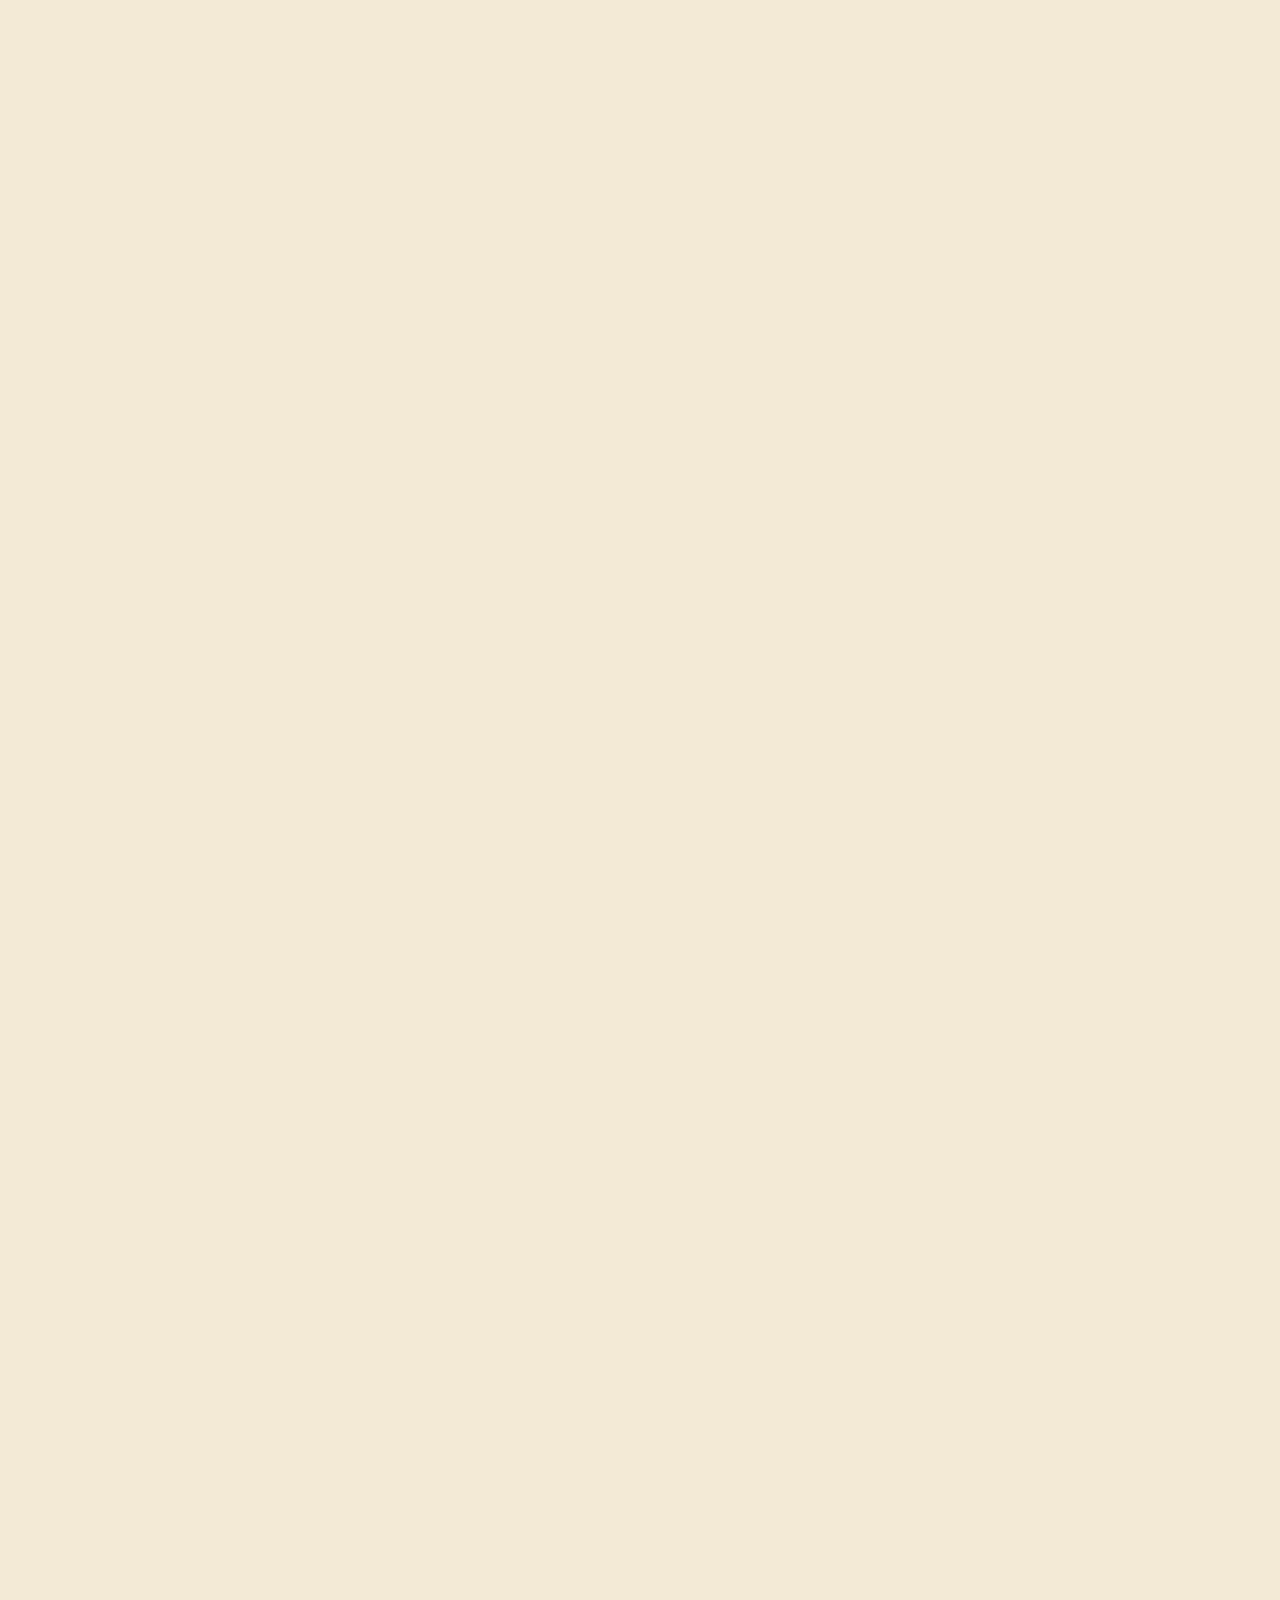
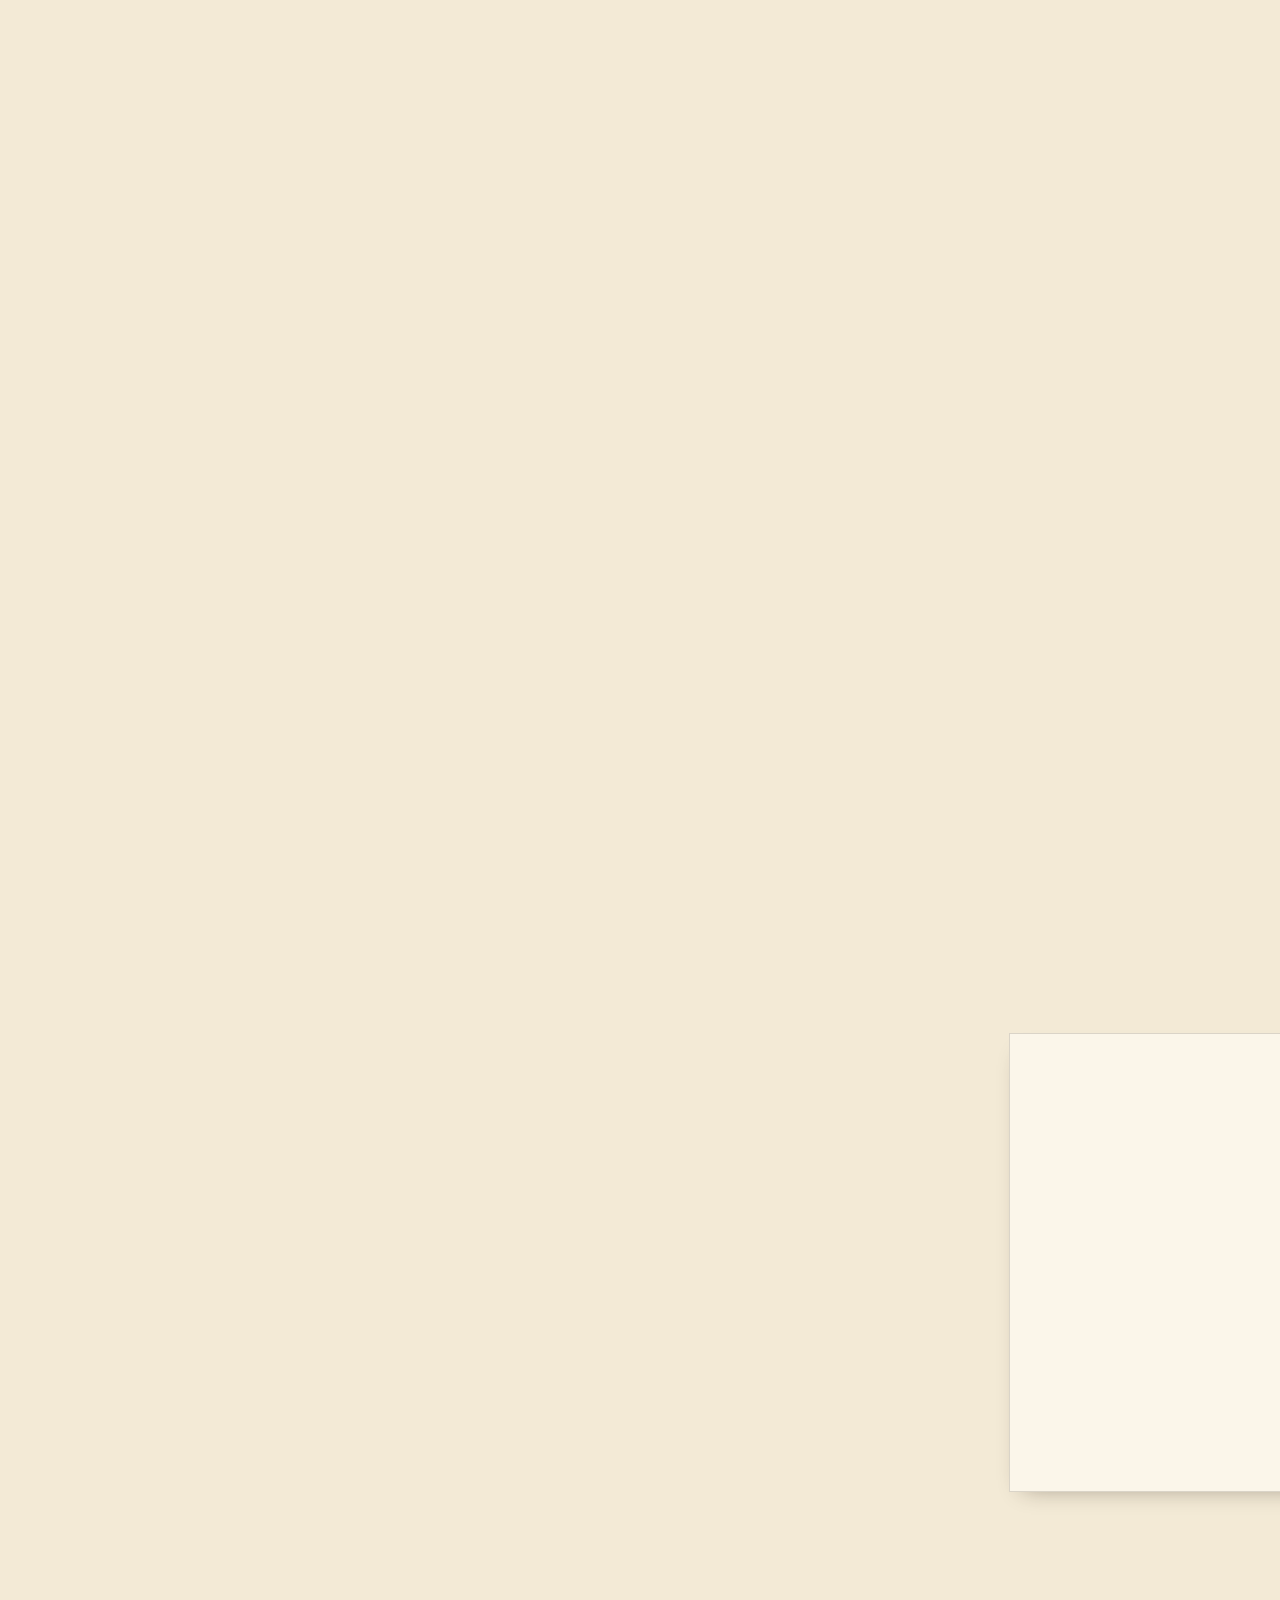
==== index.html @ 13d08acd "Serve all images from Cloudinary instead of local files Uploaded all 10 project images to Cloudinary" ====
<!DOCTYPE html>
<html lang="he" dir="rtl">
<head>
<meta charset="UTF-8">
<meta name="viewport" content="width=device-width, initial-scale=1">
<title>אלון ברששת | נגרות בהתאמה אישית בפרדס חנה</title>
<meta name="description" content="אלון ברששת בונה רהיטי עץ מלא בהתאמה אישית בפרדס חנה: שולחנות, ארונות וספריות שמתוכננים למידות ולצרכים שלכם. פגישה ומדידה בבית, ייצור בסדנה והרכבה במקום.">
<meta name="theme-color" content="#F3EAD6">
<link rel="preconnect" href="https://fonts.googleapis.com">
<link rel="preconnect" href="https://fonts.gstatic.com" crossorigin>
<link href="https://fonts.googleapis.com/css2?family=Rubik:wght@400;500;600;700&family=Frank+Ruhl+Libre:wght@500;700&display=swap" rel="stylesheet">
<link rel="stylesheet" href="style.css">
</head>
<body>

<a class="skip-link" href="#main">דלג לתוכן הראשי</a>

<svg width="0" height="0" style="position:absolute" aria-hidden="true">
  <symbol id="i-mark" viewBox="0 0 24 24" fill="none" stroke="currentColor" stroke-width="1.4">
    <path d="M4 19C10 17 14 11 12 5c-.8-2.4-3.3-3.6-5.6-2.7"/>
  </symbol>
  <symbol id="i-pin" viewBox="0 0 24 24" fill="none" stroke="currentColor" stroke-width="1.4">
    <path d="M12 21s7-7.1 7-12a7 7 0 10-14 0c0 4.9 7 12 7 12z"/><circle cx="12" cy="9" r="2.3"/>
  </symbol>
  <symbol id="i-phone" viewBox="0 0 24 24" fill="none" stroke="currentColor" stroke-width="1.4">
    <path d="M6 3h3l2 5-2.5 1.7a12 12 0 006.8 6.8L17 14l5 2v3a2 2 0 01-2 2C11 21 3 13 3 5a2 2 0 012-2z"/>
  </symbol>
  <symbol id="i-mail" viewBox="0 0 24 24" fill="none" stroke="currentColor" stroke-width="1.4">
    <path d="M4 6h16v12H4z"/><path d="M4 7l8 6 8-6"/>
  </symbol>
  <symbol id="i-ruler" viewBox="0 0 24 24" fill="none" stroke="currentColor" stroke-width="1.4">
    <path d="M4 16.5L16.5 4l3.5 3.5L7.5 20z"/><path d="M13 7.5l2 2M9.5 11l2 2M6 14.5l2 2"/>
  </symbol>
  <symbol id="i-wood" viewBox="0 0 24 24" fill="none" stroke="currentColor" stroke-width="1.4">
    <path d="M4 7h16M6 12h14M4 17h16"/>
  </symbol>
  <symbol id="i-precision" viewBox="0 0 24 24" fill="none" stroke="currentColor" stroke-width="1.4">
    <path d="M4 20L12 4l8 16z"/><path d="M12 4v6"/>
  </symbol>
  <symbol id="i-shield" viewBox="0 0 24 24" fill="none" stroke="currentColor" stroke-width="1.4">
    <path d="M12 3l7 3v6c0 5-3.5 8-7 9-3.5-1-7-4-7-9V6z"/><path d="M9 12l2 2 4-4"/>
  </symbol>
  <symbol id="i-check-lg" viewBox="0 0 24 24" fill="none" stroke="currentColor" stroke-width="1.3">
    <circle cx="12" cy="12" r="10"/><path d="M7.5 12.5l3 3 6-6.5"/>
  </symbol>
</svg>

<nav class="nav">
  <div class="wrap nav-inner">
    <a class="brand" href="#top">
      <span class="brand-mark"><img src="https://res.cloudinary.com/gom9owzu/image/upload/v1787850329/nagariya-alon/logo.jpg" alt="לוגו אלון נגרות" width="76" height="76"></span>
      <span>אלון ברששת</span>
    </a>
    <ul class="nav-links">
      <li><a href="#about">אודות</a></li>
      <li><a href="#services">שירותים</a></li>
      <li><a href="#materials">חומרים</a></li>
      <li><a href="#process">תהליך העבודה</a></li>
      <li><a href="#workshop">בית המלאכה</a></li>
      <li><a href="#gallery">עבודות</a></li>
    </ul>
    <div class="nav-cta">
      <a class="tel" href="tel:0540000000" dir="ltr">054-000-0000</a>
      <a class="btn btn-primary" href="#contact">קביעת שיחה</a>
      <button type="button" class="nav-toggle" id="nav-toggle-btn" aria-expanded="false" aria-controls="mobile-nav" aria-label="פתיחת תפריט ניווט">
        <span class="nav-toggle__bars"></span>
      </button>
    </div>
  </div>
  <nav class="mobile-nav" id="mobile-nav" aria-label="ניווט נייד">
    <a href="#about">אודות</a>
    <a href="#services">שירותים</a>
    <a href="#materials">חומרים</a>
    <a href="#process">תהליך העבודה</a>
    <a href="#workshop">בית המלאכה</a>
    <a href="#gallery">עבודות</a>
    <a href="#contact">יצירת קשר</a>
  </nav>
</nav>

<main id="main">
<div id="top">

  <!-- ============ HERO ============ -->
  <section class="hero" id="hero">
    <div class="wrap hero-inner">
      <div>
        <div class="eyebrow"><svg><use href="#i-mark"/></svg> נגרות בהתאמה אישית · פרדס חנה</div>
        <h1>רהיטים שנבנים סביב הבית שלך.<br>לא סביב תבנית קבועה.</h1>
        <p class="lede">אני אלון ברששת, נגר עצמאי בפרדס חנה. כל רהיט מתוכנן ונבנה בהתאמה אישית — למידות, לחומר ולבית שלך.</p>
        <div class="cta-row">
          <a class="btn btn-primary" href="#contact">השאירו פרטים</a>
          <a class="tel-link" href="tel:0540000000">או התקשרו <span dir="ltr">054-000-0000</span></a>
        </div>
        <div class="trust-row">
          <div class="trust-item"><b>2017</b><span>נגר עצמאי בפרדס חנה</span></div>
          <div class="trust-item"><b>שנתיים</b><span>אחריות על כל עבודה</span></div>
        </div>
      </div>
      <div class="hero-figure reveal">
        <div class="frame">
          <div class="frame__inner">
            <img src="https://res.cloudinary.com/gom9owzu/image/upload/v1787850451/nagariya-alon/workshop-in-progress.jpg" alt="אלון עובד על פרויקט בסדנה שלו" width="1024" height="559">
          </div>
        </div>
        <div class="float-card">
          <svg><use href="#i-pin"/></svg>
          <div><b>פרדס חנה</b><span>בית מלאכה בתיאום מראש</span></div>
        </div>
      </div>
    </div>
  </section>

  <!-- ============ ABOUT + DIFFERENTIATORS ============ -->
  <section id="about">
    <div class="wrap about-inner">
      <div class="frame reveal">
        <div class="frame__inner">
          <img src="https://res.cloudinary.com/gom9owzu/image/upload/v1787850330/nagariya-alon/alon-portrait.jpg" alt="אלון ברששת, נגר עצמאי בפרדס חנה" loading="lazy" width="687" height="1024">
        </div>
      </div>
      <div class="about-copy reveal">
        <div class="eyebrow"><svg><use href="#i-mark"/></svg> האיש מאחורי הסדנה</div>
        <h2>אלון ברששת</h2>
        <p class="lede">
          אני עובד כנגר עצמאי בפרדס חנה מאז 2017. כל פרויקט מתחיל בשיחה על הבית שלכם,
          וממשיך בעבודת עץ מלאה — מהתכנון ועד ההרכבה הסופית. אין קו ייצור ואין קטלוג
          מוכן מראש; אני מלווה כל עבודה בעצמי, מבחירת העץ ועד ההברגה האחרונה.
        </p>
        <blockquote class="pull">
          אין שני רהיטים זהים. כל פרויקט מתחיל מחדש — מהעץ ועד המידה האחרונה.
          <cite>— אלון ברששת</cite>
        </blockquote>
        <div class="fact-grid">
          <div class="fact-item reveal stagger-1"><svg><use href="#i-wood"/></svg><div><b>עץ מלא בלבד</b><span>בלי סיבי עץ מהונדסים ובלי לבידים</span></div></div>
          <div class="fact-item reveal stagger-2"><svg><use href="#i-ruler"/></svg><div><b>מדידה בבית</b><span>אני מגיע, מודד ומתכנן בעצמי</span></div></div>
          <div class="fact-item reveal stagger-3"><svg><use href="#i-precision"/></svg><div><b>נגר אחד, מתחילה ועד סוף</b><span>בלי קבלני משנה</span></div></div>
          <div class="fact-item reveal stagger-4"><svg><use href="#i-shield"/></svg><div><b>שנתיים אחריות</b><span>על כל עבודה שיוצאת מהסדנה</span></div></div>
        </div>
      </div>
    </div>
  </section>

  <!-- ============ SERVICES: LEDGER ============ -->
  <section id="services" class="bg-deep">
    <div class="wrap">
      <div class="section-head reveal">
        <div class="eyebrow"><svg><use href="#i-mark"/></svg> מה אני בונה</div>
        <h2>שלושה סוגי עבודה</h2>
        <p class="lede">כל עבודה נתפרת מחדש למידות, לחומר ולמקום שהיא הולכת אליו.</p>
      </div>
      <div class="ledger">
        <div class="ledger-row reveal stagger-1">
          <span class="ledger-num">01</span>
          <div><h3>שולחנות אוכל וסלון</h3><p>שולחנות שמתוכננים סביב האנשים שיושבים סביבם — מידות, גובה ומקום בחדר.</p></div>
        </div>
        <div class="ledger-row reveal stagger-2">
          <span class="ledger-num">02</span>
          <div><h3>ארונות ומזנונים</h3><p>פתרונות אחסון שנבנים בדיוק לקיר, לפינה או לחלל שיש לכם בבית.</p></div>
        </div>
        <div class="ledger-row reveal stagger-3">
          <span class="ledger-num">03</span>
          <div><h3>ספריות וקירות אחסון</h3><p>ניצול מלא של גובה ורוחב, בהתאמה מדויקת לחדר.</p></div>
        </div>
      </div>
    </div>
  </section>

  <!-- ============ MATERIALS ============ -->
  <section id="materials">
    <div class="wrap">
      <div class="section-head reveal">
        <div class="eyebrow"><svg><use href="#i-mark"/></svg> חומרים</div>
        <h2>העץ שבו אני עובד</h2>
        <p class="lede">אני עובד עם שלושה סוגי עץ מלא, ובוחר יחד איתכם את המתאים לפרויקט.</p>
      </div>
      <div class="materials-grid">
        <div class="wood-card reveal stagger-1">
          <img class="wood-swatch" src="https://res.cloudinary.com/gom9owzu/image/upload/v1787850332/nagariya-alon/wood-oak.jpg" alt="מרקם עץ אלון עם קשרים וגרעין טבעי" loading="lazy" width="985" height="350">
          <div class="wood-card-body"><h3>אלון</h3><p>עץ קשה וצפוף, עם גימור עשיר ובולט.</p></div>
        </div>
        <div class="wood-card reveal stagger-2">
          <img class="wood-swatch" src="https://res.cloudinary.com/gom9owzu/image/upload/v1787850334/nagariya-alon/wood-walnut.jpg" alt="מרקם עץ אגוז כהה עם גוון ייחודי" loading="lazy" width="985" height="350">
          <div class="wood-card-body"><h3>אגוז</h3><p>עץ כהה וחם, עם גוון ייחודי לכל לוח.</p></div>
        </div>
        <div class="wood-card reveal stagger-3">
          <img class="wood-swatch" src="https://res.cloudinary.com/gom9owzu/image/upload/v1787850333/nagariya-alon/wood-pine.jpg" alt="מרקם עץ אורן בהיר עם קשרים טבעיים" loading="lazy" width="985" height="350">
          <div class="wood-card-body"><h3>אורן</h3><p>עץ בהיר ורך יותר, עם מראה טבעי ופשוט.</p></div>
        </div>
      </div>
      <p class="materials-note">כל העץ מיובש בתנור לפני שהוא מגיע לסדנה — כדי לשמור על יציבות הרהיט לאורך שנים.</p>
    </div>
  </section>

  <!-- ============ PROCESS ============ -->
  <section id="process" class="bg-deep">
    <div class="wrap">
      <div class="section-head reveal">
        <div class="eyebrow"><svg><use href="#i-mark"/></svg> תהליך העבודה</div>
        <h2>מהשיחה הראשונה עד הרהיט בבית</h2>
      </div>
      <ol class="timeline reveal">
        <li class="timeline-step reveal stagger-1"><span class="timeline-num">01</span><h3>שיחת טלפון</h3><p>מספרים לי מה אתם צריכים ואיפה.</p></li>
        <li class="timeline-step reveal stagger-2"><span class="timeline-num">02</span><h3>מדידה בבית</h3><p>אני מגיע אליכם הביתה ומודד את השטח בעצמי.</p></li>
        <li class="timeline-step reveal stagger-3"><span class="timeline-num">03</span><h3>סקיצה והצעת מחיר</h3><p>מקבלים סקיצה יחד עם הצעת מחיר מסודרת.</p></li>
        <li class="timeline-step reveal stagger-4"><span class="timeline-num">04</span><h3>ייצור</h3><p>לאחר אישור, הרהיט נבנה בסדנה. כ־3–6 שבועות.</p></li>
        <li class="timeline-step reveal stagger-5"><span class="timeline-num">05</span><h3>הרכבה בבית</h3><p>אני מרכיב את הרהיט אצלכם. כלול במחיר.</p></li>
      </ol>
    </div>
  </section>

  <!-- ============ WORKSHOP ============ -->
  <section id="workshop">
    <div class="wrap workshop-inner">
      <div class="workshop-copy reveal">
        <div class="eyebrow"><svg><use href="#i-mark"/></svg> בית המלאכה</div>
        <h2>סדנה ברחוב הבנים, פרדס חנה</h2>
        <p>אני עובד מתוך בית מלאכה ברחוב הבנים בפרדס חנה, לא חנות תצוגה — ומקבל מבקרים בתיאום מראש בלבד.</p>
        <p>אם תרצו לראות איך רהיט נבנה, או פשוט לדבר על הפרויקט — אפשר לתאם ביקור בטלפון.</p>
        <a class="btn btn-ghost" href="tel:0540000000"><span dir="ltr">054-000-0000</span> · לתיאום ביקור</a>
      </div>
      <div class="frame reveal">
        <div class="frame__inner">
          <img src="https://res.cloudinary.com/gom9owzu/image/upload/v1787850449/nagariya-alon/workshop-photo.jpg" alt="בית המלאכה של אלון בפרדס חנה" loading="lazy" width="1024" height="559">
        </div>
      </div>
    </div>
  </section>

  <!-- ============ WARRANTY ============ -->
  <section class="bg-deep">
    <div class="wrap">
      <div class="section-head center reveal">
        <div class="eyebrow center"><svg><use href="#i-mark"/></svg> אחריות ותמחור</div>
        <h2>ברור, בלי הפתעות</h2>
      </div>
      <div class="stat-grid">
        <div class="stat-card reveal stagger-1">
          <svg><use href="#i-shield"/></svg>
          <b>שנתיים</b>
          <p>אחריות על כל עבודה שיוצאת מהסדנה</p>
        </div>
        <div class="stat-card reveal stagger-2">
          <svg><use href="#i-precision"/></svg>
          <b>לפי פרויקט</b>
          <p>אין מחירון קבוע — כל עבודה מתומחרת בנפרד</p>
        </div>
      </div>
    </div>
  </section>

  <!-- ============ GALLERY ============ -->
  <section id="gallery">
    <div class="wrap">
      <div class="section-head reveal">
        <div class="eyebrow"><svg><use href="#i-mark"/></svg> עבודות</div>
        <h2>מהסדנה שלי</h2>
        <p class="lede">מבחר מהעבודות האחרונות שלי — כל פרויקט מותאם מחדש לבית ולצרכים של הלקוח.</p>
      </div>
      <div class="gallery-grid">
        <figure class="big reveal stagger-1">
          <div class="frame"><div class="frame__inner"><img src="https://res.cloudinary.com/gom9owzu/image/upload/v1787850448/nagariya-alon/project-dining-table.jpg" alt="שולחן אוכל בעבודת יד, פרויקט של אלון" loading="lazy" width="1024" height="559"></div></div>
          <figcaption>שולחן אוכל</figcaption>
        </figure>
        <figure class="reveal stagger-2">
          <div class="frame frame--sm"><div class="frame__inner"><img src="https://res.cloudinary.com/gom9owzu/image/upload/v1787850445/nagariya-alon/project-wardrobe.jpg" alt="ארון בגדים בהתאמה אישית, פרויקט של אלון" loading="lazy" width="1024" height="559"></div></div>
          <figcaption>ארון בגדים</figcaption>
        </figure>
        <figure class="reveal stagger-3">
          <div class="frame frame--sm"><div class="frame__inner"><img src="https://res.cloudinary.com/gom9owzu/image/upload/v1787850446/nagariya-alon/project-bookshelf.jpg" alt="ספרייה בעבודת יד, פרויקט של אלון" loading="lazy" width="1024" height="559"></div></div>
          <figcaption>ספרייה</figcaption>
        </figure>
      </div>
    </div>
  </section>

  <!-- ============ OFFER BAND ============ -->
  <section class="offer-band">
    <div class="wrap">
      <h2>בואו נדבר על הרהיט הבא שלכם</h2>
      <p>כל פרויקט מתחיל בשיחה קצרה. אפשר להתקשר ישירות, או להשאיר פרטים ואני אחזור אליכם.</p>
      <a class="btn btn-light" href="#contact">השאירו פרטים</a>
    </div>
  </section>

  <!-- ============ CONTACT / LEAD FORM ============ -->
  <section id="contact">
    <div class="wrap">
      <div class="section-head reveal">
        <div class="eyebrow"><svg><use href="#i-mark"/></svg> יצירת קשר</div>
        <h2>השאירו פרטים</h2>
        <p class="lede">תשאירו כמה פרטים ואני אחזור אליכם לשיחה קצרה על הפרויקט.</p>
      </div>
      <div class="lead-inner">
        <div class="lead-figure reveal">
          <div class="frame">
            <div class="frame__inner">
              <img src="https://res.cloudinary.com/gom9owzu/image/upload/v1787850449/nagariya-alon/workshop-photo.jpg" alt="בית המלאכה של אלון בפרדס חנה" loading="lazy" width="1024" height="559">
            </div>
          </div>
          <div class="contact-block">
            <div class="contact-line"><svg><use href="#i-pin"/></svg><span>רחוב הבנים, פרדס חנה — בתיאום מראש</span></div>
            <div class="contact-line"><svg><use href="#i-phone"/></svg><a href="tel:0540000000" dir="ltr">054-000-0000</a></div>
            <div class="contact-line"><svg><use href="#i-mail"/></svg><a href="mailto:alon@example.co.il">alon@example.co.il</a></div>
          </div>
        </div>

        <div class="form-panel reveal" id="lead-panel">
          <form class="lead-form" id="lead-form" novalidate>
            <div class="form-grid">
              <div class="field">
                <label for="name">שם</label>
                <input type="text" id="name" name="name" autocomplete="name" required>
              </div>
              <div class="field">
                <label for="phone">טלפון</label>
                <input type="tel" id="phone" name="phone" autocomplete="tel" inputmode="tel" required
                  pattern="0\d{1,2}-?\d{7}" placeholder="050-1234567"
                  title="מספר טלפון ישראלי, לדוגמה 050-1234567 או 03-1234567">
              </div>
              <div class="field">
                <label for="email">אימייל</label>
                <input type="email" id="email" name="email" autocomplete="email" required>
              </div>
              <div class="field">
                <label for="preferred-time">זמן מועדף ליצירת קשר</label>
                <select id="preferred-time" name="preferred_time">
                  <option value="אין העדפה">אין העדפה</option>
                  <option value="בוקר">בוקר</option>
                  <option value="צהריים">צהריים</option>
                  <option value="ערב">ערב</option>
                </select>
              </div>
              <div class="field full">
                <label for="service">מה אתם מחפשים?</label>
                <select id="service" name="service" required>
                  <option value="" disabled selected>בחרו קטגוריה</option>
                  <option>שולחן אוכל / סלון</option>
                  <option>ארון / מזנון</option>
                  <option>ספרייה / קיר אחסון</option>
                  <option>משהו אחר</option>
                </select>
              </div>
              <div class="field full">
                <label for="message">הודעה קצרה <span style="font-weight:400;color:var(--ink-soft)">(לא חובה)</span></label>
                <textarea id="message" name="message" rows="3"></textarea>
              </div>
            </div>
            <button type="submit" class="btn btn-primary btn-block" id="lead-submit-btn">שליחת פרטים</button>
            <p class="form-error" id="form-error" role="alert" hidden>אירעה שגיאה בשליחת הטופס. נסו שוב, או התקשרו אליי ל-<a href="tel:0540000000">054-000-0000</a>.</p>
            <p class="form-note">נשתמש בפרטים רק כדי לחזור אליכם בנוגע לפרויקט.</p>
          </form>

          <div class="form-success" id="form-success" role="status" tabindex="-1" hidden>
            <svg><use href="#i-check-lg"/></svg>
            <h3>הפרטים נשלחו</h3>
            <p>תודה! קיבלתי את הפרטים, ואחזור אליכם בהקדם.</p>
          </div>
        </div>
      </div>
    </div>
  </section>

</div>
</main>

<footer>
  <div class="wrap">
    <div class="footer-inner">
      <div class="footer-brand">
        <span class="brand-mark"><img src="https://res.cloudinary.com/gom9owzu/image/upload/v1787850329/nagariya-alon/logo.jpg" alt="לוגו אלון נגרות" width="76" height="76" loading="lazy"></span>
        <span>אלון ברששת</span>
      </div>
      <ul class="footer-links">
        <li><a href="#about">אודות</a></li>
        <li><a href="#services">שירותים</a></li>
        <li><a href="#materials">חומרים</a></li>
        <li><a href="#workshop">בית המלאכה</a></li>
        <li><a href="#gallery">עבודות</a></li>
        <li><a href="#contact">יצירת קשר</a></li>
      </ul>
      <div class="contact-block" style="margin-top:0;min-width:220px">
        <div class="contact-line"><svg><use href="#i-pin"/></svg><span>רחוב הבנים, פרדס חנה</span></div>
        <div class="contact-line"><svg><use href="#i-phone"/></svg><a href="tel:0540000000" dir="ltr">054-000-0000</a></div>
      </div>
    </div>
    <p class="footer-legal">אלון ברששת · נגרות בהתאמה אישית · פרדס חנה</p>
  </div>
</footer>

<a class="mobile-call-bar" href="tel:0540000000" aria-label="התקשרו אליי, 054-000-0000">
  <svg><use href="#i-phone"/></svg>
  <span>התקשרו אליי</span>
</a>

<script src="script.js"></script>
</body>
</html>
---- style.css ----
/* ============================================================
   אלון ברששת — נגרות בהתאמה אישית
   כיוון: רקע בהיר וטבעי (עץ מלובן/נייר), מבטא צבע שטוח בלבד
   (ללא גרדיאנטים) והדגשים הכהים שמורים לפרטי הנגרות עצמם —
   מסגרת השיבוץ, הכפתורים, והספרות. דוגמיות העץ בנויות משכבות
   גרעין וקשרים אמיתיים ולא צבע אחיד.
   ============================================================ */

:root{
  --paper:#F3EAD6;
  --paper-deep:#E8DBBB;
  --card:#FBF6EA;
  --walnut:#4A3018;
  --walnut-deep:#301D0C;
  --oak:#B9874C;
  --ink:#2B2013;
  --ink-soft:#5A4A30;
  --line:rgba(43,32,19,.16);
  --shadow:0 22px 48px -26px rgba(43,32,19,.4);
  --shadow-sm:0 10px 22px -14px rgba(43,32,19,.42);
  --cut:14px;
  --cut-lg:32px;
}
*{box-sizing:border-box}
html{scroll-behavior:smooth}
body{
  margin:0;
  background:var(--paper);
  color:var(--ink-soft);
  font-family:"Rubik",sans-serif;
  font-size:16.5px;
  line-height:1.7;
  -webkit-font-smoothing:antialiased;
}
img,svg{max-width:100%;display:block}
h1,h2,h3,.serif{font-family:"Frank Ruhl Libre",serif;font-weight:500;letter-spacing:-.01em;color:var(--ink);margin:0}
p{margin:0}
a{color:inherit}
ul,ol{margin:0;padding:0;list-style:none}
button,input,select,textarea{font:inherit;color:inherit}

a:focus-visible,button:focus-visible,input:focus-visible,select:focus-visible,textarea:focus-visible{
  outline:2px solid var(--walnut);outline-offset:3px;
}

.skip-link{position:absolute;right:1rem;top:-5rem;background:var(--walnut);color:var(--paper);padding:.75em 1.25em;transition:top .15s ease;z-index:100;font-weight:700}
.skip-link:focus{top:1rem}

.wrap{max-width:1180px;margin:0 auto;padding-inline:clamp(20px,4vw,28px)}
.eyebrow{display:flex;align-items:center;gap:10px;font-size:13px;letter-spacing:.13em;text-transform:uppercase;color:var(--walnut);font-weight:700;margin-bottom:14px}
.eyebrow svg{width:16px;height:16px;flex:none}
.eyebrow.center{justify-content:center}
section{padding:clamp(56px,9vw,96px) 0}
.section-head{max-width:640px;margin-bottom:48px}
.section-head.center{margin-inline:auto;text-align:center}
.section-head h2{font-size:clamp(28px,3.6vw,42px);line-height:1.15}
.section-head .lede{margin-top:16px;font-size:17px;color:var(--ink-soft);line-height:1.75}
.bg-deep{background:var(--paper-deep)}

/* ---------- reveal on scroll (staggered) ---------- */
@media (prefers-reduced-motion:no-preference){
  .reveal{opacity:0;transform:translateY(22px);transition:opacity .7s ease,transform .7s ease;transition-delay:var(--stagger,0ms)}
  .reveal.in-view{opacity:1;transform:translateY(0)}
  .stagger-1{--stagger:0ms}
  .stagger-2{--stagger:110ms}
  .stagger-3{--stagger:220ms}
  .stagger-4{--stagger:330ms}
  .stagger-5{--stagger:440ms}

  /* ---------- hero load-in choreography ---------- */
  @keyframes rise{from{opacity:0;transform:translateY(18px)}to{opacity:1;transform:translateY(0)}}
  .hero .eyebrow{animation:rise .7s ease both}
  .hero h1{animation:rise .7s ease .09s both}
  .hero .lede{animation:rise .7s ease .18s both}
  .hero .cta-row{animation:rise .7s ease .27s both}
  .hero .trust-row{animation:rise .7s ease .36s both}
}

/* ---------- signature geometry: mitred corner + inlay ---------- */
.frame{
  position:relative;
  clip-path:polygon(0 0, calc(100% - var(--cut-lg)) 0, 100% var(--cut-lg), 100% 100%, 0 100%);
  background:var(--walnut);
  box-shadow:var(--shadow);
  padding:4px;
}
.frame__inner{
  clip-path:polygon(0 0, calc(100% - 26px) 0, 100% 26px, 100% 100%, 0 100%);
  background:var(--paper-deep);
  width:100%;height:100%;overflow:hidden;
}
.frame img{width:100%;height:100%;object-fit:cover}
.frame--sm{--cut-lg:22px}
.frame--sm .frame__inner{clip-path:polygon(0 0, calc(100% - 17px) 0, 100% 17px, 100% 100%, 0 100%)}
.frame-ph{
  display:flex;flex-direction:column;align-items:center;justify-content:center;gap:.4rem;
  text-align:center;padding:1rem;height:100%;
}
.frame-ph__tag{font-size:.82rem;font-weight:600;color:var(--walnut);max-width:20ch}
.frame-ph__ratio{font-family:"Rubik",sans-serif;font-size:.72rem;color:var(--ink-soft);opacity:.65}

/* ---------- buttons: same cut geometry as the frame, flat fills ---------- */
.cta-row{display:flex;flex-wrap:wrap;align-items:center;gap:18px;margin-top:2rem}
.cta-row.center{justify-content:center}
.btn{
  display:inline-flex;align-items:center;gap:10px;
  padding:15px 30px;border:none;cursor:pointer;
  clip-path:polygon(0 0, calc(100% - var(--cut)) 0, 100% var(--cut), 100% 100%, 0 100%);
  font-family:"Rubik",sans-serif;font-weight:700;font-size:15.5px;
  text-decoration:none;transition:transform .2s ease,box-shadow .2s ease,background-color .2s ease,color .2s ease;
}
.btn-primary{background:var(--walnut);color:var(--paper);box-shadow:var(--shadow-sm)}
.btn-primary:hover{background:var(--walnut-deep);transform:translateY(-2px)}
.btn-primary:active{transform:translateY(0)}
.btn-ghost{background:transparent;color:var(--walnut);border:1.5px solid var(--walnut);clip-path:polygon(0 0, calc(100% - var(--cut) - 1.5px) 0, 100% var(--cut), 100% 100%, 0 100%)}
.btn-ghost:hover{background:var(--walnut);color:var(--paper)}
.btn-light{background:var(--card);color:var(--walnut)}
.btn-light:hover{transform:translateY(-2px)}
.btn-block{width:100%;justify-content:center}
.tel-link{font-size:15px;font-weight:700;text-decoration:none;color:var(--walnut);border-bottom:1.5px solid currentColor;padding-bottom:2px}

/* ---------- nav ---------- */
.nav{position:sticky;top:0;z-index:50;background:rgba(243,234,214,.9);backdrop-filter:blur(10px);-webkit-backdrop-filter:blur(10px);border-bottom:1px solid var(--line)}
.nav-inner{display:flex;align-items:center;justify-content:space-between;padding:15px 0}
.brand{display:flex;align-items:center;gap:10px;text-decoration:none}
.brand-mark{
  display:flex;align-items:center;justify-content:center;width:38px;height:38px;
  border-radius:50%;overflow:hidden;background:var(--paper-deep);flex:none;
}
.brand-mark img{width:100%;height:100%;object-fit:cover}
.brand span{font-family:"Frank Ruhl Libre",serif;font-size:20px;color:var(--ink)}
.nav-links{display:flex;align-items:center;gap:28px}
.nav-links a{text-decoration:none;font-size:14.5px;font-weight:600;color:var(--ink-soft);position:relative}
.nav-links a::after{content:"";position:absolute;right:0;bottom:-5px;width:0;height:2px;background:var(--walnut);transition:width .25s ease}
.nav-links a:hover::after{width:100%}
.nav-cta{display:flex;align-items:center;gap:16px}
.nav-cta .tel{font-size:14px;font-weight:700;color:var(--ink-soft);text-decoration:none;white-space:nowrap}
.nav-toggle{display:none;align-items:center;justify-content:center;width:40px;height:40px;background:none;border:none;cursor:pointer;flex:none}
.nav-toggle__bars{width:20px;height:2px;background:var(--ink);position:relative}
.nav-toggle__bars::before,.nav-toggle__bars::after{content:"";position:absolute;right:0;width:20px;height:2px;background:var(--ink)}
.nav-toggle__bars::before{top:-6px}
.nav-toggle__bars::after{top:6px}
.mobile-nav{display:none}
@media (max-width:900px){
  .nav-links{display:none}
  .nav-toggle{display:flex}
  .mobile-nav{
    display:flex;flex-direction:column;gap:2px;
    max-height:0;overflow:hidden;transition:max-height .3s ease;
    background:var(--card);border-top:1px solid var(--line);
  }
  .mobile-nav.is-open{max-height:420px}
  .mobile-nav a{padding:14px 28px;text-decoration:none;font-size:15px;font-weight:600;color:var(--ink)}
  .mobile-nav a:hover{background:var(--paper-deep)}
}
@media (max-width:520px){.nav-cta .tel{display:none}.nav-cta .btn{padding:11px 18px;font-size:13.5px}}

/* ---------- hero ---------- */
.hero{padding:56px 0 92px}
.hero-inner{display:grid;grid-template-columns:1.05fr .95fr;gap:60px;align-items:center}
.hero h1{font-size:clamp(36px,5vw,56px);line-height:1.1}
.hero .lede{margin-top:20px;font-size:18px;color:var(--ink-soft);max-width:500px;line-height:1.75}
.trust-row{display:flex;flex-wrap:wrap;gap:30px;margin-top:40px;padding-top:26px;border-top:1px solid var(--line)}
.trust-item{display:flex;flex-direction:column;gap:2px}
.trust-item b{font-family:"Frank Ruhl Libre",serif;font-size:22px;font-weight:500;color:var(--walnut)}
.trust-item span{font-size:12.5px;color:var(--ink-soft)}
.hero-figure{position:relative}
.hero-figure .frame{aspect-ratio:4/5;width:100%}
.float-card{
  position:absolute;bottom:-24px;right:-16px;background:var(--card);color:var(--ink);
  clip-path:polygon(0 0, calc(100% - 16px) 0, 100% 16px, 100% 100%, 0 100%);
  padding:16px 20px;box-shadow:var(--shadow);
  display:flex;align-items:center;gap:13px;max-width:240px;
}
.float-card svg{width:26px;height:26px;color:var(--walnut);flex:none}
.float-card b{display:block;font-size:14px;color:var(--ink)}
.float-card span{display:block;font-size:12px;color:var(--ink-soft);margin-top:2px}
@media (max-width:900px){
  .hero-inner{grid-template-columns:1fr;gap:44px}
  .hero-figure{order:-1;max-width:320px;margin-inline:auto}
  .float-card{right:6px;bottom:-18px}
}

/* ---------- about (incl. differentiators) ---------- */
.about-inner{display:grid;grid-template-columns:.82fr 1.18fr;gap:60px;align-items:center}
.about-inner .frame{aspect-ratio:4/5}
.about-copy p{max-width:56ch}
blockquote.pull{
  margin:26px 0 0;padding-inline-start:22px;border-inline-start:3px solid var(--walnut);
  font-family:"Frank Ruhl Libre",serif;font-size:21px;line-height:1.5;color:var(--ink);font-weight:500;
}
blockquote.pull cite{display:block;margin-top:10px;font-family:"Rubik",sans-serif;font-style:normal;font-size:13.5px;font-weight:700;color:var(--walnut)}
.fact-grid{margin-top:30px;padding-top:26px;border-top:1px solid var(--line);display:grid;grid-template-columns:1fr 1fr;gap:18px 24px}
.fact-item{display:flex;align-items:flex-start;gap:12px}
.fact-item svg{width:22px;height:22px;color:var(--walnut);flex:none;margin-top:2px;transition:transform .3s ease,color .3s ease}
.fact-item:hover svg{transform:scale(1.15);color:var(--walnut-deep)}
.fact-item b{display:block;font-size:15px;color:var(--ink);font-weight:700}
.fact-item span{display:block;font-size:13.5px;color:var(--ink-soft);margin-top:3px;line-height:1.55}
@media (max-width:860px){.about-inner{grid-template-columns:1fr}.about-inner .frame{max-width:300px;margin-inline:auto}}
@media (max-width:560px){.fact-grid{grid-template-columns:1fr}}

/* ---------- services: ledger rows ---------- */
.ledger{margin-top:8px;border-top:1px solid var(--line)}
.ledger-row{display:grid;grid-template-columns:64px 1fr;gap:24px;padding:30px 0;border-bottom:1px solid var(--line);align-items:start;transition:transform .3s ease,padding-inline-start .3s ease}
.ledger-row:hover{transform:translateX(-6px)}
.ledger-num{font-family:"Frank Ruhl Libre",serif;font-size:30px;color:var(--walnut);font-weight:500;line-height:1;transition:color .3s ease}
.ledger-row:hover .ledger-num{color:var(--walnut-deep)}
.ledger-row h3{font-size:20px}
.ledger-row p{margin-top:8px;font-size:15px;color:var(--ink-soft);max-width:60ch;line-height:1.65}
@media (max-width:560px){.ledger-row{grid-template-columns:40px 1fr;gap:16px}}

/* ---------- materials: real wood photos ---------- */
.materials-grid{display:grid;grid-template-columns:repeat(3,1fr);gap:22px}
.wood-card{background:var(--card);border:1px solid var(--line);box-shadow:var(--shadow-sm);transition:transform .3s ease,box-shadow .3s ease}
.wood-card:hover{transform:translateY(-6px);box-shadow:var(--shadow)}
.wood-swatch{display:block;width:100%;aspect-ratio:985/350;object-fit:cover}
.wood-card-body{padding:20px 22px 24px}
.wood-card-body h3{font-size:19px}
.wood-card-body p{margin-top:8px;font-size:14.5px;color:var(--ink-soft);line-height:1.6}
.materials-note{margin-top:28px;font-size:15px;font-weight:500;color:var(--ink-soft);max-width:64ch}
@media (max-width:760px){.materials-grid{grid-template-columns:1fr}}

/* ---------- process ---------- */
.timeline{position:relative;display:grid;grid-template-columns:repeat(5,1fr);gap:22px;margin-top:16px}
.timeline::before{
  content:"";position:absolute;top:19px;right:10%;left:10%;height:1px;background:var(--walnut);
  transform:scaleX(0);transform-origin:right center;
}
@media (prefers-reduced-motion:no-preference){
  .timeline::before{transition:transform 1.3s cubic-bezier(.16,1,.3,1) .2s}
}
.timeline.in-view::before{transform:scaleX(1)}
.timeline-step{position:relative;text-align:center}
.timeline-num{
  position:relative;z-index:1;display:inline-flex;align-items:center;justify-content:center;
  width:40px;height:40px;border-radius:50%;background:var(--paper);border:1.5px solid var(--walnut);
  font-family:"Frank Ruhl Libre",serif;font-size:15px;color:var(--walnut);margin-bottom:16px;
}
.bg-deep .timeline-num{background:var(--paper-deep)}
.timeline-step h3{font-size:17px}
.timeline-step p{margin-top:8px;font-size:14.5px;color:var(--ink-soft);line-height:1.6}
@media (max-width:900px){
  .timeline{grid-template-columns:1fr;gap:0;margin-top:20px}
  .timeline::before{display:none}
  .timeline-step{text-align:start;display:grid;grid-template-columns:40px 1fr;gap:16px;padding-block:18px;border-top:1px solid var(--line)}
  .timeline-step:last-child{border-bottom:1px solid var(--line)}
  .timeline-num{margin-bottom:0}
}

/* ---------- workshop ---------- */
.workshop-inner{display:grid;grid-template-columns:1.05fr .95fr;gap:60px;align-items:center}
.workshop-inner .frame{aspect-ratio:4/3}
.workshop-copy p{max-width:48ch}
.workshop-copy .btn{margin-top:6px}
@media (max-width:860px){.workshop-inner{grid-template-columns:1fr}}

/* ---------- gallery: one wide project shot on top + two side by side ---------- */
/* all project photos are native ~1.83:1 landscape shots; the frame
   aspect-ratio is kept close to that so object-fit:cover barely
   crops instead of slicing off the sides of a wide subject like a
   dining table. */
.gallery-grid{display:grid;grid-template-columns:1fr 1fr;gap:26px}
.gallery-grid figure{margin:0;position:relative;display:flex;flex-direction:column}
.gallery-grid figure.big{grid-column:1/-1}
.gallery-grid .frame{aspect-ratio:16/9}
.gallery-grid .frame__inner{overflow:hidden}
.gallery-grid .frame img{transition:transform .6s cubic-bezier(.16,1,.3,1)}
.gallery-grid figure:hover .frame img{transform:scale(1.06)}
.gallery-grid figcaption{
  margin-top:14px;font-size:13.5px;font-weight:700;letter-spacing:.08em;
  text-transform:uppercase;color:var(--walnut);text-align:center;
}
@media (max-width:700px){
  .gallery-grid{grid-template-columns:1fr;gap:36px}
}

/* ---------- warranty / pricing: stat cards ---------- */
.stat-grid{display:grid;grid-template-columns:repeat(2,1fr);gap:24px;max-width:760px;margin:0 auto}
.stat-card{
  background:var(--card);
  clip-path:polygon(0 0, calc(100% - var(--cut-lg)) 0, 100% var(--cut-lg), 100% 100%, 0 100%);
  box-shadow:var(--shadow-sm);
  padding:clamp(30px,4vw,44px) 32px;text-align:center;
  transition:transform .3s ease,box-shadow .3s ease;
}
.stat-card:hover{transform:translateY(-6px);box-shadow:var(--shadow)}
.stat-card svg{width:30px;height:30px;color:var(--walnut);margin:0 auto 16px}
.stat-card b{display:block;font-family:"Frank Ruhl Libre",serif;font-weight:500;font-size:clamp(30px,3.6vw,38px);color:var(--ink);margin-bottom:10px}
.stat-card p{font-size:15.5px;font-weight:600;color:var(--ink);line-height:1.6}
@media (max-width:560px){.stat-grid{grid-template-columns:1fr;max-width:340px}}

/* ---------- offer band: flat, no gradient ---------- */
.offer-band{background:var(--walnut);color:var(--paper);padding:64px 0;text-align:center}
.offer-band h2{color:var(--paper);font-size:clamp(26px,3.4vw,38px)}
.offer-band p{margin-top:14px;font-size:17px;color:rgba(243,234,214,.85);max-width:520px;margin-inline:auto}
.offer-band .btn{margin-top:26px}

/* ---------- contact / lead form ---------- */
.lead-inner{display:grid;grid-template-columns:.8fr 1.2fr;gap:56px;align-items:start}
.lead-figure .frame{aspect-ratio:4/3}
.contact-block{margin-top:24px}
.contact-line{display:flex;gap:12px;align-items:flex-start;margin-top:14px;font-size:14.5px}
.contact-line svg{width:18px;height:18px;color:var(--walnut);flex:none;margin-top:2px}
.contact-line a{text-decoration:none;font-weight:600}
.form-panel{background:var(--card);padding:38px;box-shadow:var(--shadow-sm)}
.form-grid{display:grid;grid-template-columns:1fr 1fr;gap:18px}
.field{display:flex;flex-direction:column;gap:7px}
.field.full{grid-column:1/-1}
.field label{font-size:13.5px;font-weight:700;color:var(--ink)}
.field input,.field select,.field textarea{
  font-family:"Rubik",sans-serif;font-size:15px;padding:13px 15px;
  border:1.5px solid var(--line);background:#fff;color:var(--ink);
}
.field textarea{resize:vertical;min-height:92px}
.field input:focus,.field select:focus,.field textarea:focus{border-color:var(--walnut);outline:none}
.form-panel .btn{margin-top:20px}
.form-note{margin-top:14px;font-size:12.5px;color:var(--ink-soft);text-align:center}
.form-error{margin-top:14px;font-size:13px;color:#8a3320;text-align:center;background:rgba(138,51,32,.08);padding:10px 14px;border-radius:2px}
.form-error a{color:inherit;font-weight:700}
#lead-submit-btn[disabled]{opacity:.6;cursor:not-allowed}
.lead-form[hidden]{display:none}
.form-success{text-align:center;padding:34px 10px}
.form-success svg{width:46px;height:46px;color:var(--walnut);margin:0 auto 16px}
.form-success h3{font-size:22px;color:var(--ink)}
.form-success p{margin-top:8px;color:var(--ink-soft)}
@media (max-width:960px){.lead-inner{grid-template-columns:1fr}.lead-figure .frame{max-width:300px;margin-inline:auto}.form-panel{padding:26px}}
@media (max-width:560px){.form-grid{grid-template-columns:1fr}}

/* ---------- footer ---------- */
footer{background:var(--walnut-deep);color:#D9C6A8;padding:52px 0 28px}
.footer-inner{display:flex;justify-content:space-between;flex-wrap:wrap;gap:30px;padding-bottom:30px;border-bottom:1px solid rgba(217,198,168,.18)}
.footer-brand{display:flex;align-items:center;gap:10px}
.footer-brand .brand-mark{background:var(--oak);color:var(--walnut-deep)}
.footer-brand span{font-family:"Frank Ruhl Libre",serif;font-size:19px;color:var(--paper)}
.footer-links{display:flex;gap:24px;flex-wrap:wrap}
.footer-links a{text-decoration:none;font-size:14px;color:#D9C6A8}
.footer-links a:hover{color:var(--oak)}
.footer-legal{padding-top:22px;font-size:12.5px;color:rgba(217,198,168,.6);text-align:center}
@media (max-width:640px){.footer-inner{flex-direction:column}}

/* ---------- mobile call bar ---------- */
.mobile-call-bar{
  position:fixed;bottom:16px;inset-inline:16px;z-index:60;
  display:flex;align-items:center;justify-content:center;gap:10px;
  background:var(--walnut);color:var(--paper);
  text-decoration:none;font-weight:700;font-size:15px;padding:15px;
  clip-path:polygon(0 0, calc(100% - var(--cut)) 0, 100% var(--cut), 100% 100%, 0 100%);
  box-shadow:var(--shadow);
}
.mobile-call-bar svg{width:19px;height:19px}
@media (min-width:900px){.mobile-call-bar{display:none}}
@media (max-width:899px){#contact{padding-bottom:96px}footer{padding-bottom:96px}}
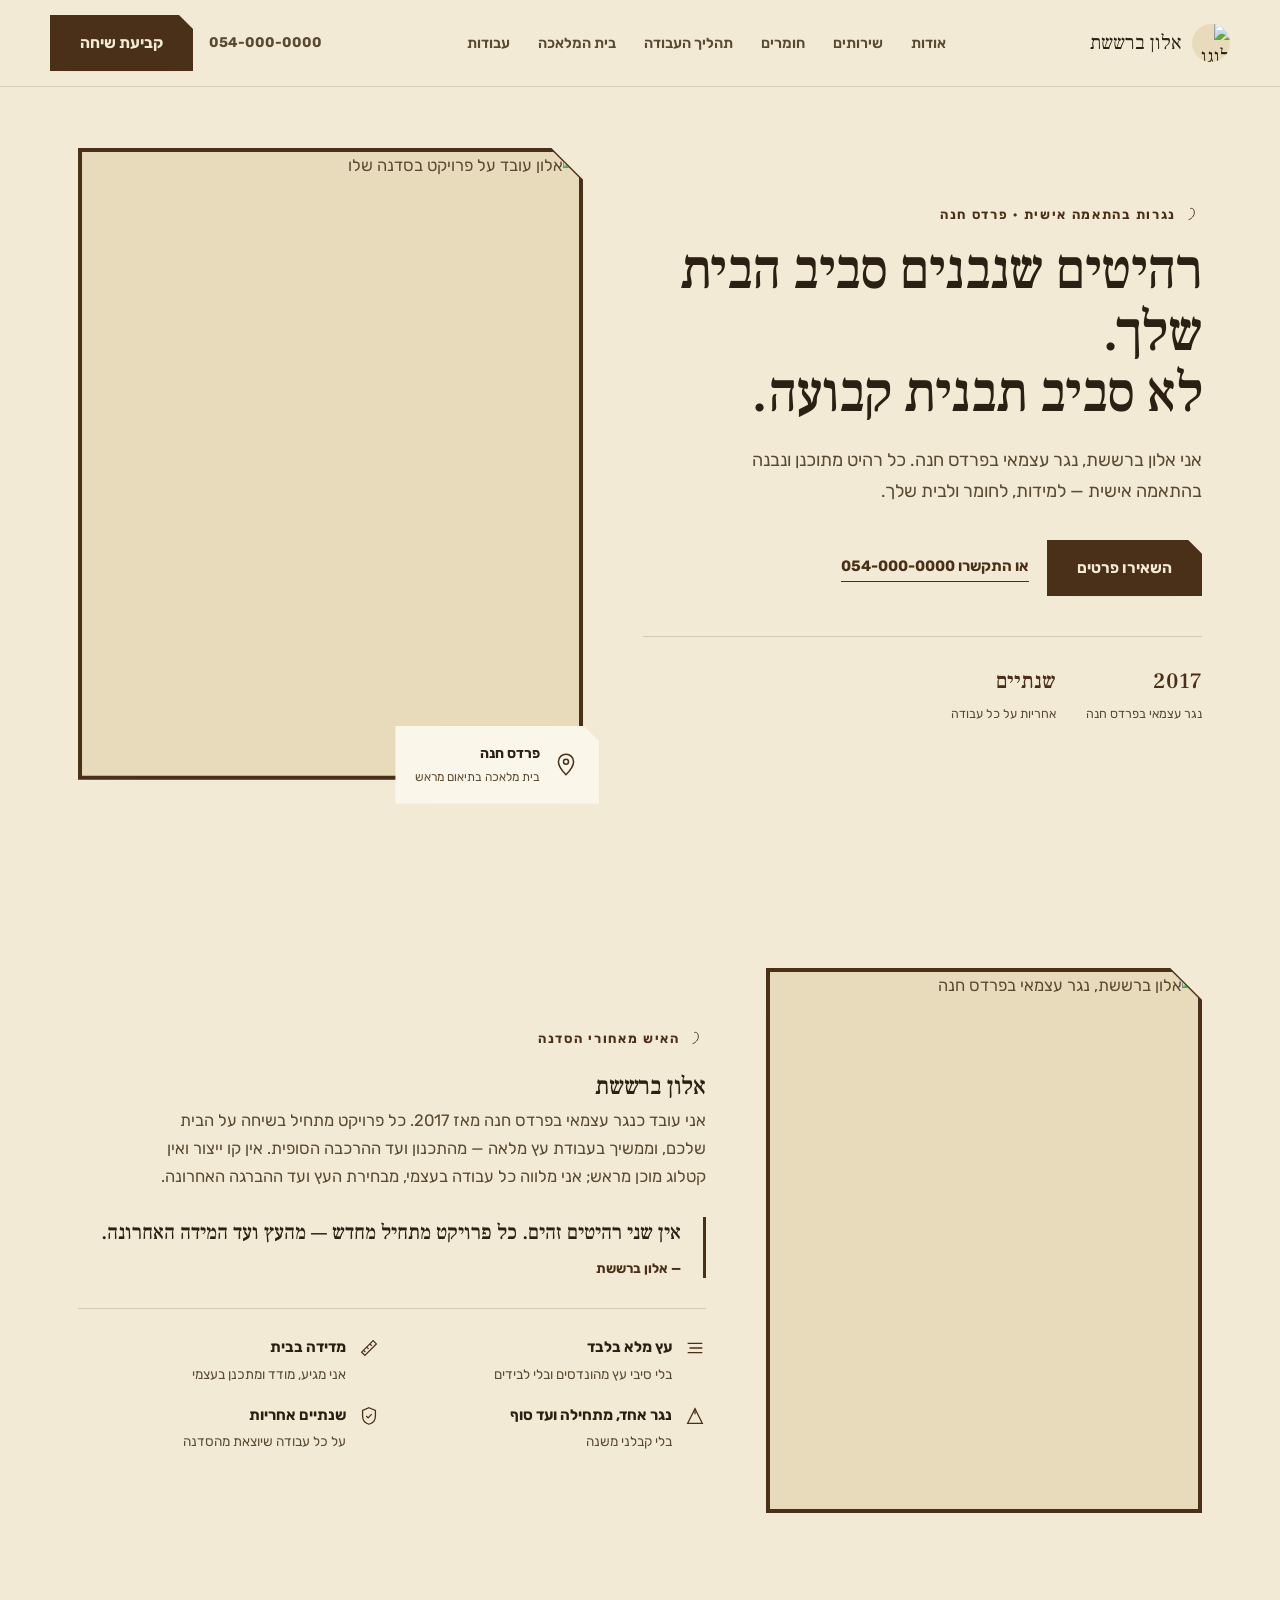
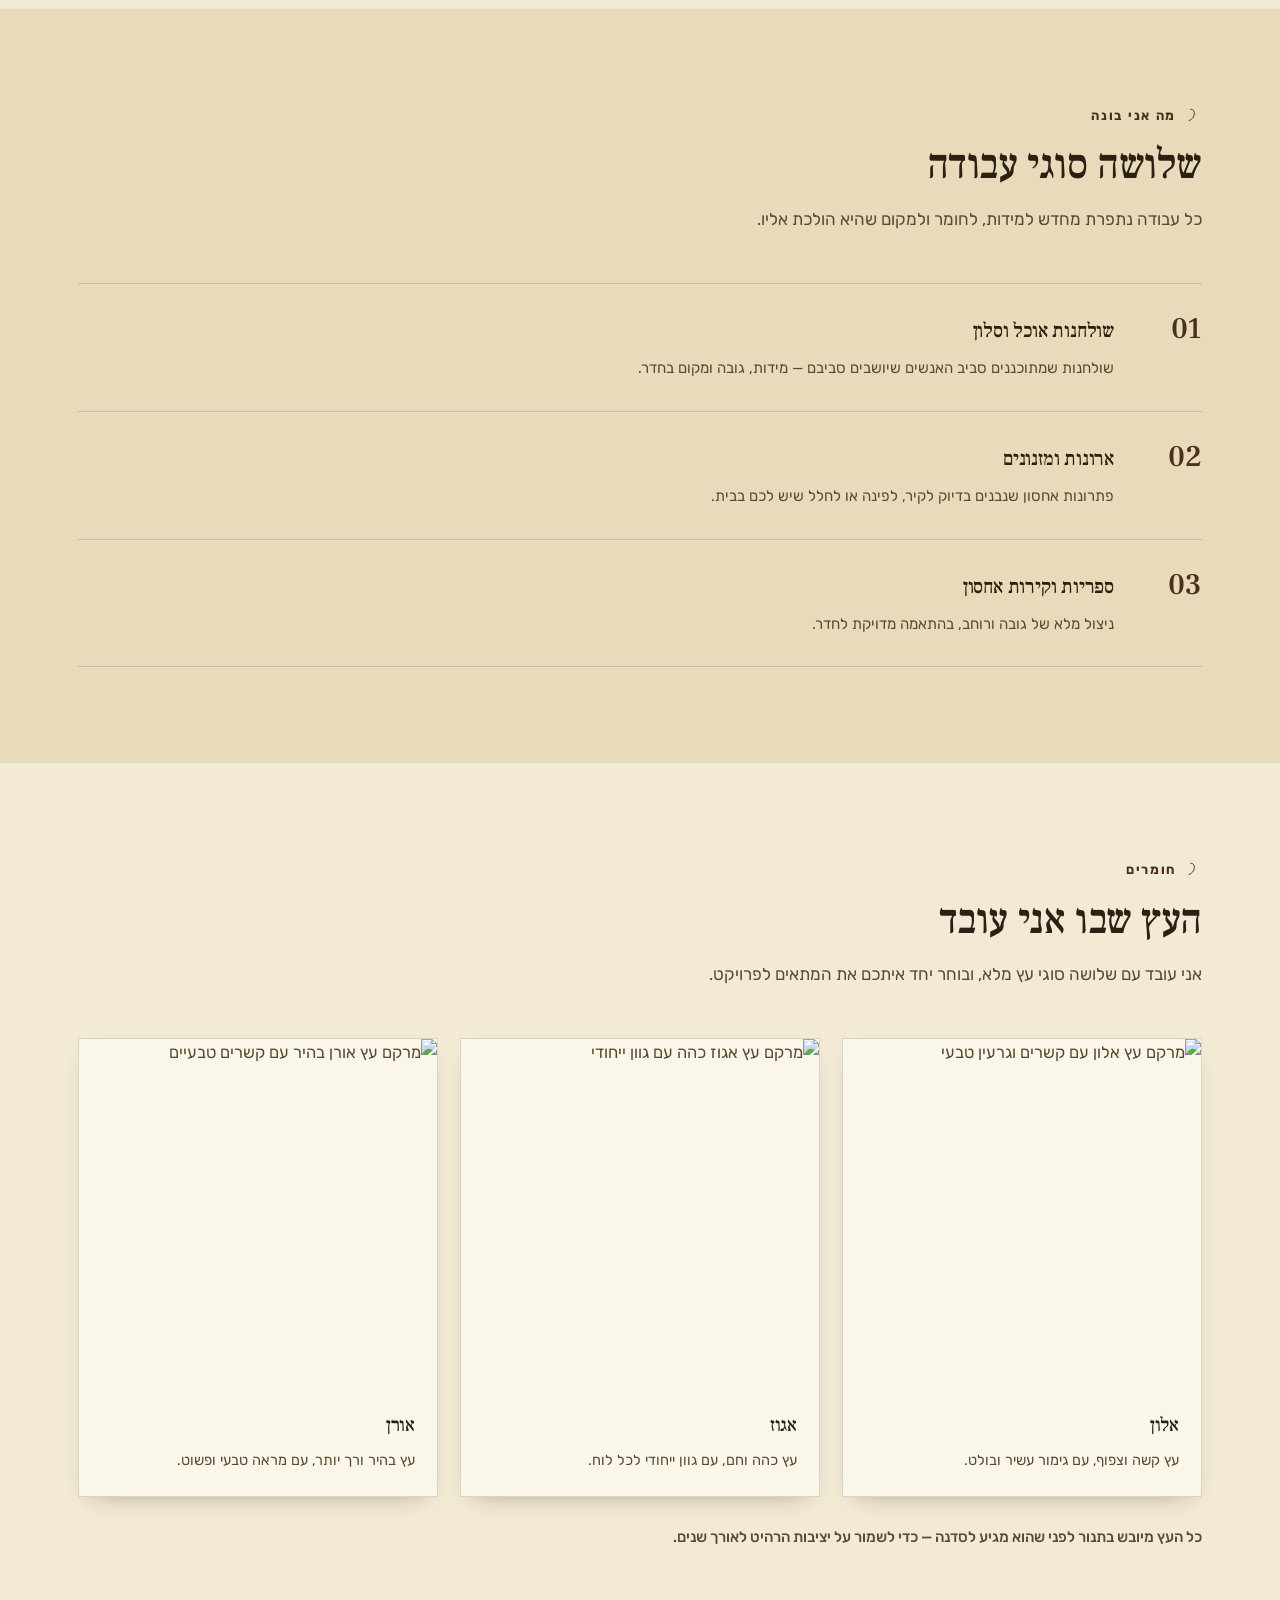
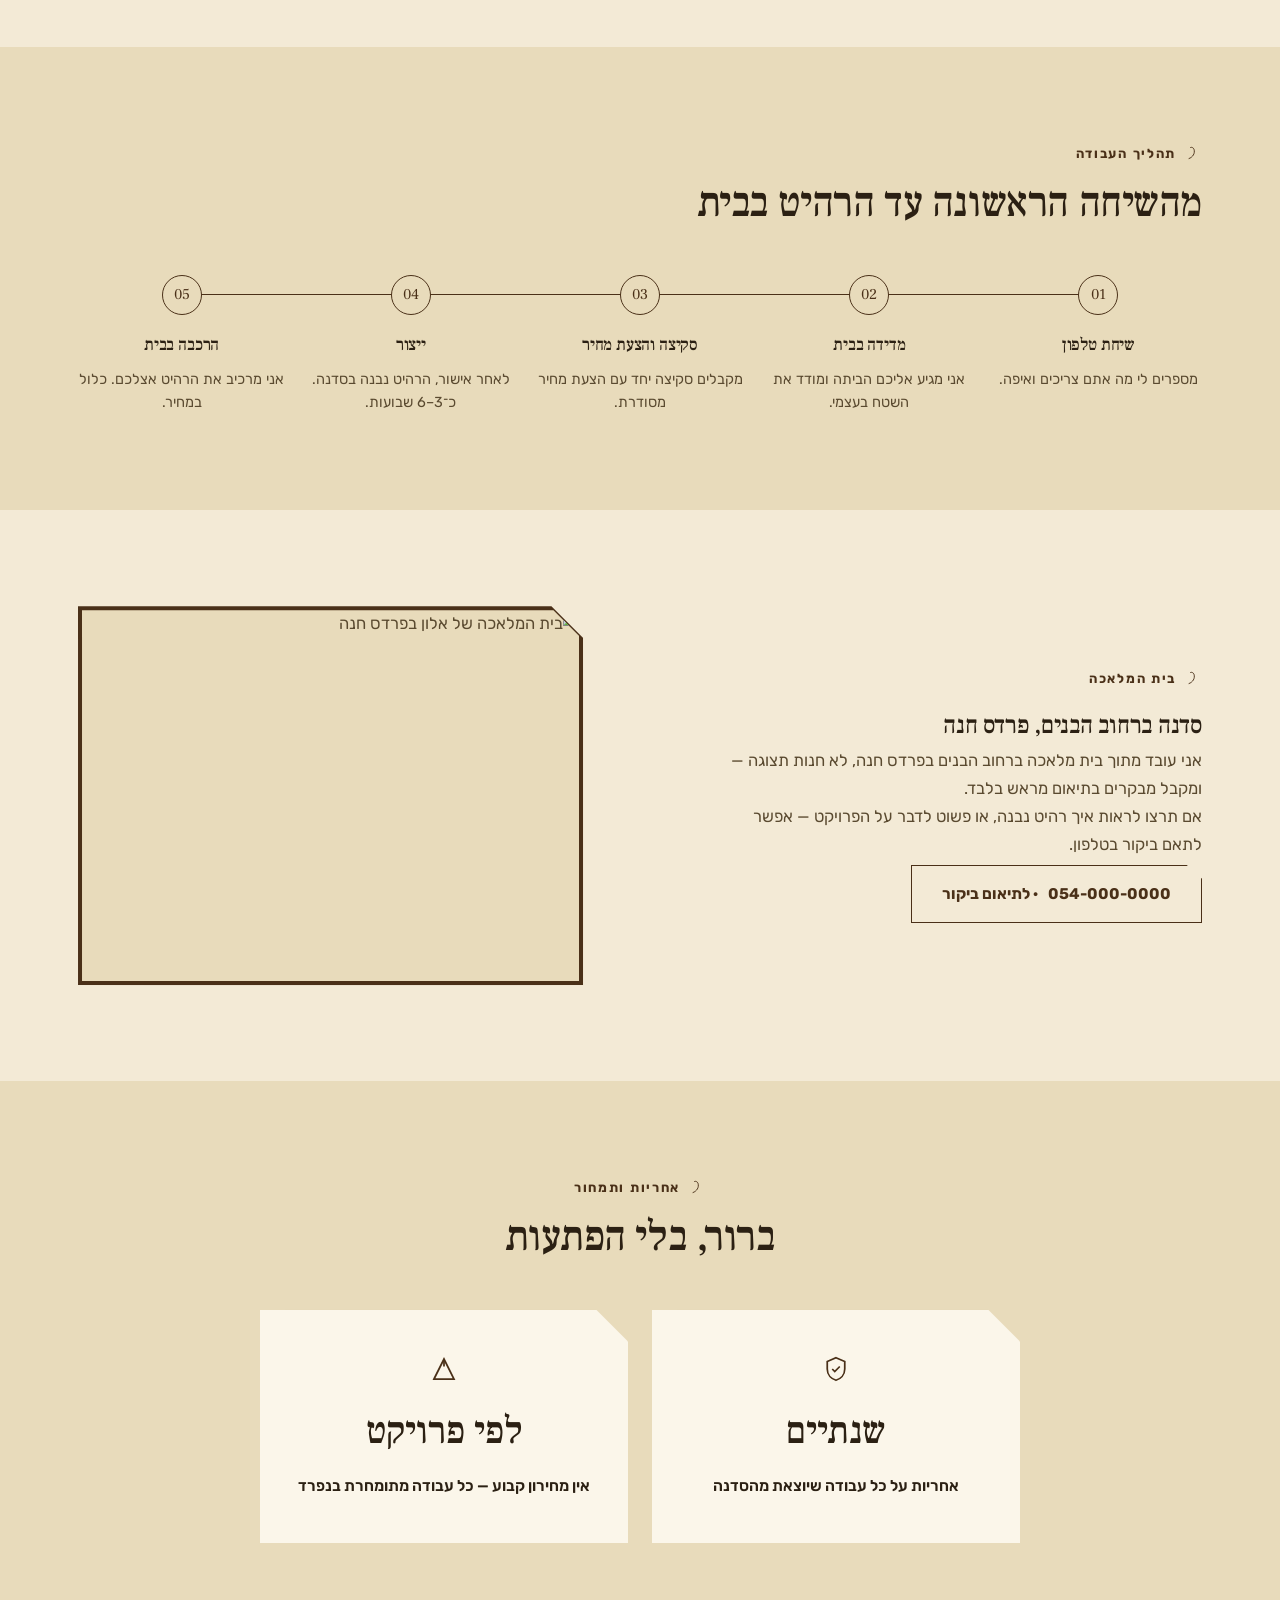
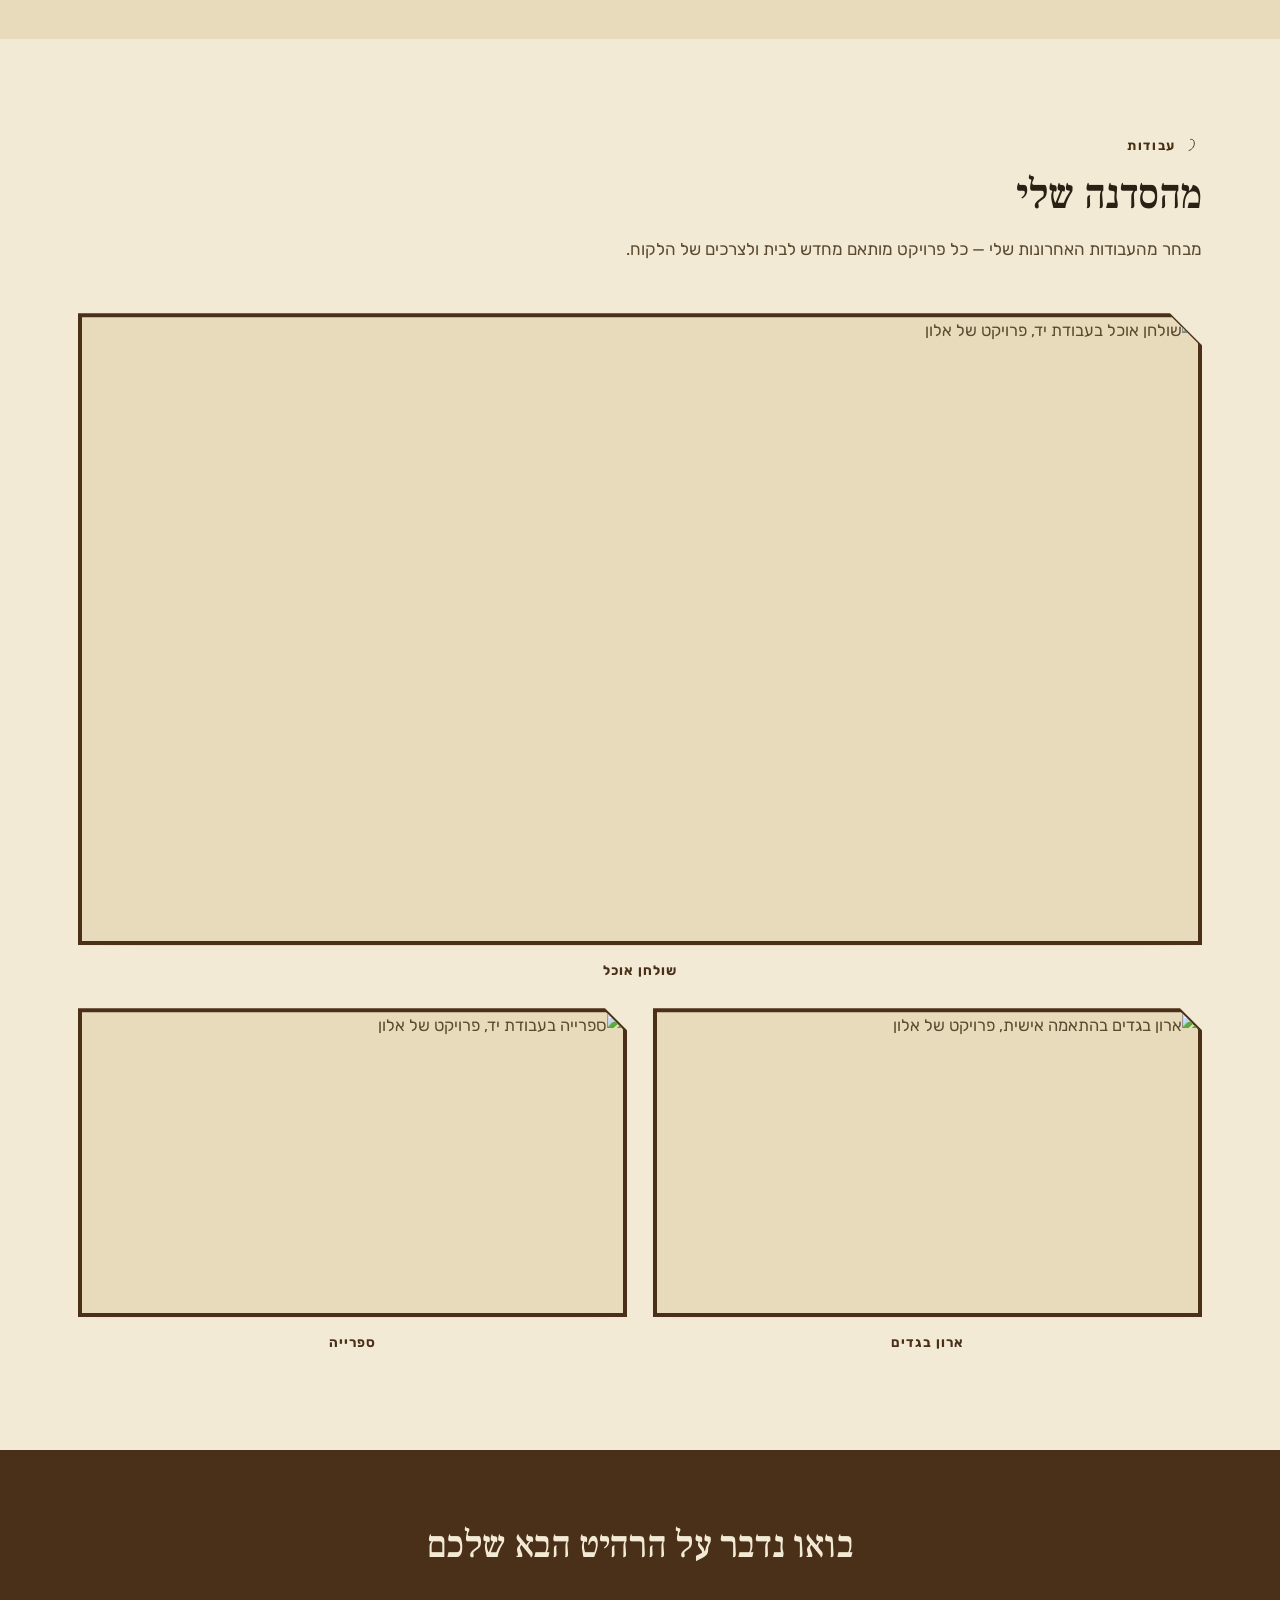
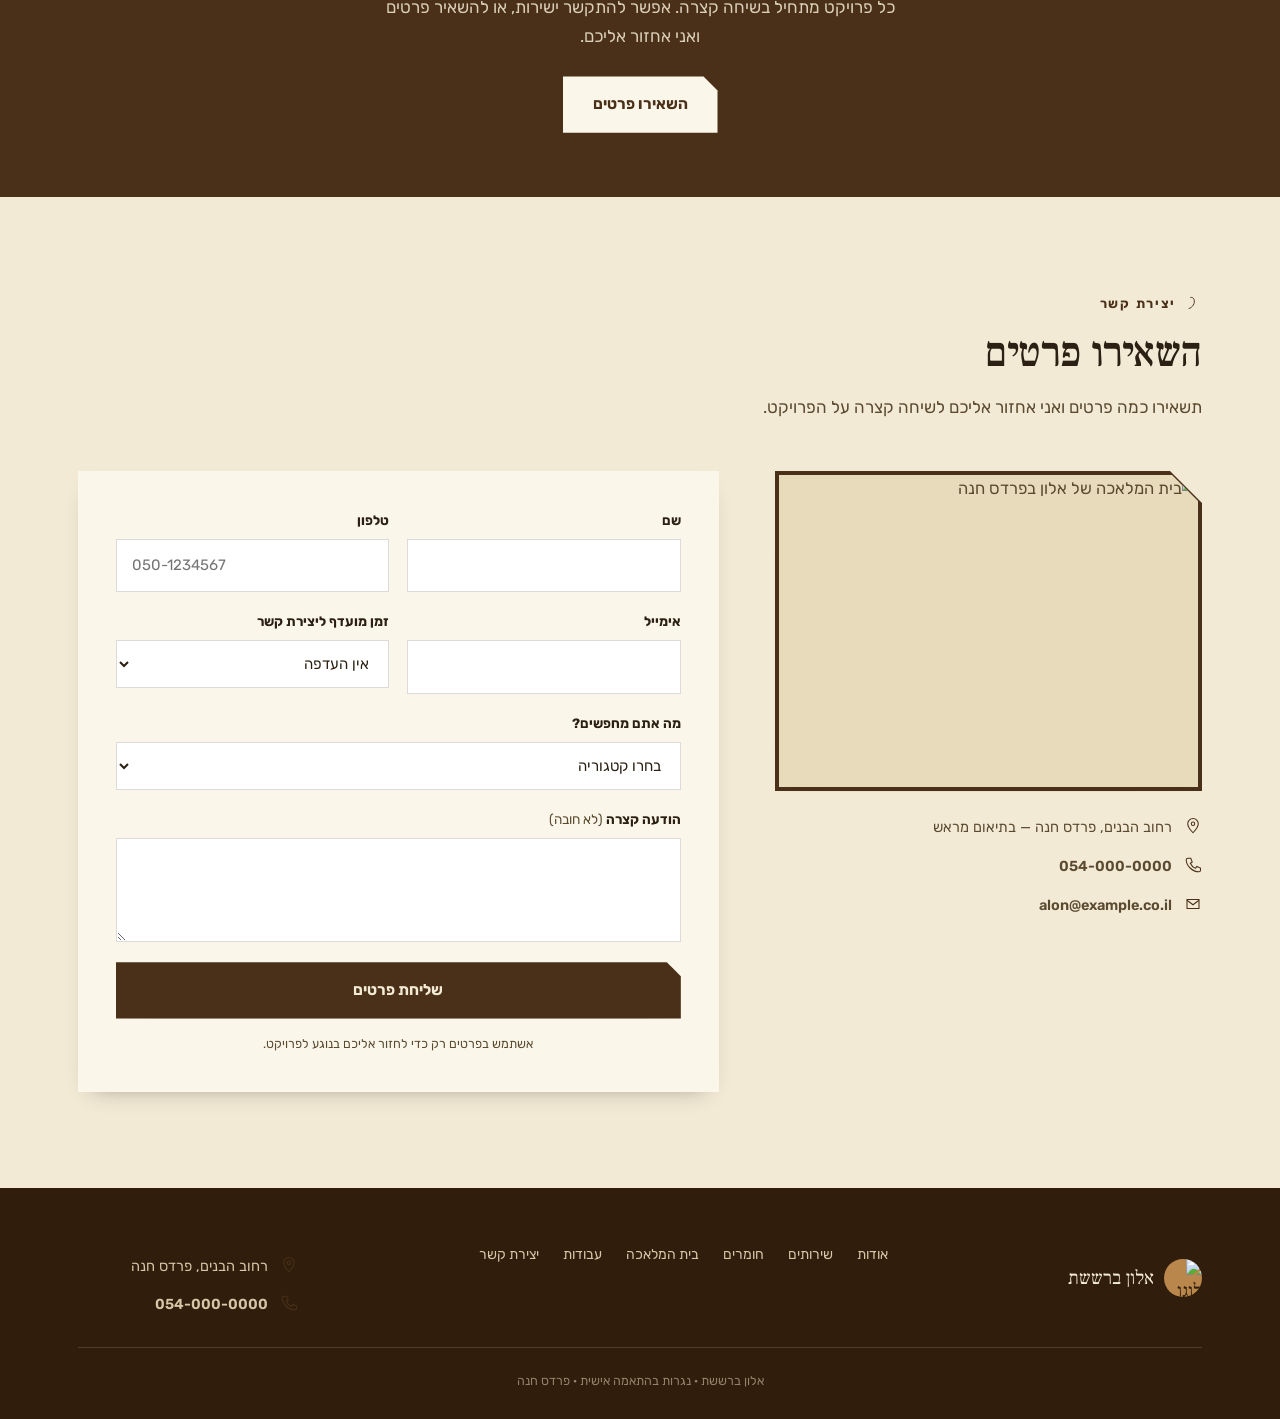
==== commit daf4da81: "Fix gallery horizontal overflow, remove floating call bar, stop touch-scroll fighting, typo Four iss" ====
--- a/index.html
+++ b/index.html
@@ -348,7 +348,7 @@
             </div>
             <button type="submit" class="btn btn-primary btn-block" id="lead-submit-btn">שליחת פרטים</button>
             <p class="form-error" id="form-error" role="alert" hidden>אירעה שגיאה בשליחת הטופס. נסו שוב, או התקשרו אליי ל-<a href="tel:0540000000">054-000-0000</a>.</p>
-            <p class="form-note">נשתמש בפרטים רק כדי לחזור אליכם בנוגע לפרויקט.</p>
+            <p class="form-note">אשתמש בפרטים רק כדי לחזור אליכם בנוגע לפרויקט.</p>
           </form>
 
           <div class="form-success" id="form-success" role="status" tabindex="-1" hidden>
@@ -388,10 +388,6 @@
   </div>
 </footer>
 
-<a class="mobile-call-bar" href="tel:0540000000" aria-label="התקשרו אליי, 054-000-0000">
-  <svg><use href="#i-phone"/></svg>
-  <span>התקשרו אליי</span>
-</a>
 
 <script src="script.js"></script>
 </body>
--- a/style.css
+++ b/style.css
@@ -22,7 +22,7 @@
   --cut-lg:32px;
 }
 *{box-sizing:border-box}
-html{scroll-behavior:smooth}
+html{scroll-behavior:auto}
 body{
   margin:0;
   background:var(--paper);
@@ -79,6 +79,7 @@
 /* ---------- signature geometry: mitred corner + inlay ---------- */
 .frame{
   position:relative;
+  min-width:0;
   clip-path:polygon(0 0, calc(100% - var(--cut-lg)) 0, 100% var(--cut-lg), 100% 100%, 0 100%);
   background:var(--walnut);
   box-shadow:var(--shadow);
@@ -120,7 +121,9 @@
 .tel-link{font-size:15px;font-weight:700;text-decoration:none;color:var(--walnut);border-bottom:1.5px solid currentColor;padding-bottom:2px}
 
 /* ---------- nav ---------- */
-.nav{position:sticky;top:0;z-index:50;background:rgba(243,234,214,.9);backdrop-filter:blur(10px);-webkit-backdrop-filter:blur(10px);border-bottom:1px solid var(--line)}
+.nav{position:fixed;top:0;left:0;right:0;z-index:50;background:rgba(243,234,214,.97);border-bottom:1px solid var(--line)}
+#top{padding-top:92px}
+[id]{scroll-margin-top:110px}
 .nav-inner{display:flex;align-items:center;justify-content:space-between;padding:15px 0}
 .brand{display:flex;align-items:center;gap:10px;text-decoration:none}
 .brand-mark{
@@ -164,7 +167,7 @@
 .trust-item{display:flex;flex-direction:column;gap:2px}
 .trust-item b{font-family:"Frank Ruhl Libre",serif;font-size:22px;font-weight:500;color:var(--walnut)}
 .trust-item span{font-size:12.5px;color:var(--ink-soft)}
-.hero-figure{position:relative}
+.hero-figure{position:relative;min-width:0}
 .hero-figure .frame{aspect-ratio:4/5;width:100%}
 .float-card{
   position:absolute;bottom:-24px;right:-16px;background:var(--card);color:var(--ink);
@@ -211,7 +214,7 @@
 
 /* ---------- materials: real wood photos ---------- */
 .materials-grid{display:grid;grid-template-columns:repeat(3,1fr);gap:22px}
-.wood-card{background:var(--card);border:1px solid var(--line);box-shadow:var(--shadow-sm);transition:transform .3s ease,box-shadow .3s ease}
+.wood-card{background:var(--card);border:1px solid var(--line);box-shadow:var(--shadow-sm);transition:transform .3s ease,box-shadow .3s ease;min-width:0}
 .wood-card:hover{transform:translateY(-6px);box-shadow:var(--shadow)}
 .wood-swatch{display:block;width:100%;aspect-ratio:985/350;object-fit:cover}
 .wood-card-body{padding:20px 22px 24px}
@@ -260,7 +263,7 @@
    crops instead of slicing off the sides of a wide subject like a
    dining table. */
 .gallery-grid{display:grid;grid-template-columns:1fr 1fr;gap:26px}
-.gallery-grid figure{margin:0;position:relative;display:flex;flex-direction:column}
+.gallery-grid figure{margin:0;position:relative;display:flex;flex-direction:column;min-width:0}
 .gallery-grid figure.big{grid-column:1/-1}
 .gallery-grid .frame{aspect-ratio:16/9}
 .gallery-grid .frame__inner{overflow:hidden}
@@ -297,6 +300,7 @@
 
 /* ---------- contact / lead form ---------- */
 .lead-inner{display:grid;grid-template-columns:.8fr 1.2fr;gap:56px;align-items:start}
+.lead-figure{min-width:0}
 .lead-figure .frame{aspect-ratio:4/3}
 .contact-block{margin-top:24px}
 .contact-line{display:flex;gap:12px;align-items:flex-start;margin-top:14px;font-size:14.5px}
@@ -337,16 +341,3 @@
 .footer-links a:hover{color:var(--oak)}
 .footer-legal{padding-top:22px;font-size:12.5px;color:rgba(217,198,168,.6);text-align:center}
 @media (max-width:640px){.footer-inner{flex-direction:column}}
-
-/* ---------- mobile call bar ---------- */
-.mobile-call-bar{
-  position:fixed;bottom:16px;inset-inline:16px;z-index:60;
-  display:flex;align-items:center;justify-content:center;gap:10px;
-  background:var(--walnut);color:var(--paper);
-  text-decoration:none;font-weight:700;font-size:15px;padding:15px;
-  clip-path:polygon(0 0, calc(100% - var(--cut)) 0, 100% var(--cut), 100% 100%, 0 100%);
-  box-shadow:var(--shadow);
-}
-.mobile-call-bar svg{width:19px;height:19px}
-@media (min-width:900px){.mobile-call-bar{display:none}}
-@media (max-width:899px){#contact{padding-bottom:96px}footer{padding-bottom:96px}}
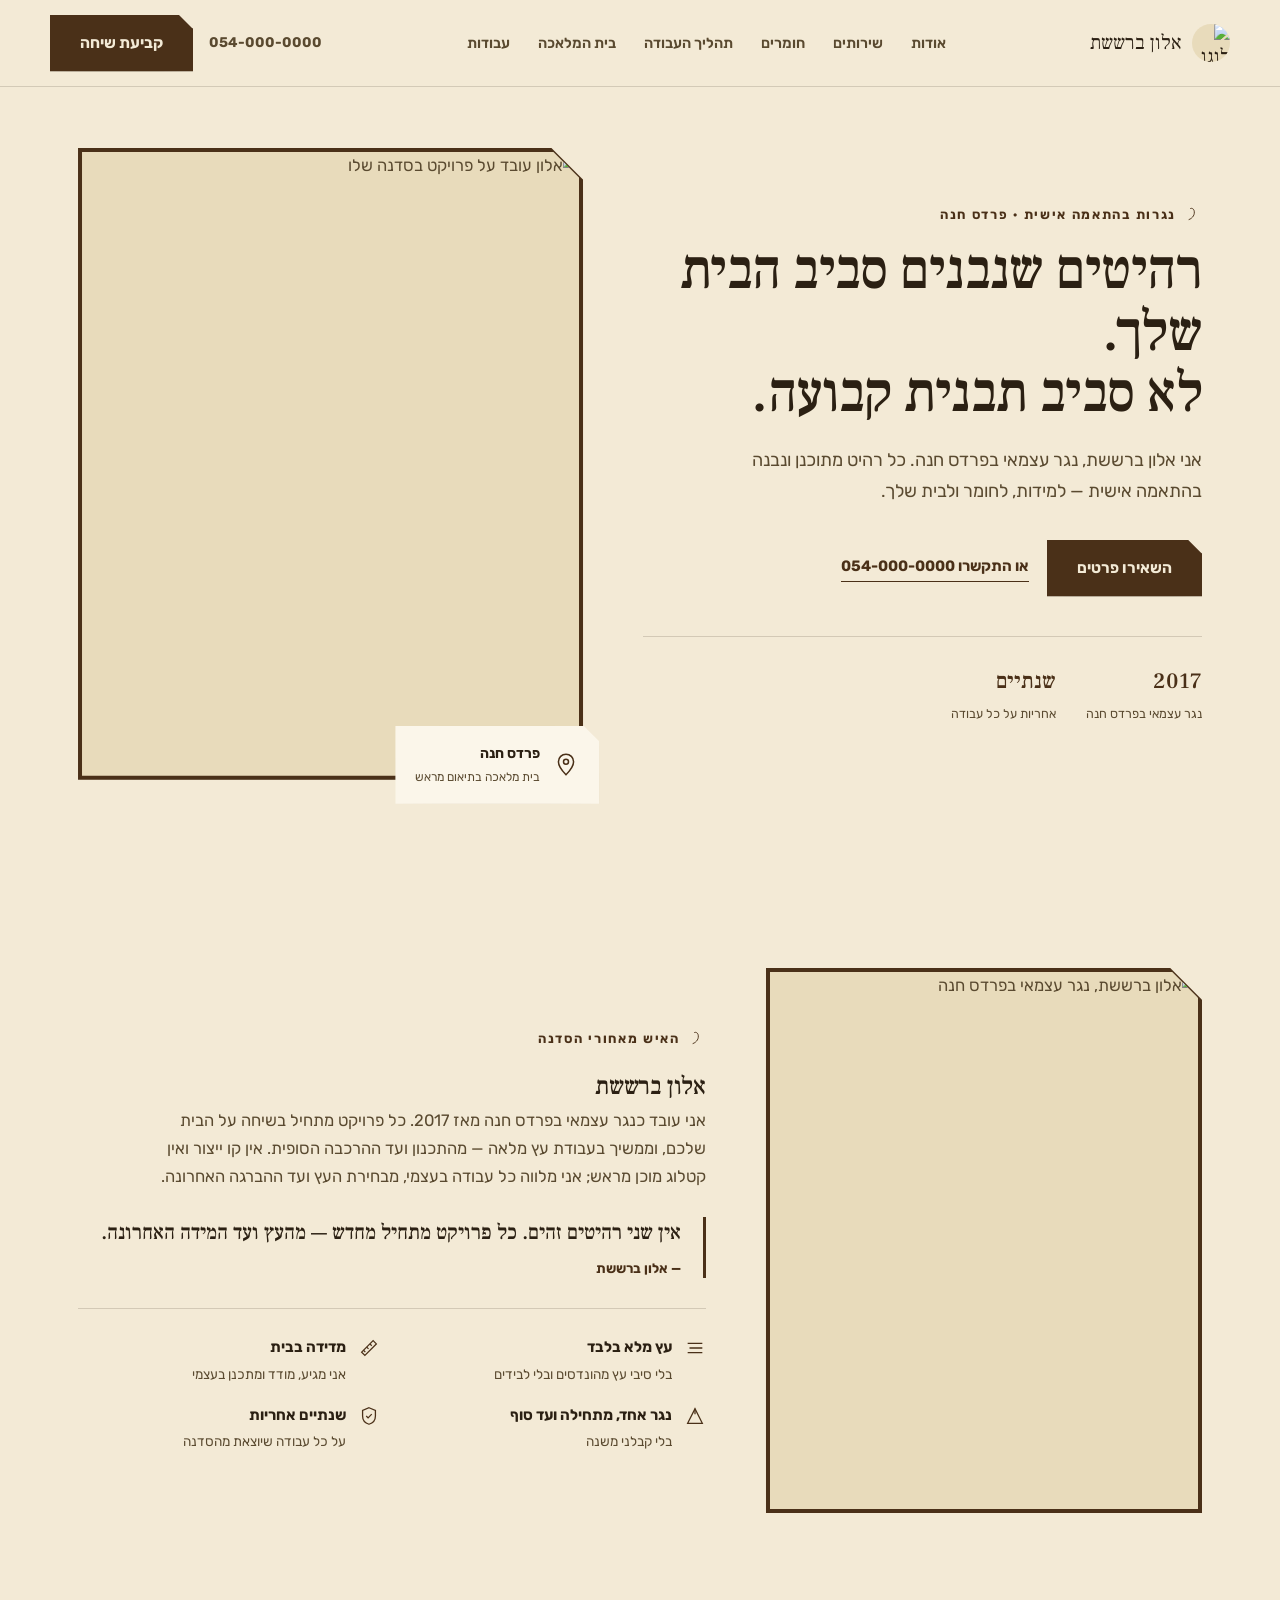
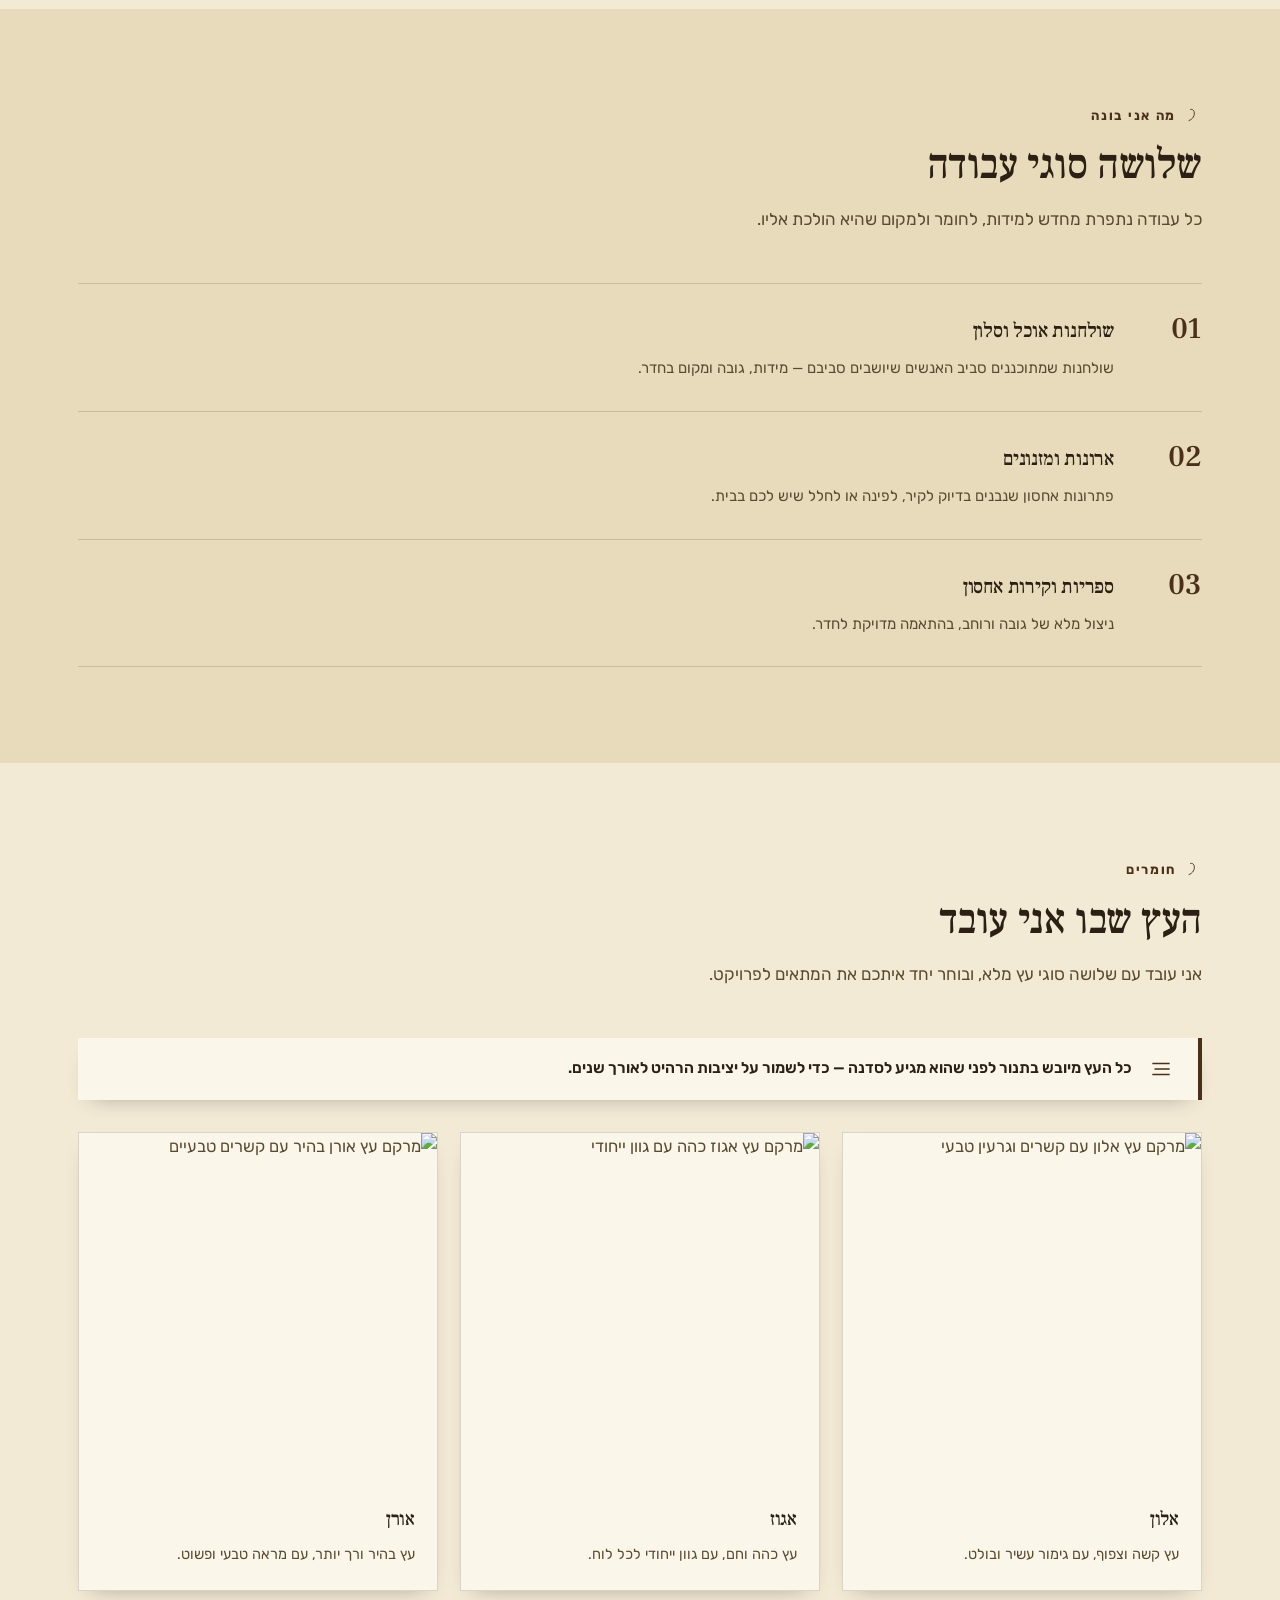
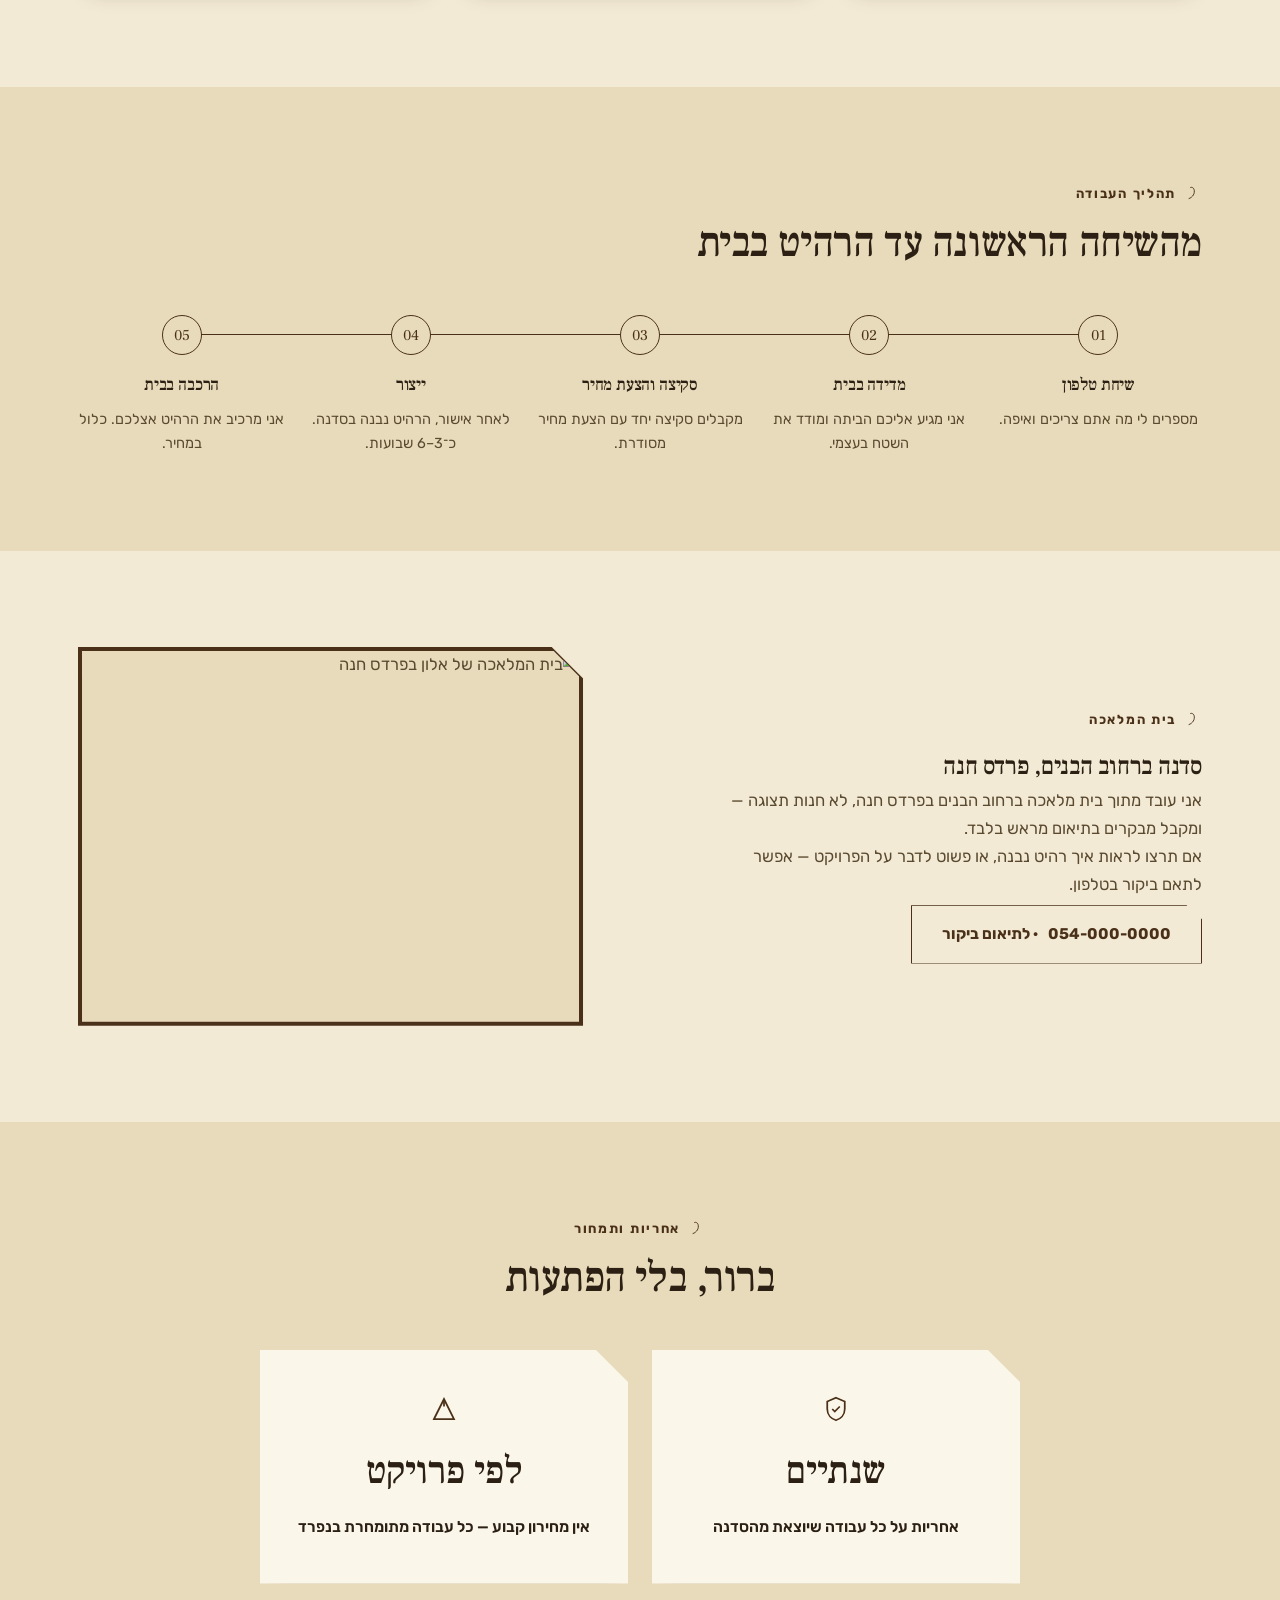
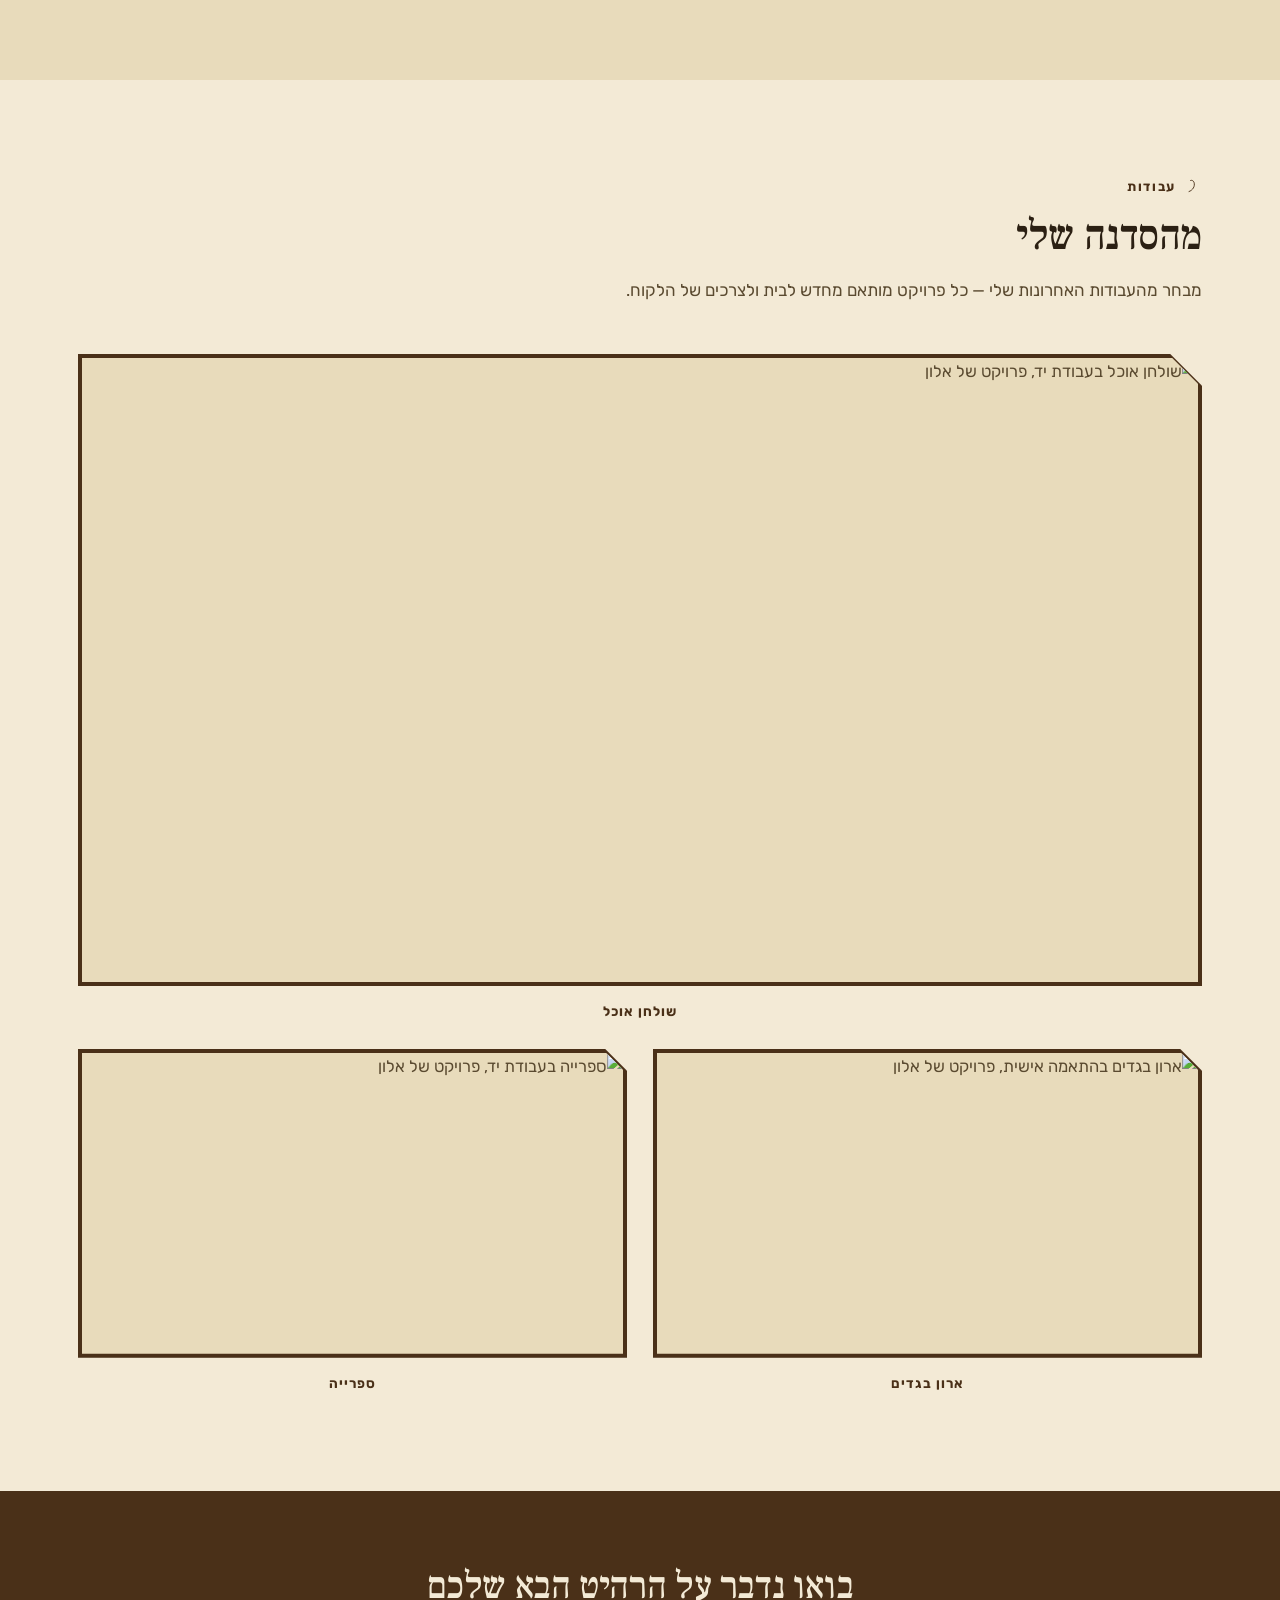
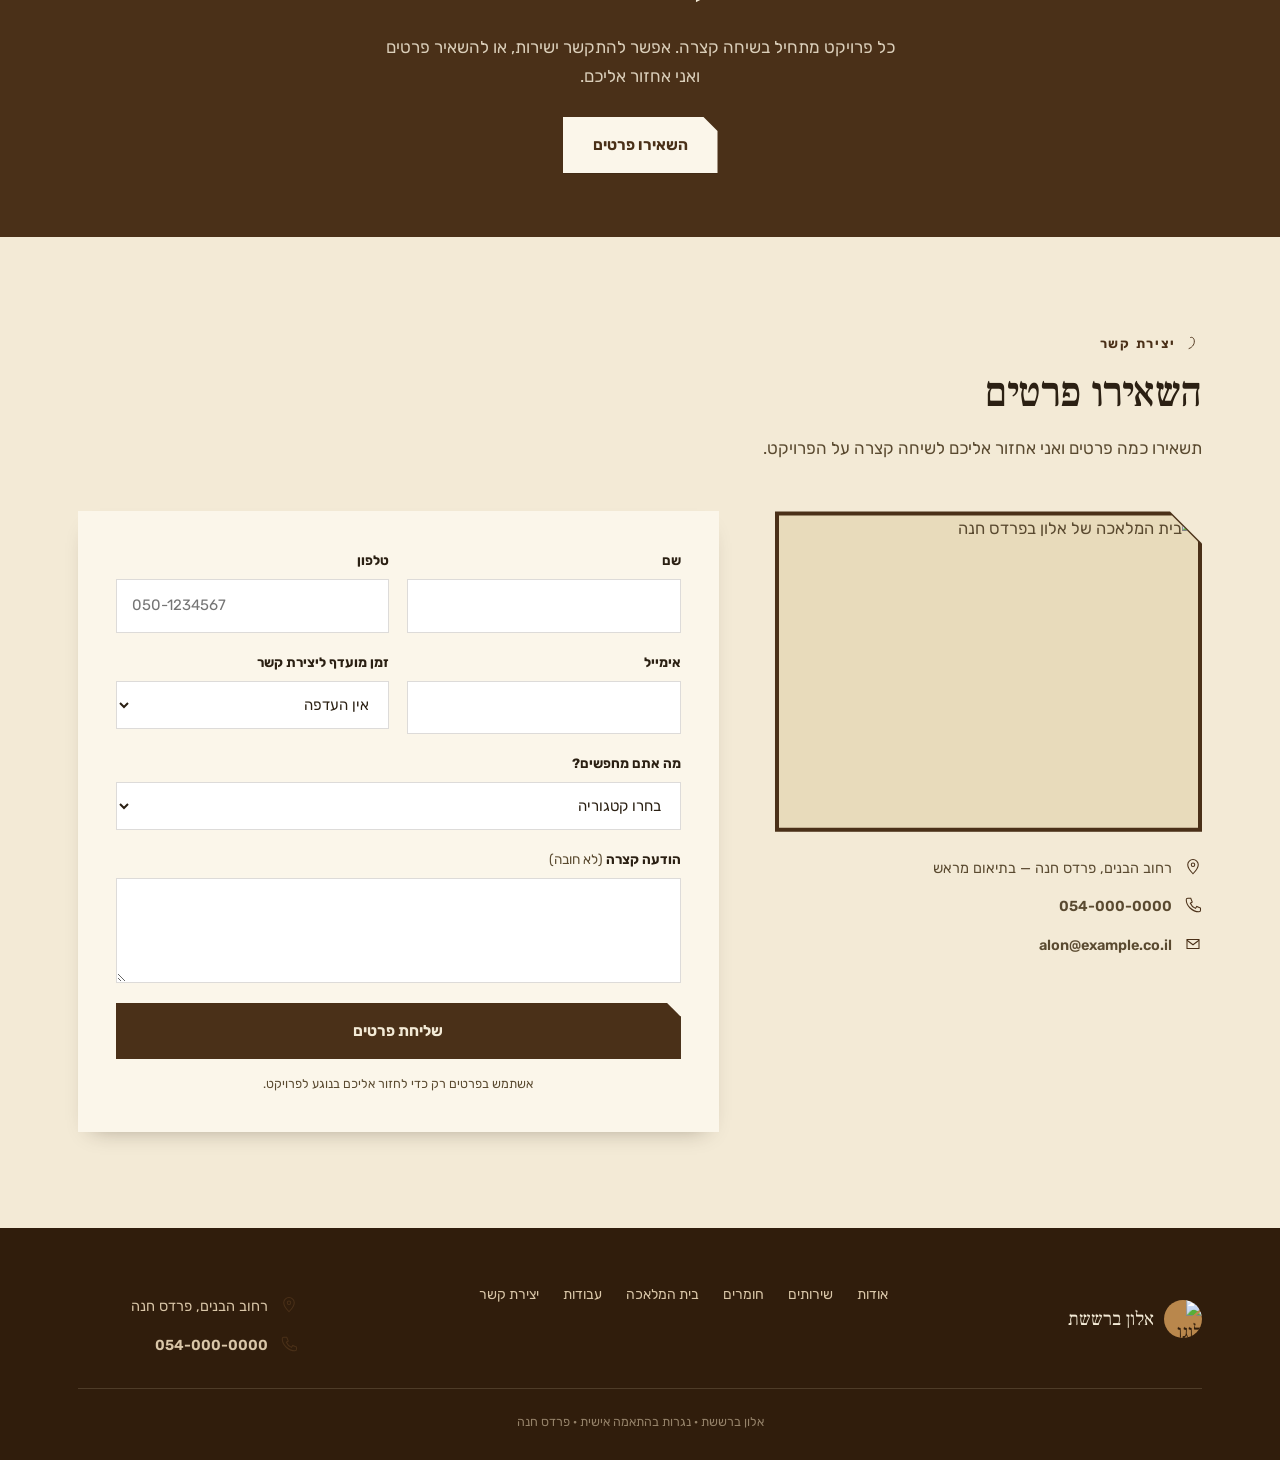
==== commit cb895fc8: "Give buttons visible depth, surface the kiln-drying note, land CTAs directly on the lead form Rollba" ====
--- a/index.html
+++ b/index.html
@@ -61,7 +61,7 @@
     </ul>
     <div class="nav-cta">
       <a class="tel" href="tel:0540000000" dir="ltr">054-000-0000</a>
-      <a class="btn btn-primary" href="#contact">קביעת שיחה</a>
+      <a class="btn btn-primary" href="#lead-panel">קביעת שיחה</a>
       <button type="button" class="nav-toggle" id="nav-toggle-btn" aria-expanded="false" aria-controls="mobile-nav" aria-label="פתיחת תפריט ניווט">
         <span class="nav-toggle__bars"></span>
       </button>
@@ -89,7 +89,7 @@
         <h1>רהיטים שנבנים סביב הבית שלך.<br>לא סביב תבנית קבועה.</h1>
         <p class="lede">אני אלון ברששת, נגר עצמאי בפרדס חנה. כל רהיט מתוכנן ונבנה בהתאמה אישית — למידות, לחומר ולבית שלך.</p>
         <div class="cta-row">
-          <a class="btn btn-primary" href="#contact">השאירו פרטים</a>
+          <a class="btn btn-primary" href="#lead-panel">השאירו פרטים</a>
           <a class="tel-link" href="tel:0540000000">או התקשרו <span dir="ltr">054-000-0000</span></a>
         </div>
         <div class="trust-row">
@@ -174,6 +174,10 @@
         <h2>העץ שבו אני עובד</h2>
         <p class="lede">אני עובד עם שלושה סוגי עץ מלא, ובוחר יחד איתכם את המתאים לפרויקט.</p>
       </div>
+      <div class="materials-callout reveal">
+        <svg><use href="#i-wood"/></svg>
+        <p>כל העץ מיובש בתנור לפני שהוא מגיע לסדנה — כדי לשמור על יציבות הרהיט לאורך שנים.</p>
+      </div>
       <div class="materials-grid">
         <div class="wood-card reveal stagger-1">
           <img class="wood-swatch" src="https://res.cloudinary.com/gom9owzu/image/upload/v1787850332/nagariya-alon/wood-oak.jpg" alt="מרקם עץ אלון עם קשרים וגרעין טבעי" loading="lazy" width="985" height="350">
@@ -188,7 +192,6 @@
           <div class="wood-card-body"><h3>אורן</h3><p>עץ בהיר ורך יותר, עם מראה טבעי ופשוט.</p></div>
         </div>
       </div>
-      <p class="materials-note">כל העץ מיובש בתנור לפני שהוא מגיע לסדנה — כדי לשמור על יציבות הרהיט לאורך שנים.</p>
     </div>
   </section>
 
@@ -200,11 +203,11 @@
         <h2>מהשיחה הראשונה עד הרהיט בבית</h2>
       </div>
       <ol class="timeline reveal">
-        <li class="timeline-step reveal stagger-1"><span class="timeline-num">01</span><h3>שיחת טלפון</h3><p>מספרים לי מה אתם צריכים ואיפה.</p></li>
-        <li class="timeline-step reveal stagger-2"><span class="timeline-num">02</span><h3>מדידה בבית</h3><p>אני מגיע אליכם הביתה ומודד את השטח בעצמי.</p></li>
-        <li class="timeline-step reveal stagger-3"><span class="timeline-num">03</span><h3>סקיצה והצעת מחיר</h3><p>מקבלים סקיצה יחד עם הצעת מחיר מסודרת.</p></li>
-        <li class="timeline-step reveal stagger-4"><span class="timeline-num">04</span><h3>ייצור</h3><p>לאחר אישור, הרהיט נבנה בסדנה. כ־3–6 שבועות.</p></li>
-        <li class="timeline-step reveal stagger-5"><span class="timeline-num">05</span><h3>הרכבה בבית</h3><p>אני מרכיב את הרהיט אצלכם. כלול במחיר.</p></li>
+        <li class="timeline-step reveal stagger-1"><span class="timeline-num">01</span><div><h3>שיחת טלפון</h3><p>מספרים לי מה אתם צריכים ואיפה.</p></div></li>
+        <li class="timeline-step reveal stagger-2"><span class="timeline-num">02</span><div><h3>מדידה בבית</h3><p>אני מגיע אליכם הביתה ומודד את השטח בעצמי.</p></div></li>
+        <li class="timeline-step reveal stagger-3"><span class="timeline-num">03</span><div><h3>סקיצה והצעת מחיר</h3><p>מקבלים סקיצה יחד עם הצעת מחיר מסודרת.</p></div></li>
+        <li class="timeline-step reveal stagger-4"><span class="timeline-num">04</span><div><h3>ייצור</h3><p>לאחר אישור, הרהיט נבנה בסדנה. כ־3–6 שבועות.</p></div></li>
+        <li class="timeline-step reveal stagger-5"><span class="timeline-num">05</span><div><h3>הרכבה בבית</h3><p>אני מרכיב את הרהיט אצלכם. כלול במחיר.</p></div></li>
       </ol>
     </div>
   </section>
@@ -279,7 +282,7 @@
     <div class="wrap">
       <h2>בואו נדבר על הרהיט הבא שלכם</h2>
       <p>כל פרויקט מתחיל בשיחה קצרה. אפשר להתקשר ישירות, או להשאיר פרטים ואני אחזור אליכם.</p>
-      <a class="btn btn-light" href="#contact">השאירו פרטים</a>
+      <a class="btn btn-light" href="#lead-panel">השאירו פרטים</a>
     </div>
   </section>
 
--- a/style.css
+++ b/style.css
@@ -108,15 +108,31 @@
   padding:15px 30px;border:none;cursor:pointer;
   clip-path:polygon(0 0, calc(100% - var(--cut)) 0, 100% var(--cut), 100% 100%, 0 100%);
   font-family:"Rubik",sans-serif;font-weight:700;font-size:15.5px;
-  text-decoration:none;transition:transform .2s ease,box-shadow .2s ease,background-color .2s ease,color .2s ease;
-}
-.btn-primary{background:var(--walnut);color:var(--paper);box-shadow:var(--shadow-sm)}
-.btn-primary:hover{background:var(--walnut-deep);transform:translateY(-2px)}
-.btn-primary:active{transform:translateY(0)}
-.btn-ghost{background:transparent;color:var(--walnut);border:1.5px solid var(--walnut);clip-path:polygon(0 0, calc(100% - var(--cut) - 1.5px) 0, 100% var(--cut), 100% 100%, 0 100%)}
-.btn-ghost:hover{background:var(--walnut);color:var(--paper)}
-.btn-light{background:var(--card);color:var(--walnut)}
-.btn-light:hover{transform:translateY(-2px)}
+  text-decoration:none;transition:transform .15s ease,box-shadow .15s ease,background-color .2s ease,color .2s ease;
+}
+/* depth cue: a hard "carved block" edge below the button plus a soft
+   ambient shadow, so it reads as a raised, pressable wood block
+   rather than a flat colored shape. presses down into its own edge
+   on :active for a tactile click. */
+.btn-primary{
+  background:var(--walnut);color:var(--paper);
+  box-shadow:0 4px 0 var(--walnut-deep), 0 16px 26px -14px rgba(43,32,19,.6);
+}
+.btn-primary:hover{background:var(--walnut-deep);box-shadow:0 5px 0 #1B1008, 0 18px 30px -14px rgba(43,32,19,.65);transform:translateY(-2px)}
+.btn-primary:active{transform:translateY(3px);box-shadow:0 1px 0 var(--walnut-deep), 0 6px 14px -10px rgba(43,32,19,.55)}
+.btn-ghost{
+  background:transparent;color:var(--walnut);border:1.5px solid var(--walnut);
+  clip-path:polygon(0 0, calc(100% - var(--cut) - 1.5px) 0, 100% var(--cut), 100% 100%, 0 100%);
+  box-shadow:0 3px 0 rgba(74,48,24,.28);
+}
+.btn-ghost:hover{background:var(--walnut);color:var(--paper);box-shadow:0 4px 0 var(--walnut-deep);transform:translateY(-2px)}
+.btn-ghost:active{transform:translateY(2px);box-shadow:none}
+.btn-light{
+  background:var(--card);color:var(--walnut);
+  box-shadow:0 4px 0 rgba(0,0,0,.32), 0 16px 24px -14px rgba(0,0,0,.4);
+}
+.btn-light:hover{transform:translateY(-2px);box-shadow:0 5px 0 rgba(0,0,0,.38),0 18px 28px -14px rgba(0,0,0,.45)}
+.btn-light:active{transform:translateY(3px);box-shadow:0 1px 0 rgba(0,0,0,.32),0 6px 14px -10px rgba(0,0,0,.35)}
 .btn-block{width:100%;justify-content:center}
 .tel-link{font-size:15px;font-weight:700;text-decoration:none;color:var(--walnut);border-bottom:1.5px solid currentColor;padding-bottom:2px}
 
@@ -220,7 +236,14 @@
 .wood-card-body{padding:20px 22px 24px}
 .wood-card-body h3{font-size:19px}
 .wood-card-body p{margin-top:8px;font-size:14.5px;color:var(--ink-soft);line-height:1.6}
-.materials-note{margin-top:28px;font-size:15px;font-weight:500;color:var(--ink-soft);max-width:64ch}
+.materials-callout{
+  display:flex;align-items:center;gap:16px;
+  background:var(--card);border-inline-start:4px solid var(--walnut);
+  padding:18px 24px;margin-bottom:32px;box-shadow:var(--shadow-sm);
+}
+.materials-callout svg{width:26px;height:26px;color:var(--walnut);flex:none}
+.materials-callout p{font-size:15.5px;font-weight:600;color:var(--ink);line-height:1.5}
+@media (max-width:560px){.materials-callout{padding:16px 18px;gap:12px}}
 @media (max-width:760px){.materials-grid{grid-template-columns:1fr}}
 
 /* ---------- process ---------- */
@@ -327,7 +350,12 @@
 .form-success svg{width:46px;height:46px;color:var(--walnut);margin:0 auto 16px}
 .form-success h3{font-size:22px;color:var(--ink)}
 .form-success p{margin-top:8px;color:var(--ink-soft)}
-@media (max-width:960px){.lead-inner{grid-template-columns:1fr}.lead-figure .frame{max-width:300px;margin-inline:auto}.form-panel{padding:26px}}
+@media (max-width:960px){
+  .lead-inner{grid-template-columns:1fr}
+  .form-panel{padding:26px;order:-1}
+  .lead-figure{order:1}
+  .lead-figure .frame{max-width:300px;margin-inline:auto}
+}
 @media (max-width:560px){.form-grid{grid-template-columns:1fr}}
 
 /* ---------- footer ---------- */
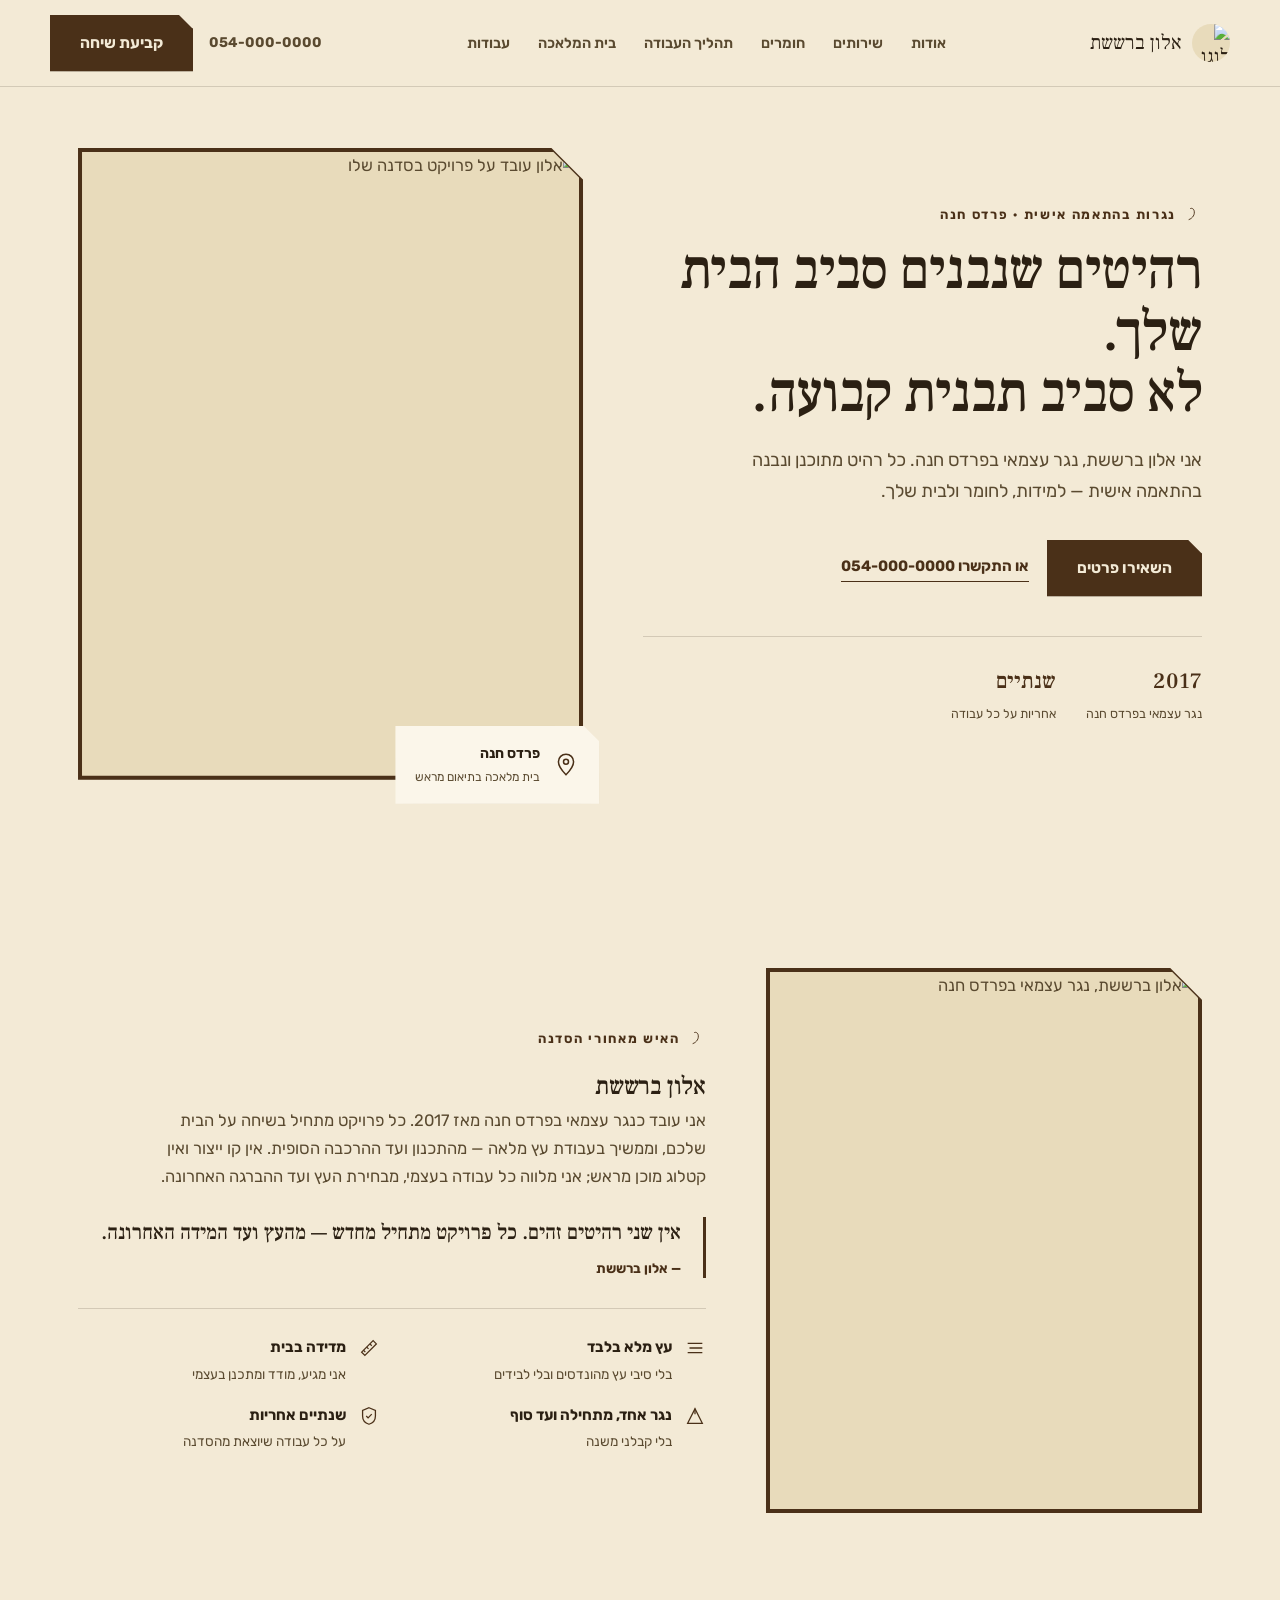
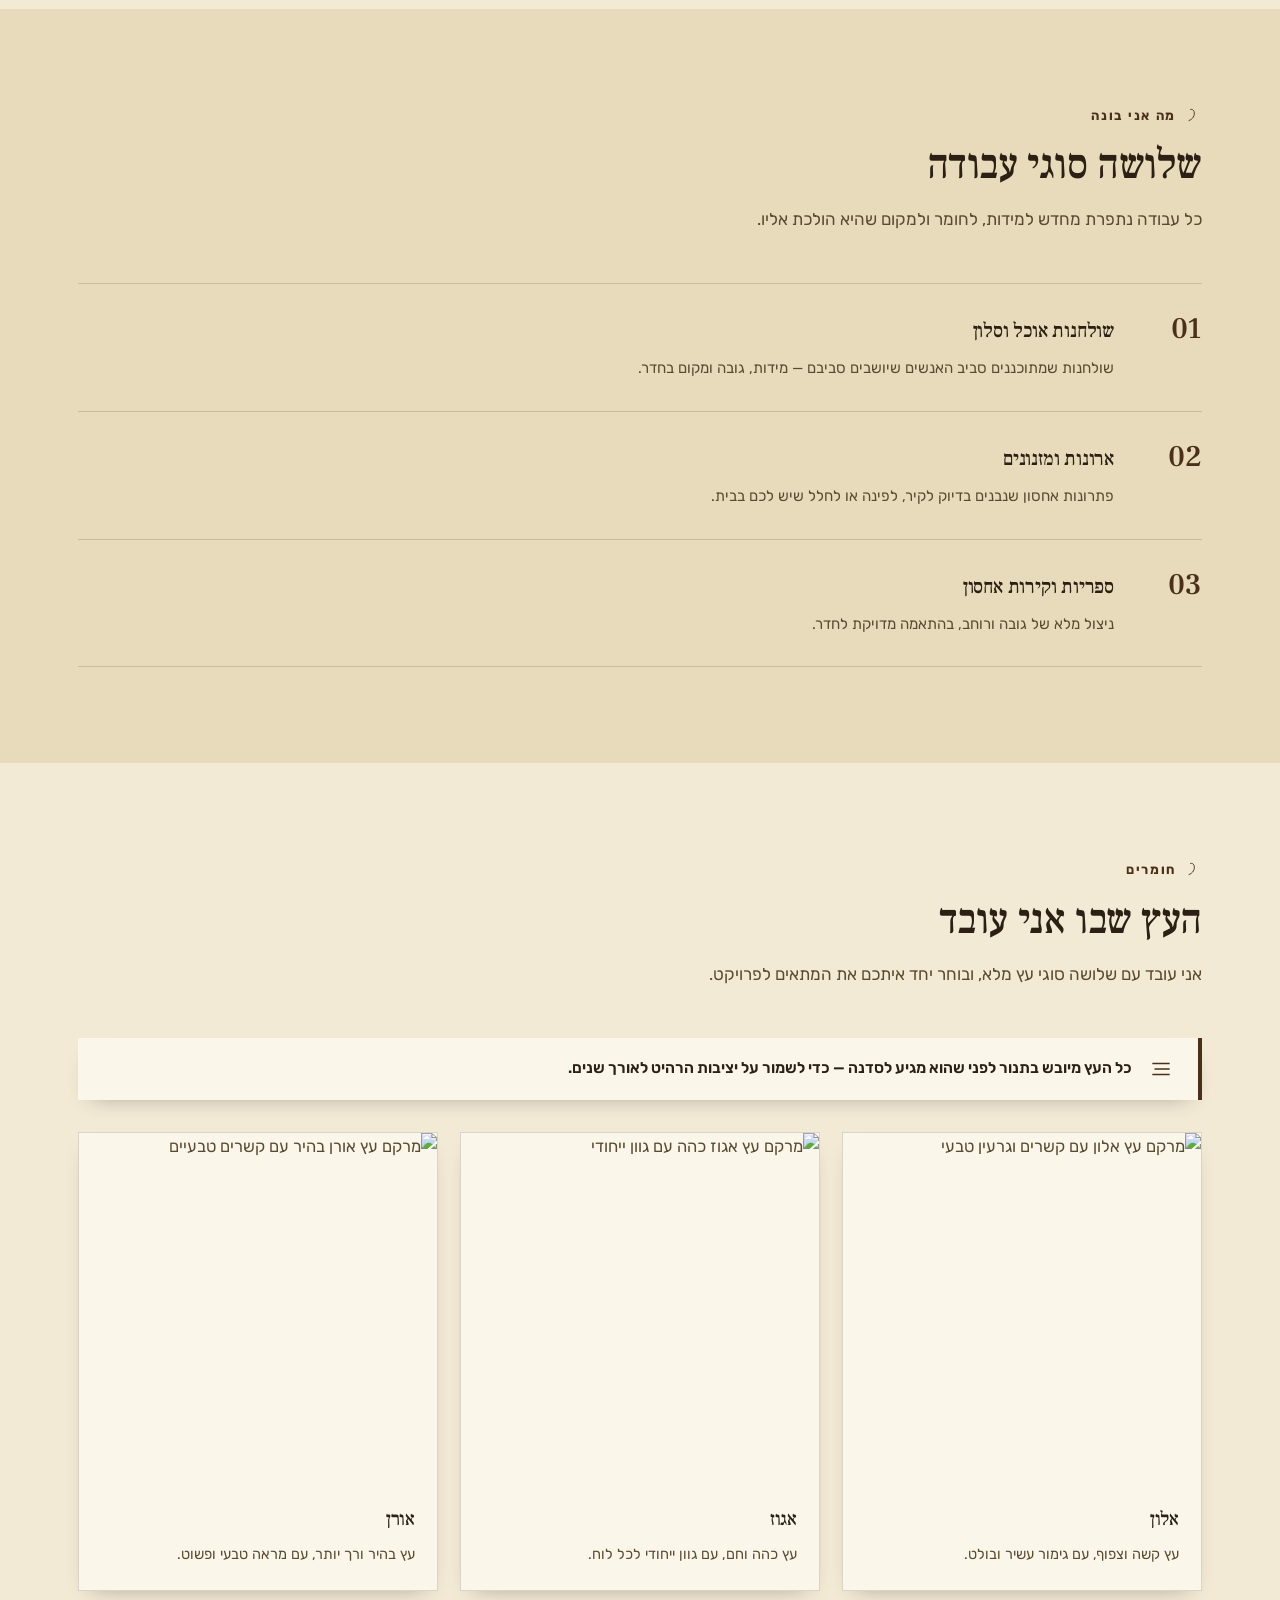
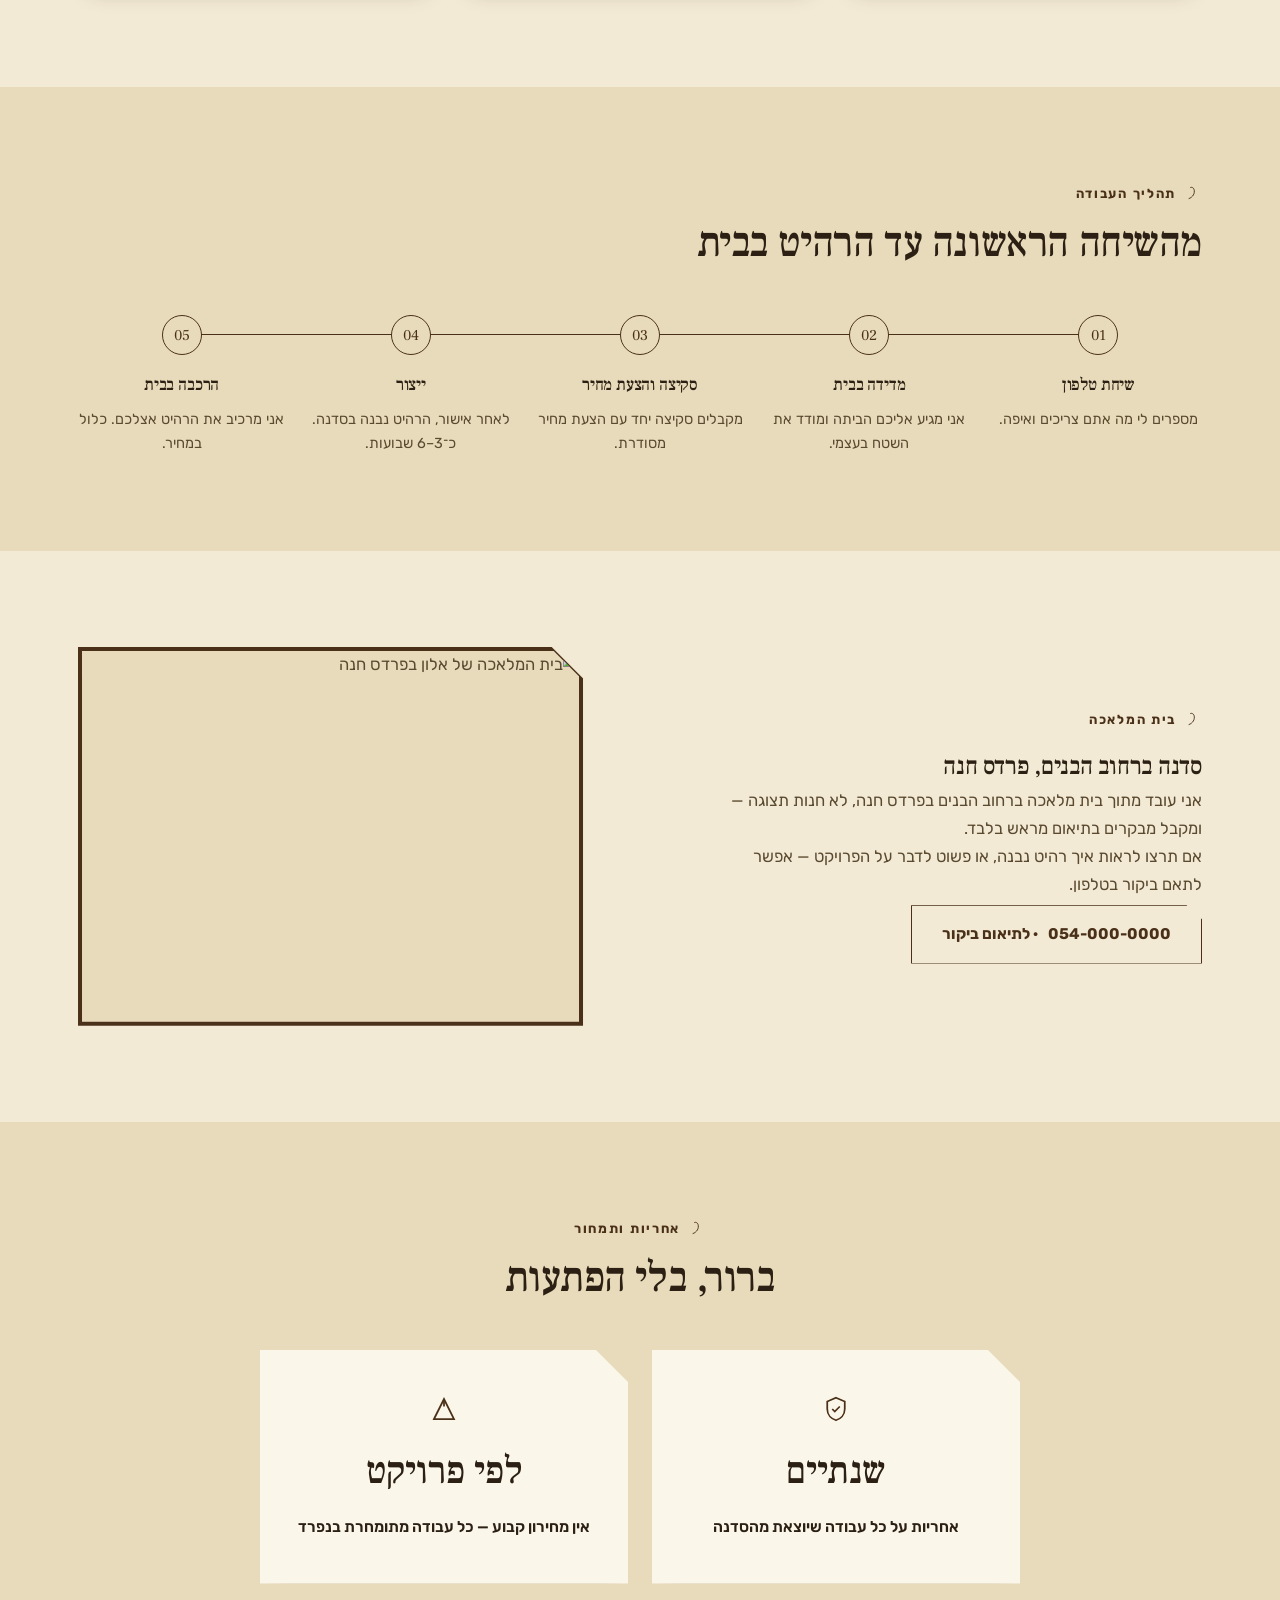
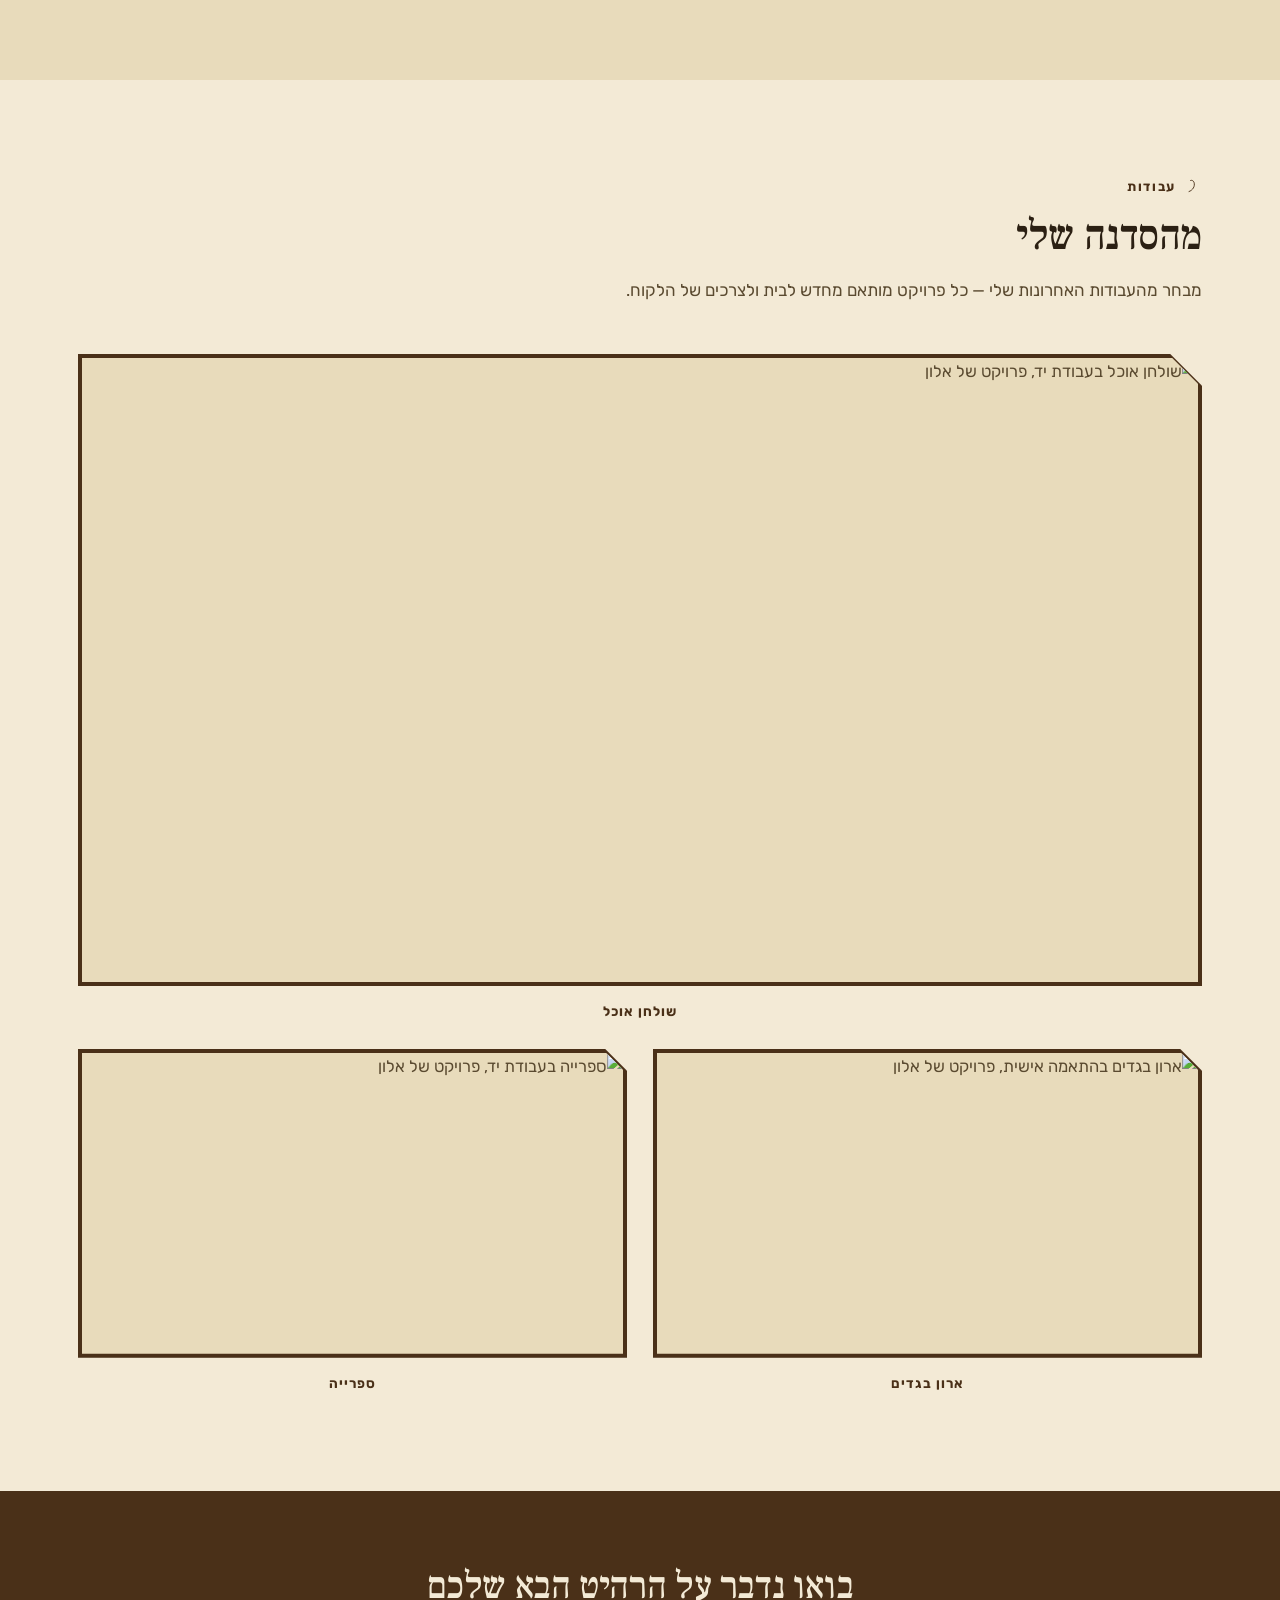
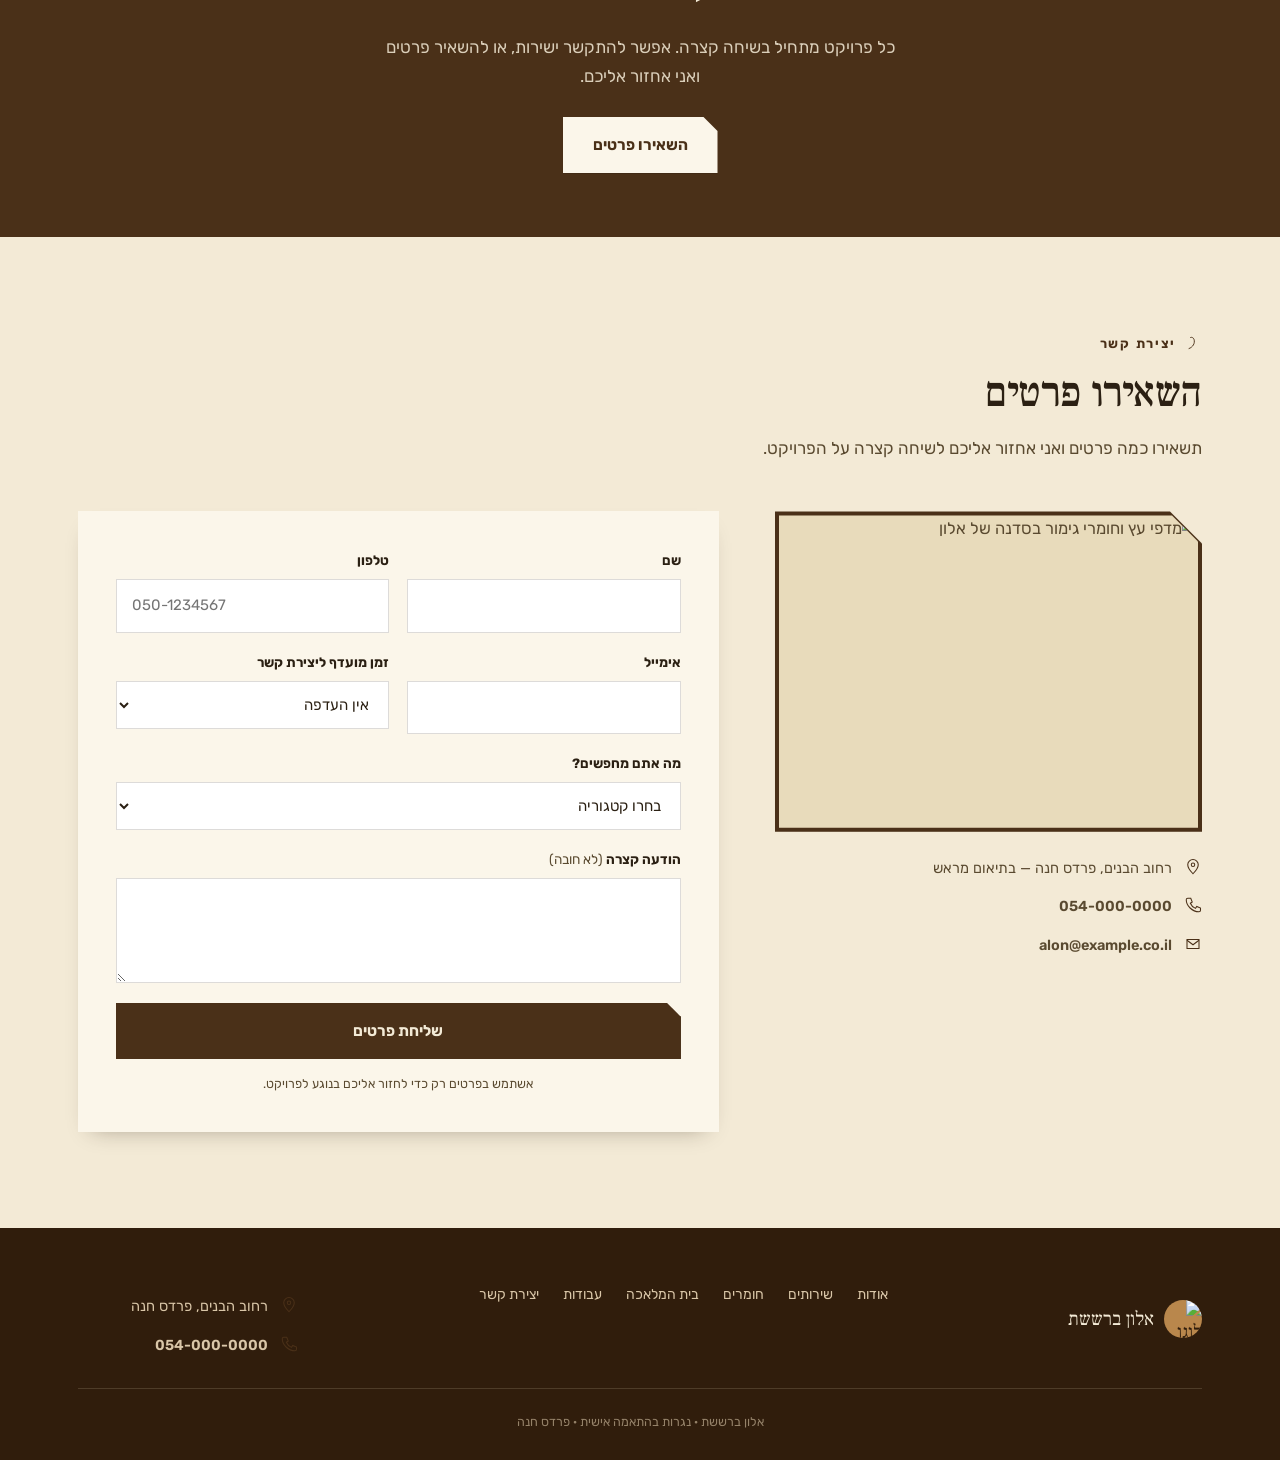
==== commit 408e82ff: "Fix desktop CTA overshoot, workshop photo duplication, and hero crop 1. Pointing "leave details" CTA" ====
--- a/index.html
+++ b/index.html
@@ -100,7 +100,7 @@
       <div class="hero-figure reveal">
         <div class="frame">
           <div class="frame__inner">
-            <img src="https://res.cloudinary.com/gom9owzu/image/upload/v1787850451/nagariya-alon/workshop-in-progress.jpg" alt="אלון עובד על פרויקט בסדנה שלו" width="1024" height="559">
+            <img src="https://res.cloudinary.com/gom9owzu/image/upload/c_fill,g_auto,ar_4:5/v1787850451/nagariya-alon/workshop-in-progress.jpg" alt="אלון עובד על פרויקט בסדנה שלו" width="447" height="559">
           </div>
         </div>
         <div class="float-card">
@@ -224,7 +224,7 @@
       </div>
       <div class="frame reveal">
         <div class="frame__inner">
-          <img src="https://res.cloudinary.com/gom9owzu/image/upload/v1787850449/nagariya-alon/workshop-photo.jpg" alt="בית המלאכה של אלון בפרדס חנה" loading="lazy" width="1024" height="559">
+          <img src="https://res.cloudinary.com/gom9owzu/image/upload/c_fill,g_auto,ar_4:3/v1787850449/nagariya-alon/workshop-photo.jpg" alt="בית המלאכה של אלון בפרדס חנה" loading="lazy" width="1024" height="768">
         </div>
       </div>
     </div>
@@ -298,7 +298,7 @@
         <div class="lead-figure reveal">
           <div class="frame">
             <div class="frame__inner">
-              <img src="https://res.cloudinary.com/gom9owzu/image/upload/v1787850449/nagariya-alon/workshop-photo.jpg" alt="בית המלאכה של אלון בפרדס חנה" loading="lazy" width="1024" height="559">
+              <img src="https://res.cloudinary.com/gom9owzu/image/upload/c_fill,g_auto,ar_4:3/v1787912626/nagariya-alon/workshop-supplies.jpg" alt="מדפי עץ וחומרי גימור בסדנה של אלון" loading="lazy" width="1024" height="768">
             </div>
           </div>
           <div class="contact-block">
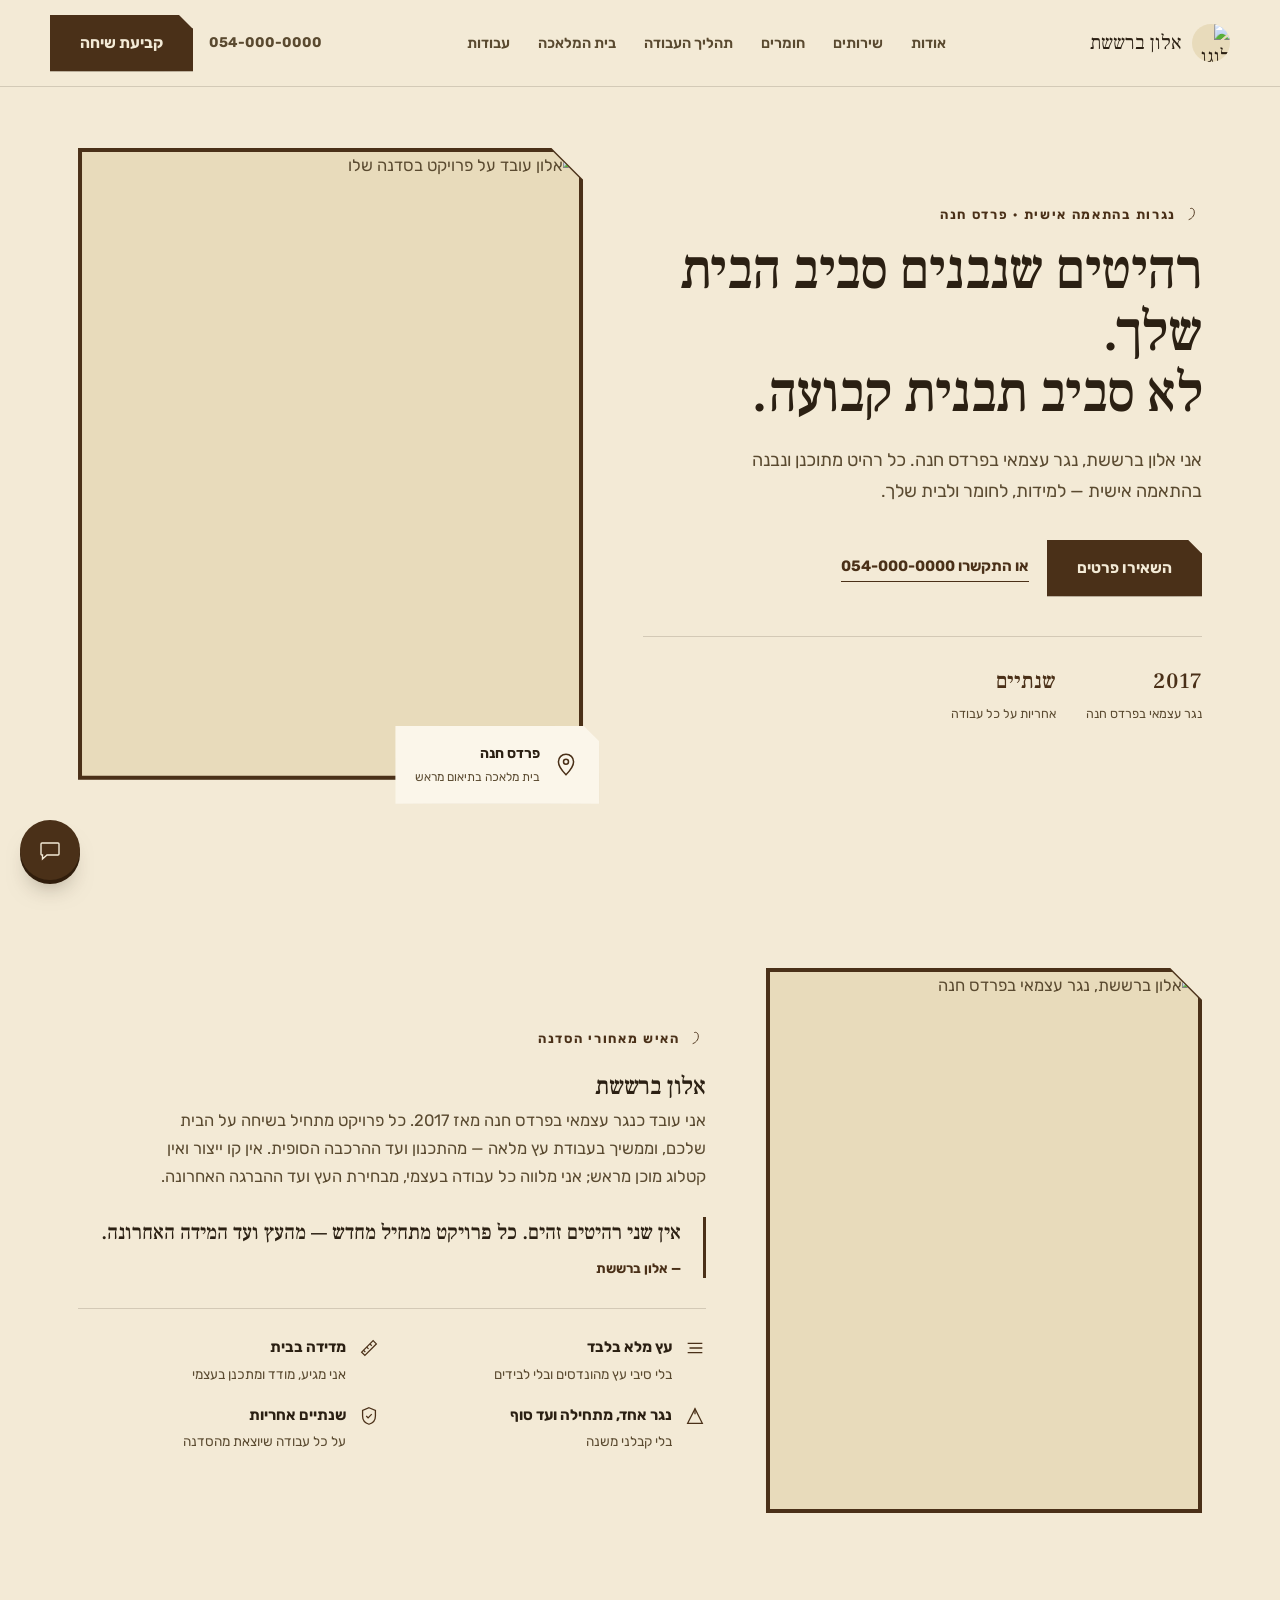
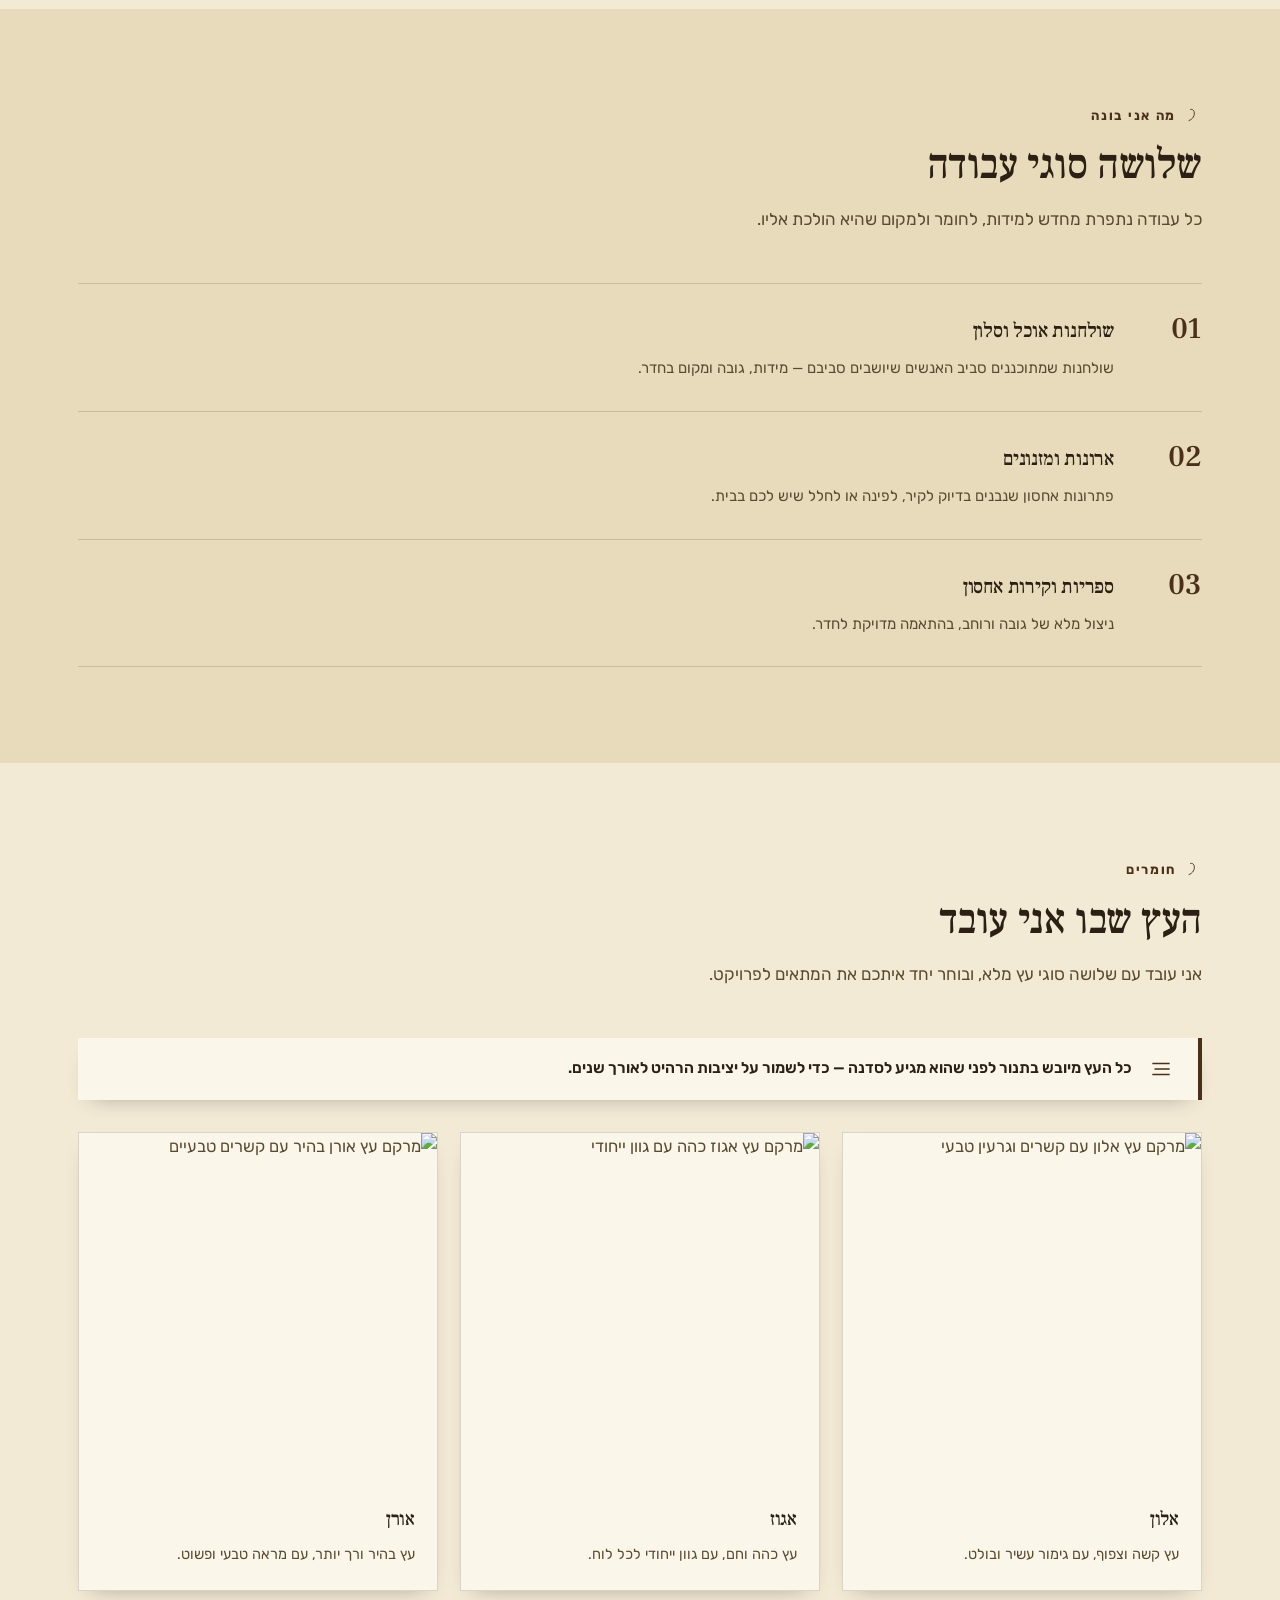
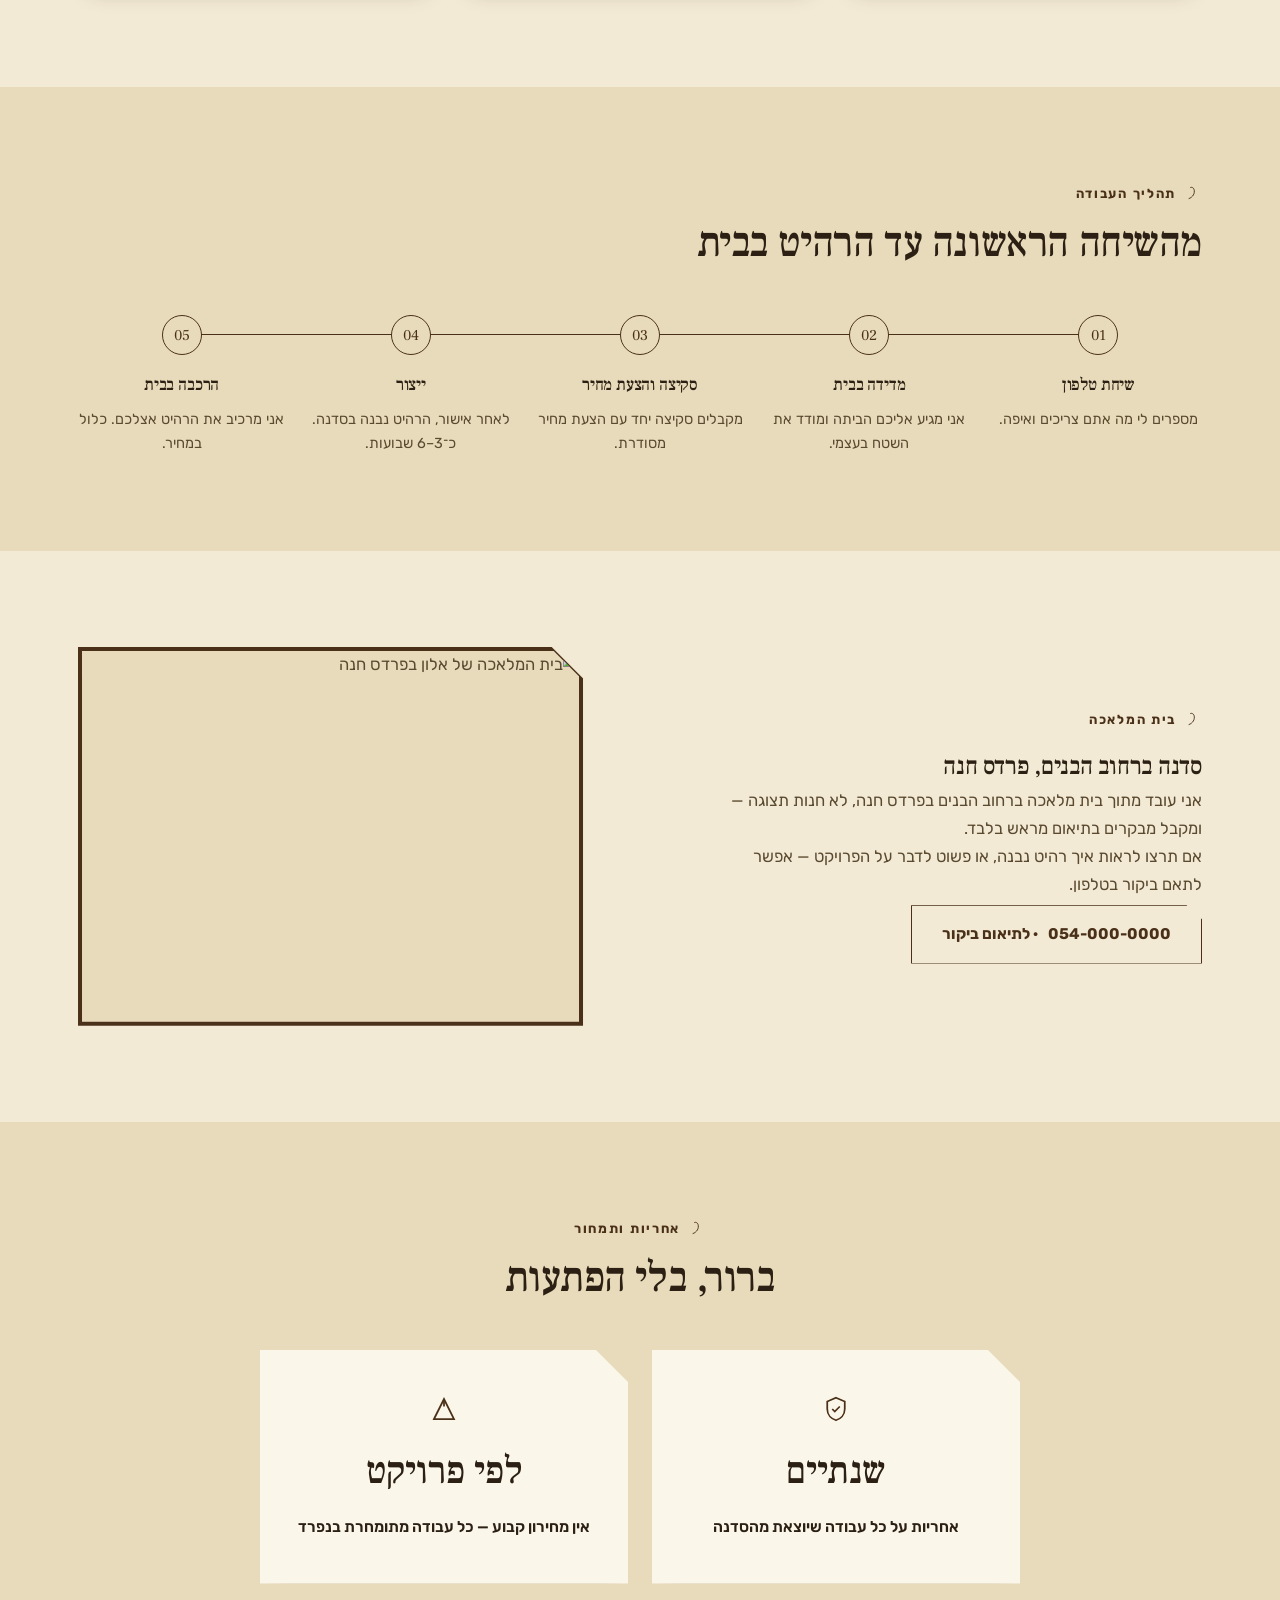
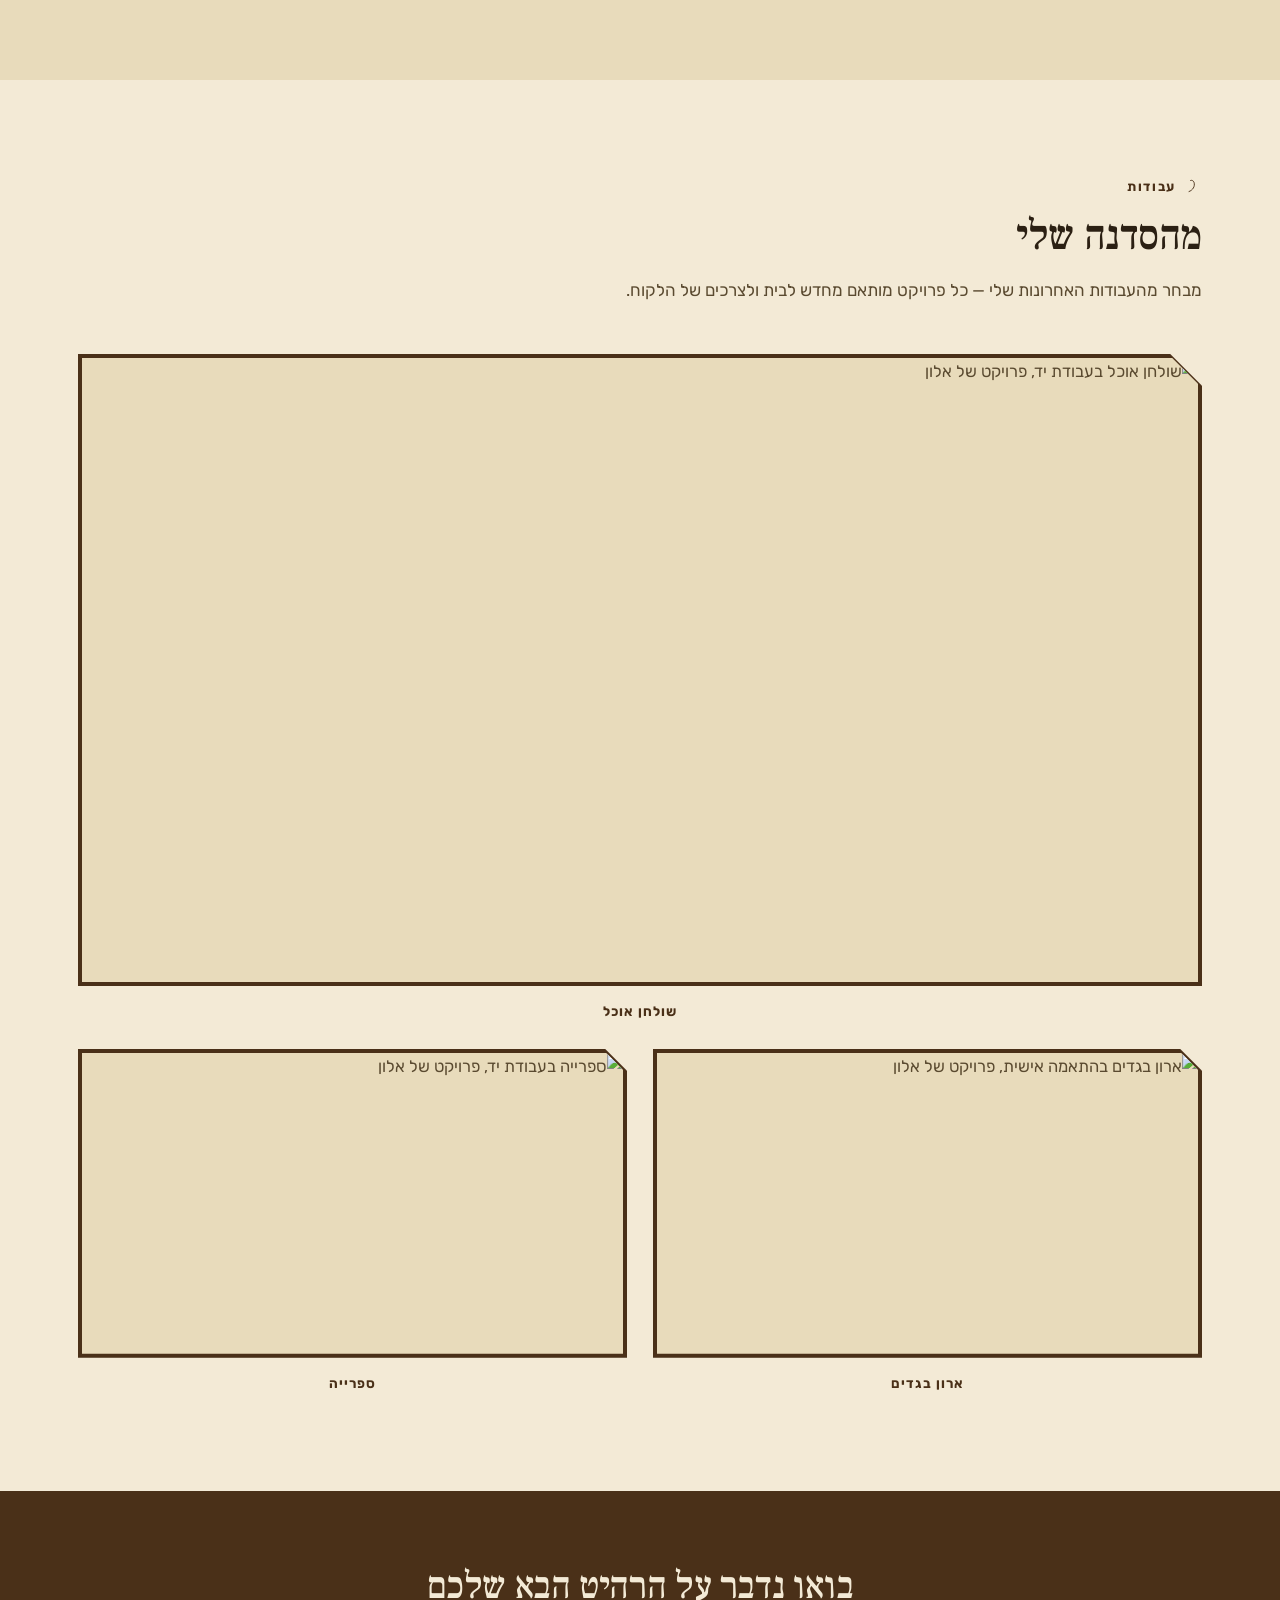
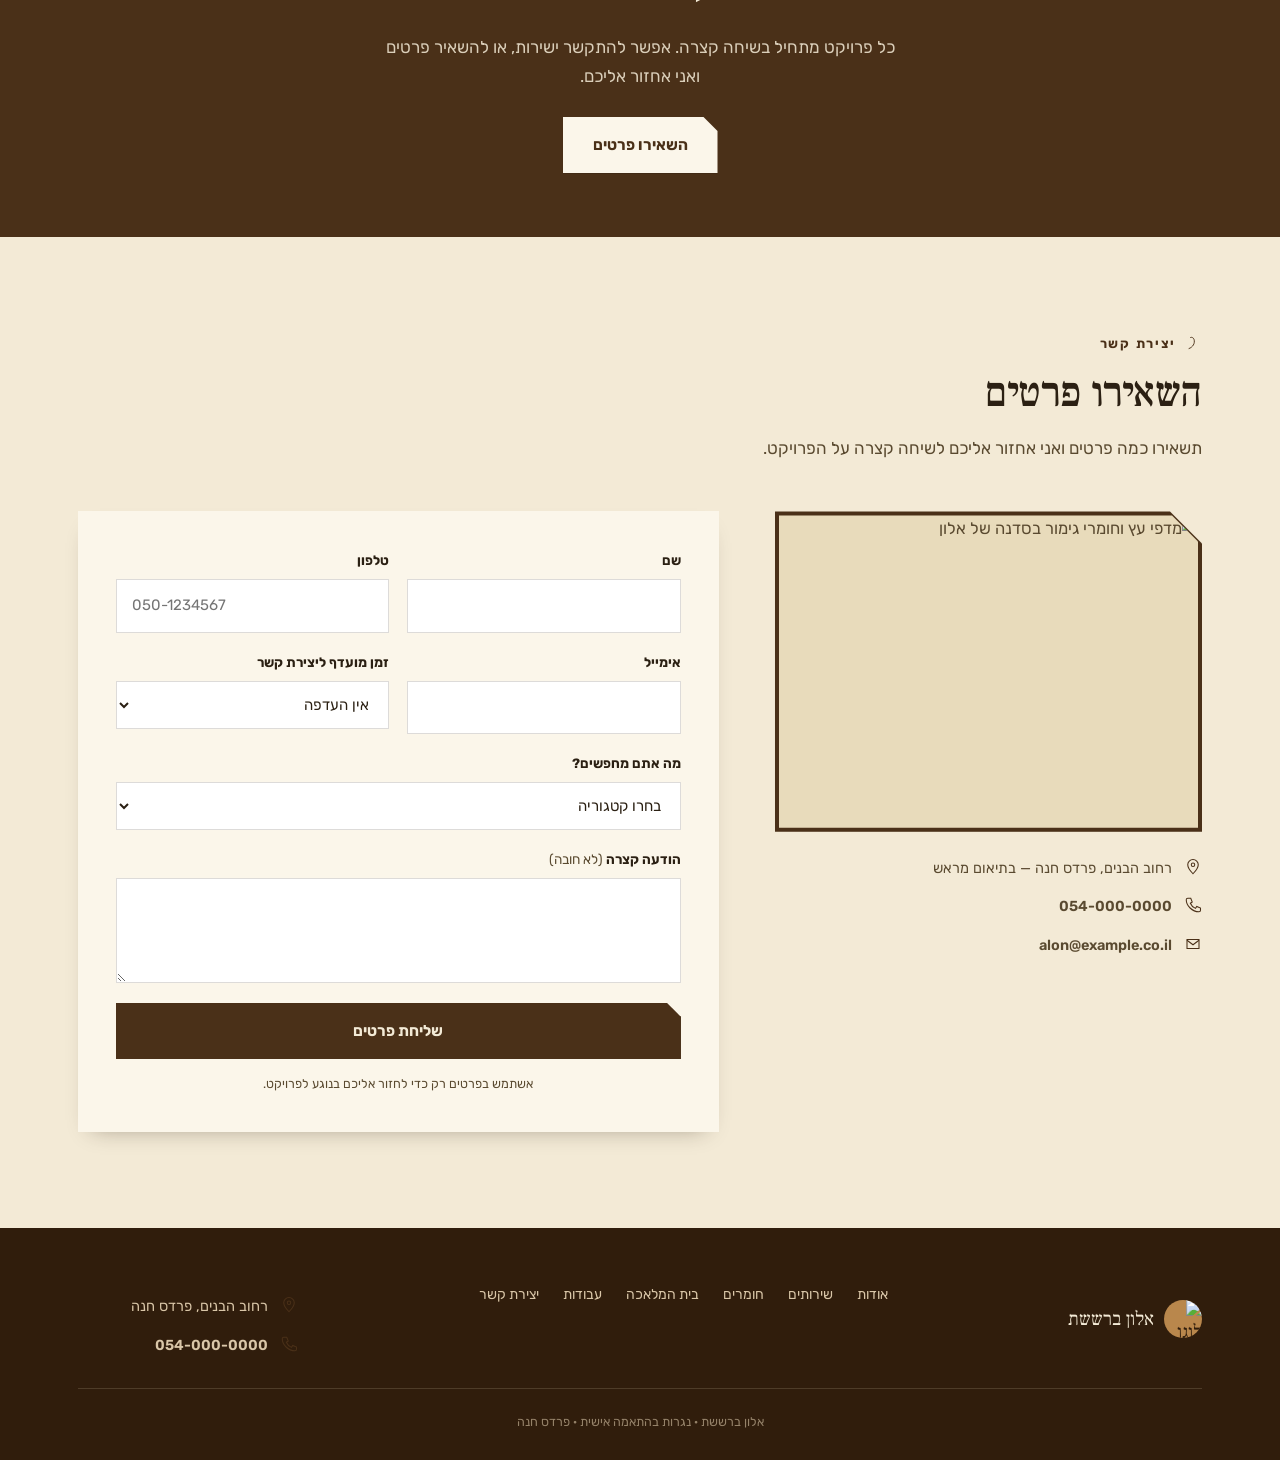
==== commit 83033a5c: "Add AI chat widget backed by a new n8n agent workflow Floating chat button with a delayed teaser bub" ====
--- a/index.html
+++ b/index.html
@@ -42,6 +42,15 @@
   </symbol>
   <symbol id="i-check-lg" viewBox="0 0 24 24" fill="none" stroke="currentColor" stroke-width="1.3">
     <circle cx="12" cy="12" r="10"/><path d="M7.5 12.5l3 3 6-6.5"/>
+  </symbol>
+  <symbol id="i-chat" viewBox="0 0 24 24" fill="none" stroke="currentColor" stroke-width="1.4">
+    <path d="M4 5h16a1 1 0 011 1v10a1 1 0 01-1 1H9l-4.5 4v-4H4a1 1 0 01-1-1V6a1 1 0 011-1z"/>
+  </symbol>
+  <symbol id="i-close" viewBox="0 0 24 24" fill="none" stroke="currentColor" stroke-width="1.6" stroke-linecap="round">
+    <path d="M6 6l12 12M18 6L6 18"/>
+  </symbol>
+  <symbol id="i-send" viewBox="0 0 24 24" fill="none" stroke="currentColor" stroke-width="1.6" stroke-linecap="round" stroke-linejoin="round">
+    <path d="M19 12H5M11 6l-6 6 6 6"/>
   </symbol>
 </svg>
 
@@ -392,6 +401,41 @@
 </footer>
 
 
+<!-- ============ AI CHAT WIDGET ============ -->
+<div class="chat-widget" id="chat-widget">
+  <div class="chat-teaser" id="chat-teaser" hidden>
+    <span>יש לך שאלה?</span>
+    <button type="button" class="chat-teaser-close" id="chat-teaser-close" aria-label="סגירת ההודעה">
+      <svg><use href="#i-close"/></svg>
+    </button>
+  </div>
+
+  <div class="chat-panel" id="chat-panel" role="dialog" aria-modal="false" aria-labelledby="chat-panel-title" hidden>
+    <div class="chat-header">
+      <span class="chat-header-avatar"><img src="https://res.cloudinary.com/gom9owzu/image/upload/v1787850329/nagariya-alon/logo.jpg" alt="" width="36" height="36" loading="lazy"></span>
+      <div class="chat-header-info">
+        <p class="chat-header-name" id="chat-panel-title">העוזר הדיגיטלי של אלון</p>
+        <p class="chat-header-status"><span class="chat-status-dot"></span>מחובר</p>
+      </div>
+      <button type="button" class="chat-close" id="chat-close" aria-label="סגירת הצ'אט">
+        <svg><use href="#i-close"/></svg>
+      </button>
+    </div>
+    <div class="chat-messages" id="chat-messages" aria-live="polite"></div>
+    <form class="chat-input-row" id="chat-form">
+      <input type="text" id="chat-input" placeholder="כתבו הודעה..." autocomplete="off" aria-label="הודעה לצ'אט">
+      <button type="submit" class="chat-send" aria-label="שליחה">
+        <svg><use href="#i-send"/></svg>
+      </button>
+    </form>
+  </div>
+
+  <button type="button" class="chat-toggle" id="chat-toggle" aria-expanded="false" aria-controls="chat-panel" aria-label="פתיחת צ'אט עם העוזר הדיגיטלי של אלון">
+    <svg class="chat-toggle-icon chat-toggle-icon-open"><use href="#i-chat"/></svg>
+    <svg class="chat-toggle-icon chat-toggle-icon-close"><use href="#i-close"/></svg>
+  </button>
+</div>
+
 <script src="script.js"></script>
 </body>
 </html>
--- a/style.css
+++ b/style.css
@@ -140,6 +140,11 @@
 .nav{position:fixed;top:0;left:0;right:0;z-index:50;background:rgba(243,234,214,.97);border-bottom:1px solid var(--line)}
 #top{padding-top:92px}
 [id]{scroll-margin-top:110px}
+/* #contact already has its own generous section padding-top above the
+   heading, so it needs far less extra clearance than other sections —
+   a large scroll-margin here just pushes the (taller) lead form off the
+   bottom of the viewport on jump-to-section clicks */
+#contact{scroll-margin-top:8px}
 .nav-inner{display:flex;align-items:center;justify-content:space-between;padding:15px 0}
 .brand{display:flex;align-items:center;gap:10px;text-decoration:none}
 .brand-mark{
@@ -358,6 +363,95 @@
 }
 @media (max-width:560px){.form-grid{grid-template-columns:1fr}}
 
+/* ---------- AI chat widget ---------- */
+.chat-widget{position:fixed;left:20px;bottom:20px;z-index:60}
+
+.chat-toggle{
+  position:relative;width:60px;height:60px;border-radius:50%;border:none;cursor:pointer;
+  display:flex;align-items:center;justify-content:center;
+  background:var(--walnut);color:var(--paper);
+  box-shadow:0 4px 0 var(--walnut-deep),0 16px 26px -14px rgba(43,32,19,.6);
+  transition:transform .2s ease,box-shadow .2s ease;
+}
+.chat-toggle:hover{transform:translateY(-2px)}
+.chat-toggle:active{transform:translateY(2px);box-shadow:0 2px 0 var(--walnut-deep),0 8px 16px -10px rgba(43,32,19,.55)}
+.chat-toggle-icon{width:24px;height:24px;position:absolute;transition:opacity .15s ease,transform .15s ease}
+.chat-toggle-icon-close{opacity:0;transform:scale(.7) rotate(-45deg)}
+.chat-widget.is-open .chat-toggle-icon-open{opacity:0;transform:scale(.7) rotate(45deg)}
+.chat-widget.is-open .chat-toggle-icon-close{opacity:1;transform:scale(1) rotate(0)}
+
+.chat-teaser{
+  position:absolute;bottom:76px;left:0;align-items:center;gap:8px;
+  background:var(--card);color:var(--ink);border:1px solid var(--line);
+  border-radius:14px 14px 14px 4px;padding:12px 14px;white-space:nowrap;
+  font-size:14.5px;font-weight:600;box-shadow:var(--shadow-sm);cursor:pointer;
+}
+.chat-teaser:not([hidden]){display:flex}
+.chat-teaser-close{background:none;border:none;color:var(--ink-soft);cursor:pointer;padding:2px;display:flex;flex:none}
+.chat-teaser-close svg{width:14px;height:14px}
+
+.chat-panel{
+  position:absolute;bottom:76px;left:0;
+  width:min(360px,calc(100vw - 40px));height:min(520px,calc(100vh - 140px));
+  background:var(--paper);border-radius:20px;box-shadow:var(--shadow);
+  flex-direction:column;overflow:hidden;
+}
+.chat-panel:not([hidden]){display:flex}
+.chat-header{display:flex;align-items:center;gap:10px;padding:14px 16px;background:var(--walnut);color:var(--paper);flex:none}
+.chat-header-avatar{width:36px;height:36px;border-radius:50%;overflow:hidden;flex:none;background:var(--paper-deep)}
+.chat-header-avatar img{width:100%;height:100%;object-fit:cover}
+.chat-header-info{flex:1;min-width:0}
+.chat-header-name{font-family:"Frank Ruhl Libre",serif;font-size:15.5px;margin:0}
+.chat-header-status{margin:2px 0 0;font-size:12px;color:rgba(243,234,214,.8);display:flex;align-items:center}
+.chat-status-dot{display:inline-block;width:7px;height:7px;border-radius:50%;background:#5FC98A;margin-inline-end:6px;flex:none}
+.chat-close{background:none;border:none;color:inherit;cursor:pointer;padding:4px;display:flex;flex:none}
+.chat-close svg{width:18px;height:18px}
+
+.chat-messages{flex:1;overflow-y:auto;padding:16px;display:flex;flex-direction:column;gap:10px;font-size:14.5px;line-height:1.6}
+.chat-msg{display:flex}
+.chat-msg.user{justify-content:flex-start}
+.chat-msg.bot{justify-content:flex-end}
+.chat-bubble{max-width:80%;padding:10px 14px}
+.chat-msg.user .chat-bubble{background:var(--walnut);color:var(--paper);border-radius:14px 14px 4px 14px}
+.chat-msg.bot .chat-bubble{background:var(--card);color:var(--ink);border:1px solid var(--line);border-radius:14px 14px 14px 4px}
+
+.chat-typing-dots{display:flex;gap:4px;padding:4px 2px}
+.chat-typing-dots span{width:6px;height:6px;border-radius:50%;background:var(--ink-soft);opacity:.5}
+
+.chat-input-row{display:flex;align-items:center;gap:8px;padding:12px;border-top:1px solid var(--line);background:var(--card);flex:none}
+.chat-input-row input{
+  flex:1;border:1px solid var(--line);border-radius:999px;padding:10px 14px;
+  font:inherit;font-size:14.5px;background:var(--paper);color:var(--ink);
+}
+.chat-input-row input:focus{outline:2px solid var(--walnut);outline-offset:1px}
+.chat-send{
+  width:38px;height:38px;border-radius:50%;border:none;flex:none;cursor:pointer;
+  display:flex;align-items:center;justify-content:center;background:var(--walnut);color:var(--paper);
+  transition:opacity .15s ease;
+}
+.chat-send:disabled{opacity:.5;cursor:not-allowed}
+.chat-send svg{width:17px;height:17px}
+
+@media (prefers-reduced-motion:no-preference){
+  @keyframes chatTeaserIn{from{opacity:0;transform:translateY(8px) scale(.95)}to{opacity:1;transform:translateY(0) scale(1)}}
+  @keyframes chatPanelIn{from{opacity:0;transform:translateY(12px) scale(.96)}to{opacity:1;transform:translateY(0) scale(1)}}
+  @keyframes chatPulse{0%{box-shadow:0 0 0 0 rgba(95,201,138,.55)}70%{box-shadow:0 0 0 6px rgba(95,201,138,0)}100%{box-shadow:0 0 0 0 rgba(95,201,138,0)}}
+  @keyframes chatDotBounce{0%,60%,100%{transform:translateY(0);opacity:.5}30%{transform:translateY(-4px);opacity:1}}
+  .chat-teaser{animation:chatTeaserIn .3s ease}
+  .chat-panel:not([hidden]){animation:chatPanelIn .22s ease}
+  .chat-status-dot{animation:chatPulse 2s infinite}
+  .chat-typing-dots span{animation:chatDotBounce 1.2s infinite ease-in-out}
+  .chat-typing-dots span:nth-child(2){animation-delay:.15s}
+  .chat-typing-dots span:nth-child(3){animation-delay:.3s}
+}
+
+@media (max-width:480px){
+  .chat-widget{left:14px;bottom:14px}
+  .chat-toggle{width:54px;height:54px}
+  .chat-panel,.chat-teaser{left:0}
+  .chat-panel{bottom:68px}
+}
+
 /* ---------- footer ---------- */
 footer{background:var(--walnut-deep);color:#D9C6A8;padding:52px 0 28px}
 .footer-inner{display:flex;justify-content:space-between;flex-wrap:wrap;gap:30px;padding-bottom:30px;border-bottom:1px solid rgba(217,198,168,.18)}
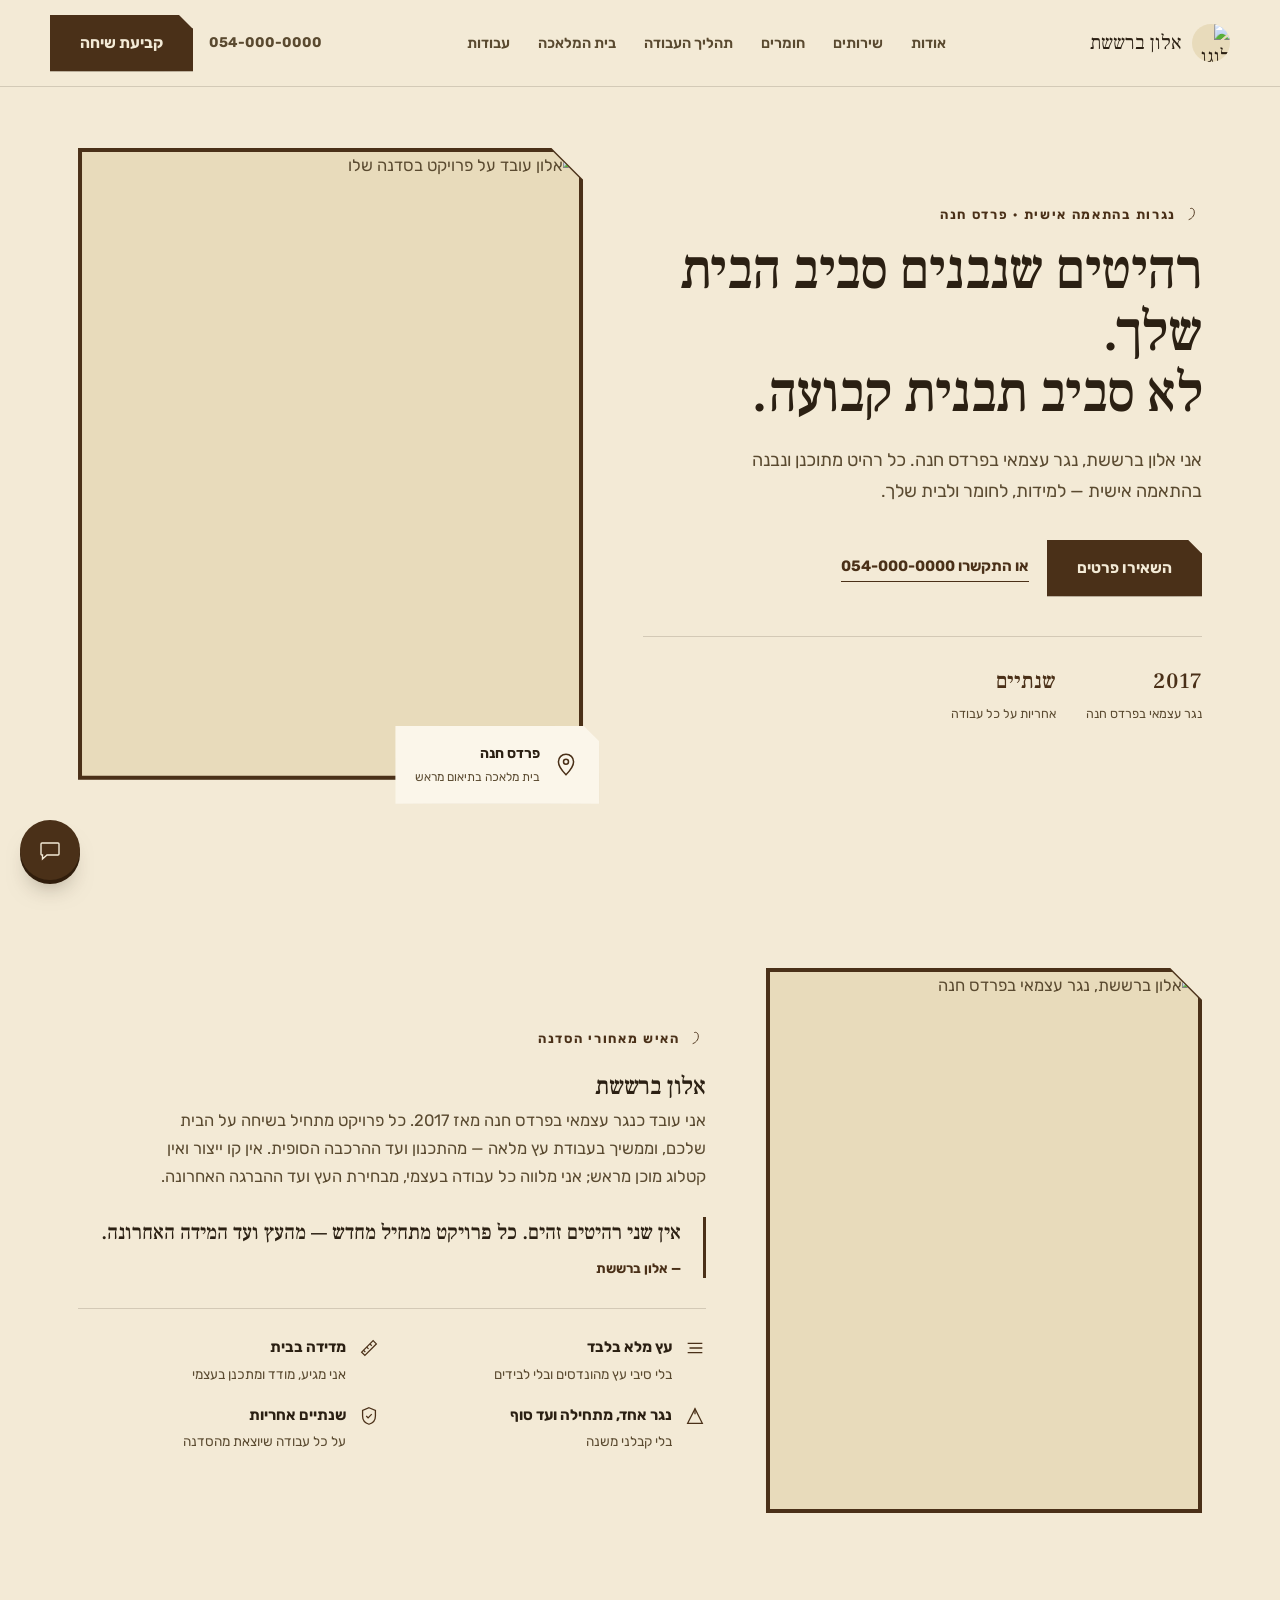
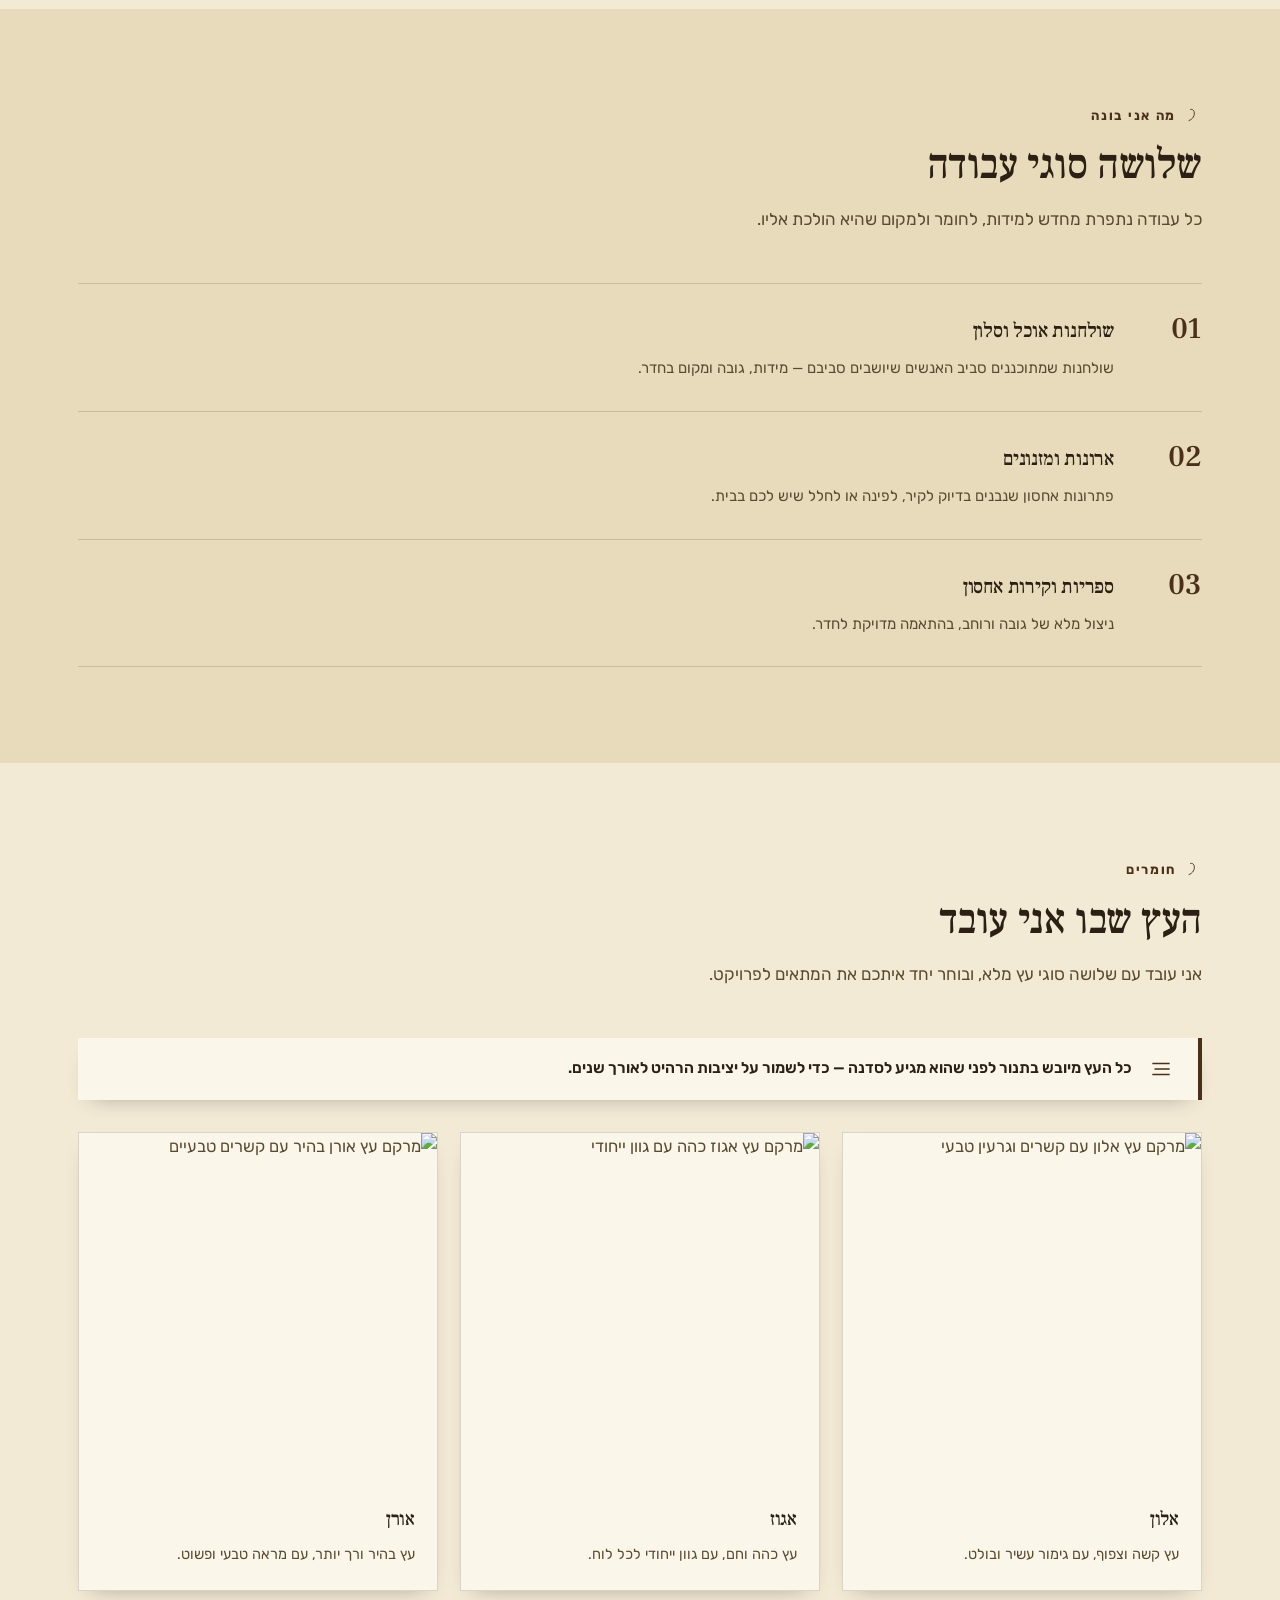
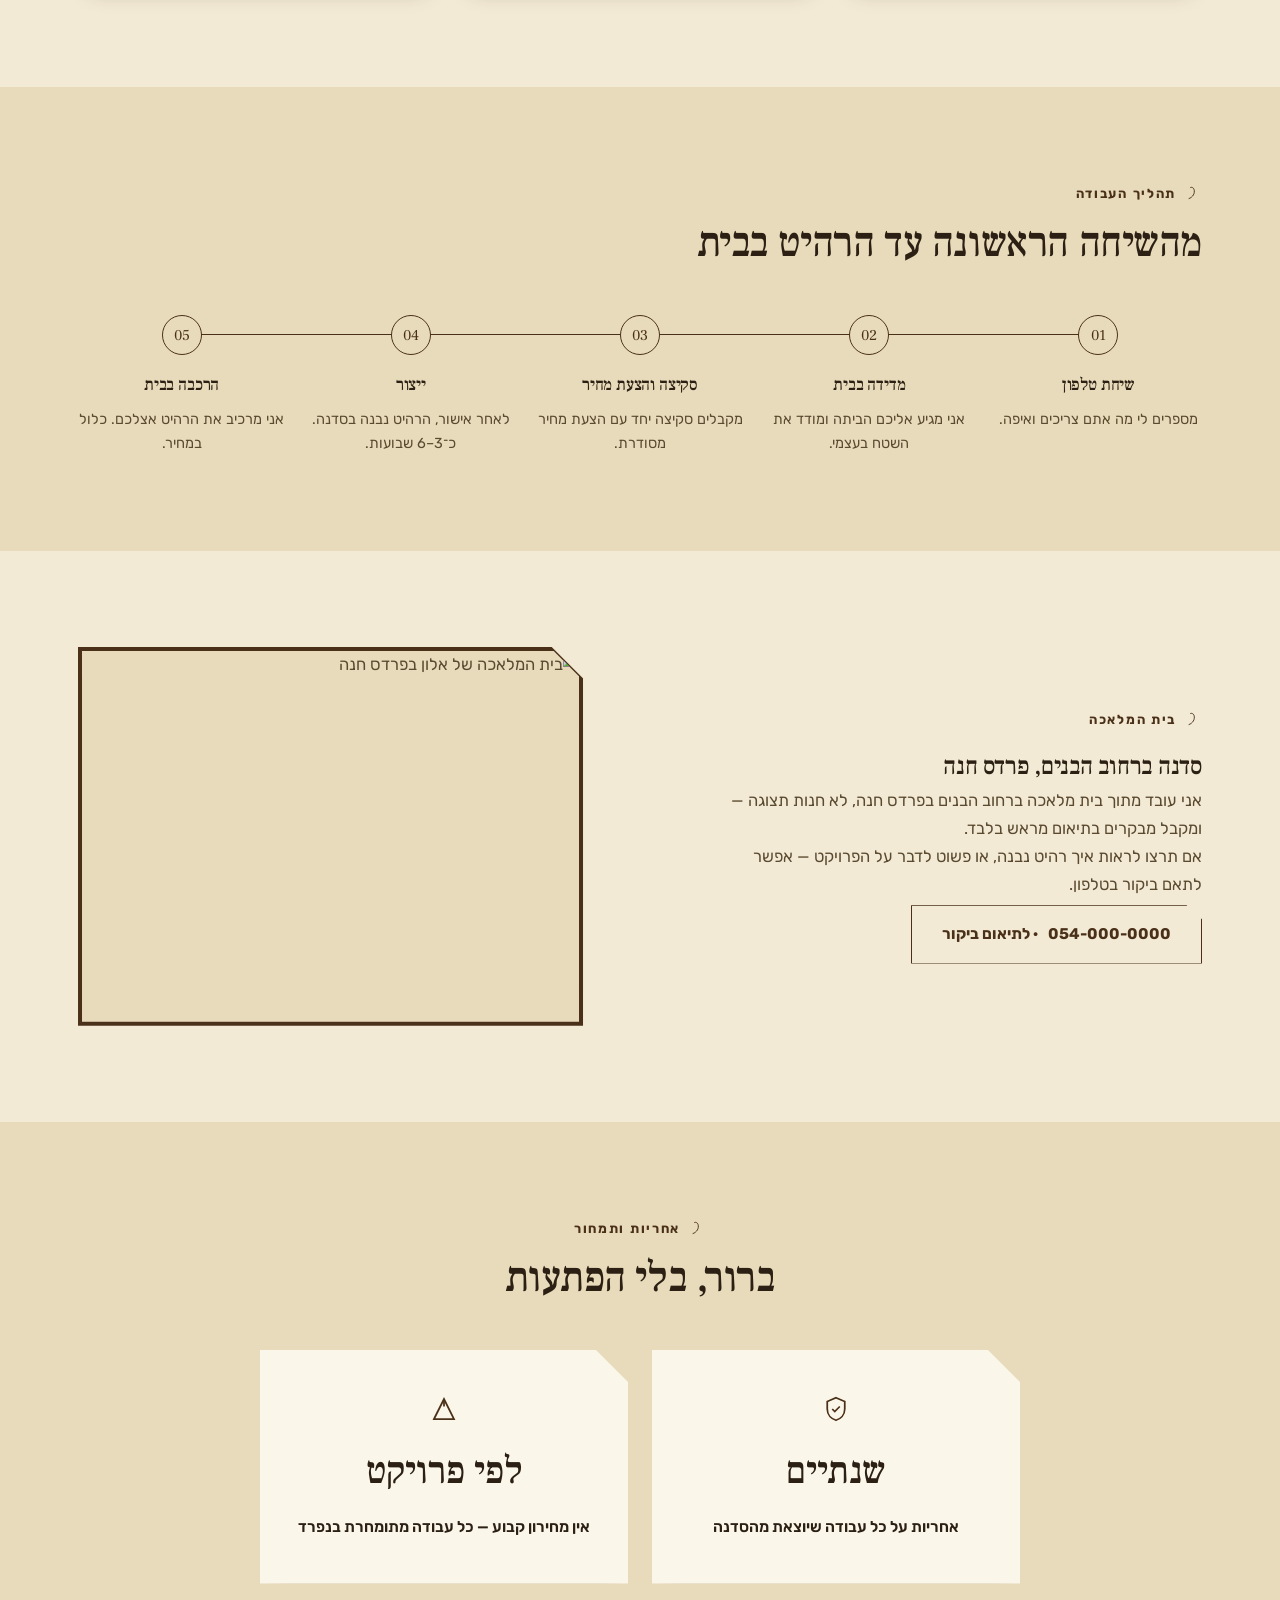
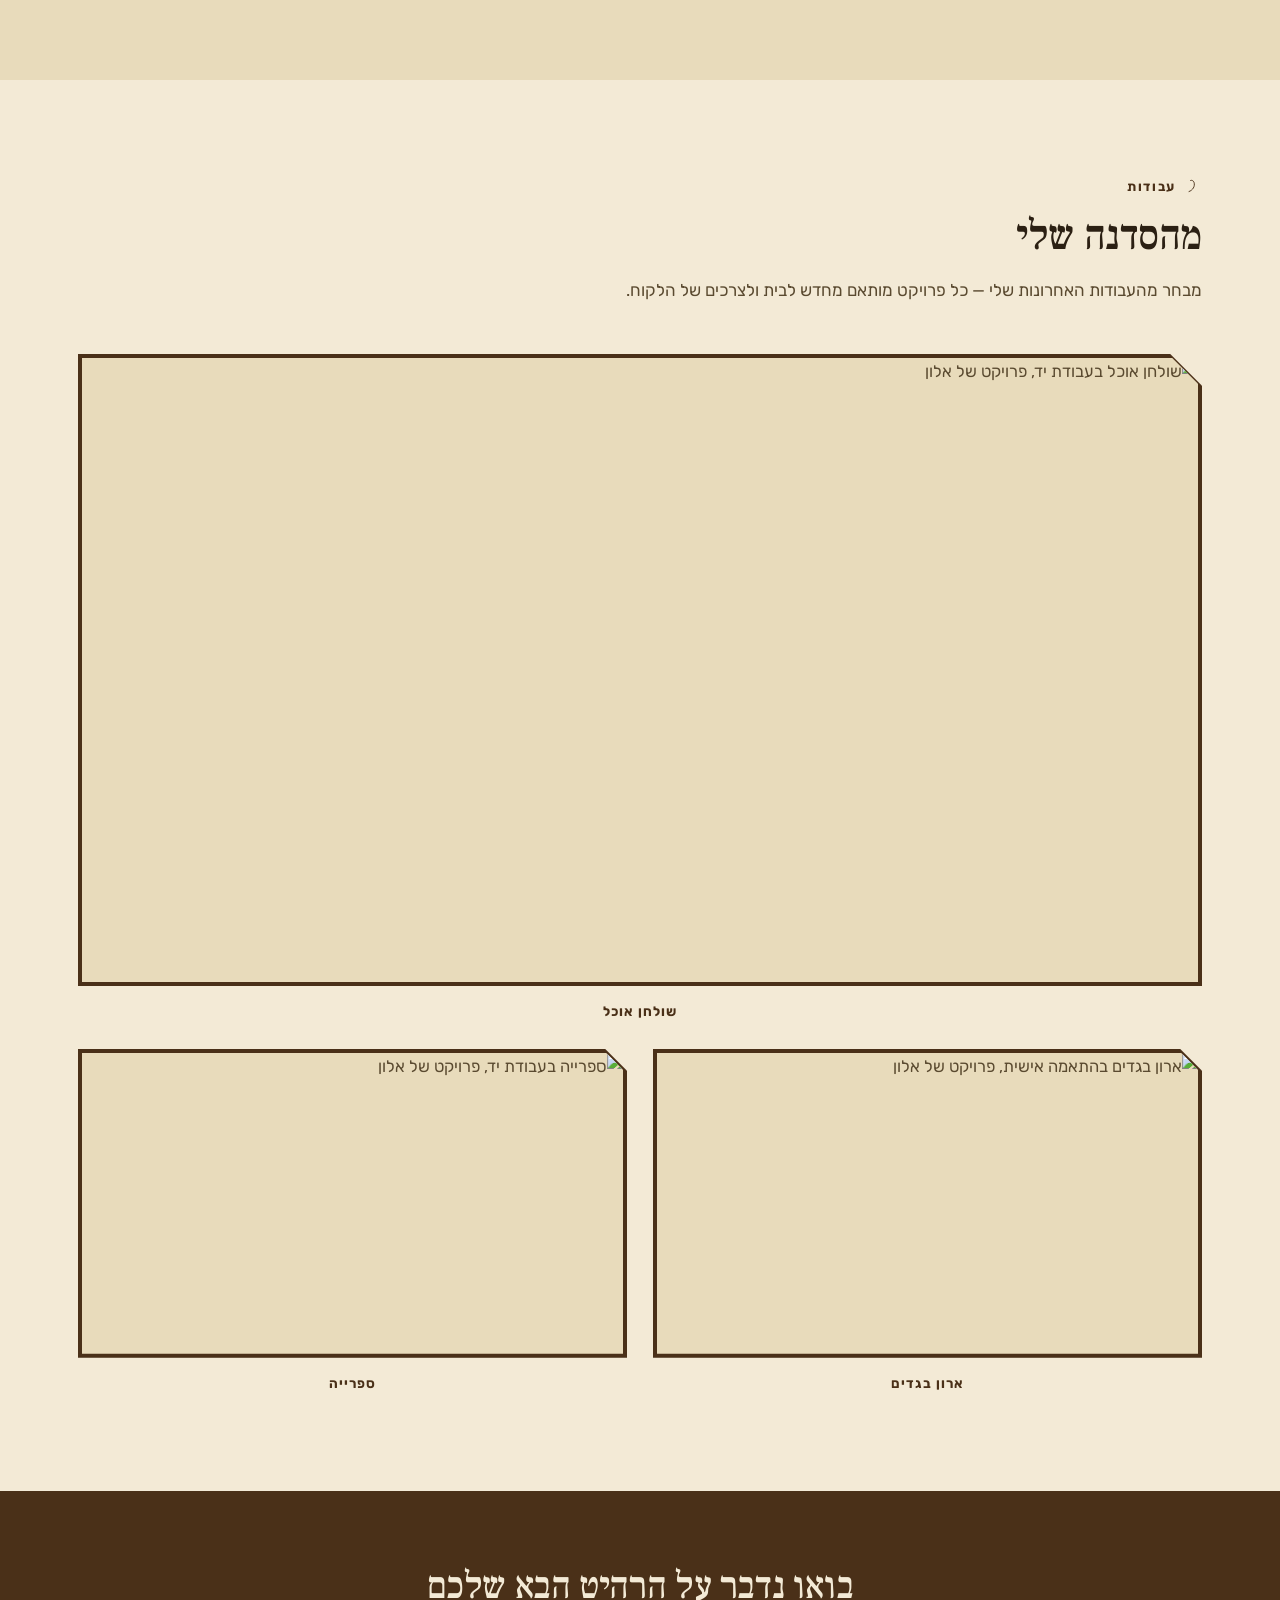
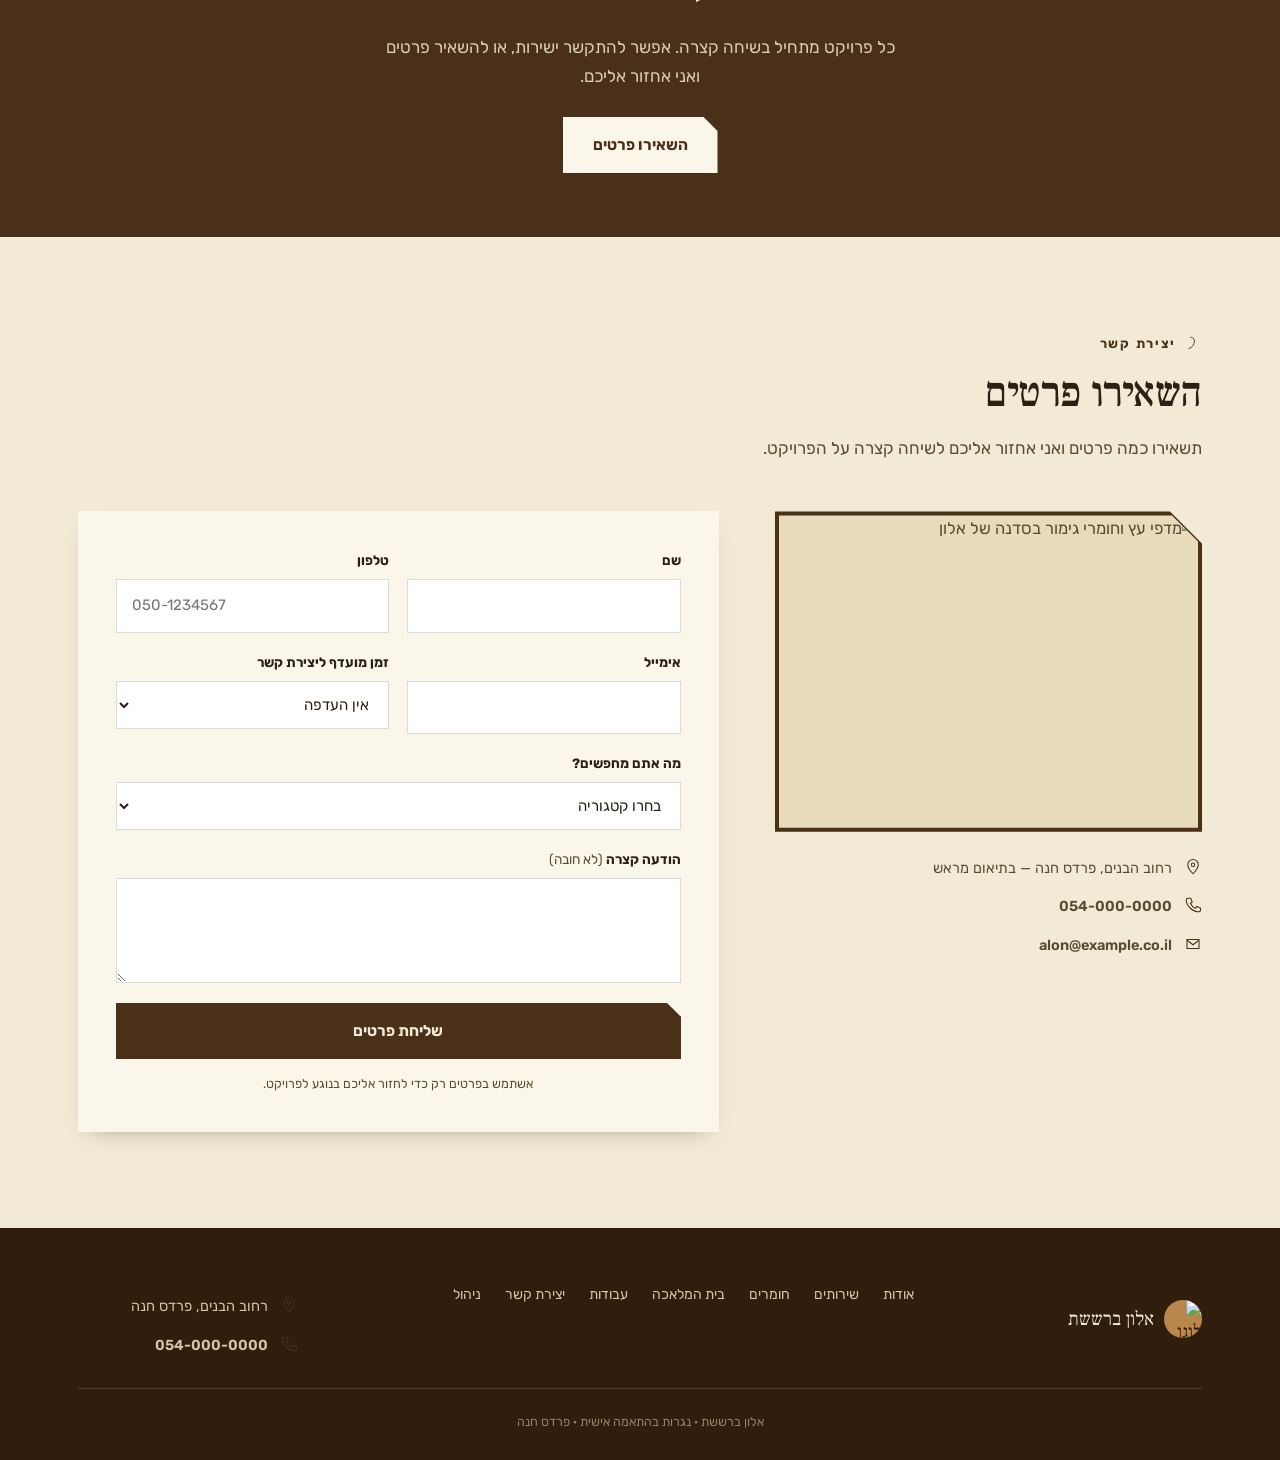
==== commit 95880910: "Gate admin panel with a client-side password, link it from the footer Client-side check only -- dete" ====
--- a/index.html
+++ b/index.html
@@ -390,6 +390,7 @@
         <li><a href="#workshop">בית המלאכה</a></li>
         <li><a href="#gallery">עבודות</a></li>
         <li><a href="#contact">יצירת קשר</a></li>
+        <li><a href="admin/index.html">ניהול</a></li>
       </ul>
       <div class="contact-block" style="margin-top:0;min-width:220px">
         <div class="contact-line"><svg><use href="#i-pin"/></svg><span>רחוב הבנים, פרדס חנה</span></div>
--- a/style.css
+++ b/style.css
@@ -364,7 +364,10 @@
 @media (max-width:560px){.form-grid{grid-template-columns:1fr}}
 
 /* ---------- AI chat widget ---------- */
-.chat-widget{position:fixed;left:20px;bottom:20px;z-index:60}
+/* --kb-offset is kept in sync with window.visualViewport by script.js,
+   so the widget stays pinned above the on-screen keyboard on iOS Safari
+   instead of drifting with the page when a text field is focused. */
+.chat-widget{position:fixed;left:20px;bottom:calc(20px + var(--kb-offset, 0px));z-index:60}
 
 .chat-toggle{
   position:relative;width:60px;height:60px;border-radius:50%;border:none;cursor:pointer;
@@ -392,7 +395,7 @@
 
 .chat-panel{
   position:absolute;bottom:76px;left:0;
-  width:min(360px,calc(100vw - 40px));height:min(520px,calc(100vh - 140px));
+  width:min(360px,calc(100vw - 40px));height:min(520px,var(--chat-panel-max-h, calc(100vh - 140px)));
   background:var(--paper);border-radius:20px;box-shadow:var(--shadow);
   flex-direction:column;overflow:hidden;
 }
@@ -411,7 +414,7 @@
 .chat-msg{display:flex}
 .chat-msg.user{justify-content:flex-start}
 .chat-msg.bot{justify-content:flex-end}
-.chat-bubble{max-width:80%;padding:10px 14px}
+.chat-bubble{max-width:80%;padding:10px 14px;white-space:pre-wrap}
 .chat-msg.user .chat-bubble{background:var(--walnut);color:var(--paper);border-radius:14px 14px 4px 14px}
 .chat-msg.bot .chat-bubble{background:var(--card);color:var(--ink);border:1px solid var(--line);border-radius:14px 14px 14px 4px}
 
@@ -421,7 +424,10 @@
 .chat-input-row{display:flex;align-items:center;gap:8px;padding:12px;border-top:1px solid var(--line);background:var(--card);flex:none}
 .chat-input-row input{
   flex:1;border:1px solid var(--line);border-radius:999px;padding:10px 14px;
-  font:inherit;font-size:14.5px;background:var(--paper);color:var(--ink);
+  font:inherit;background:var(--paper);color:var(--ink);
+  /* iOS Safari auto-zooms the whole page on focus if an input's font-size
+     is under 16px - that zoom is what was cutting off/squeezing the panel */
+  font-size:16px;
 }
 .chat-input-row input:focus{outline:2px solid var(--walnut);outline-offset:1px}
 .chat-send{
@@ -446,7 +452,7 @@
 }
 
 @media (max-width:480px){
-  .chat-widget{left:14px;bottom:14px}
+  .chat-widget{left:14px;bottom:calc(14px + var(--kb-offset, 0px))}
   .chat-toggle{width:54px;height:54px}
   .chat-panel,.chat-teaser{left:0}
   .chat-panel{bottom:68px}
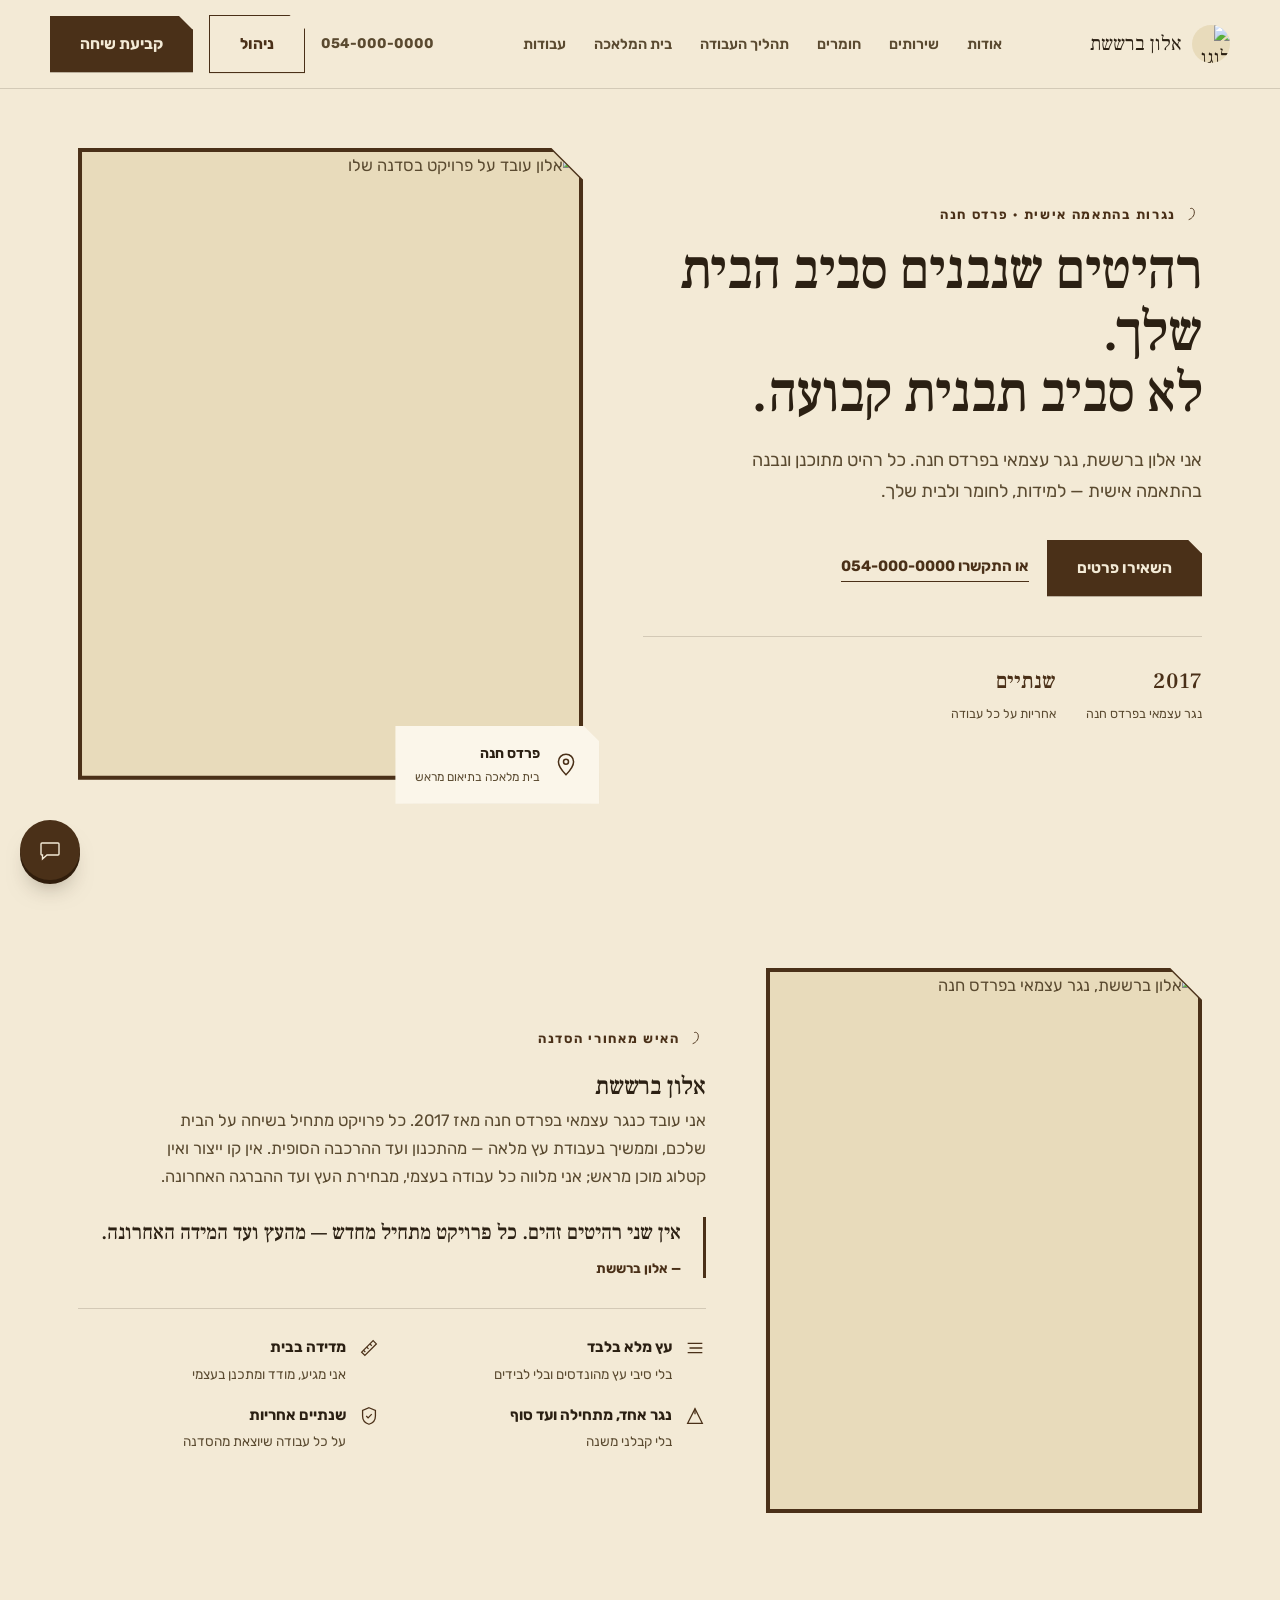
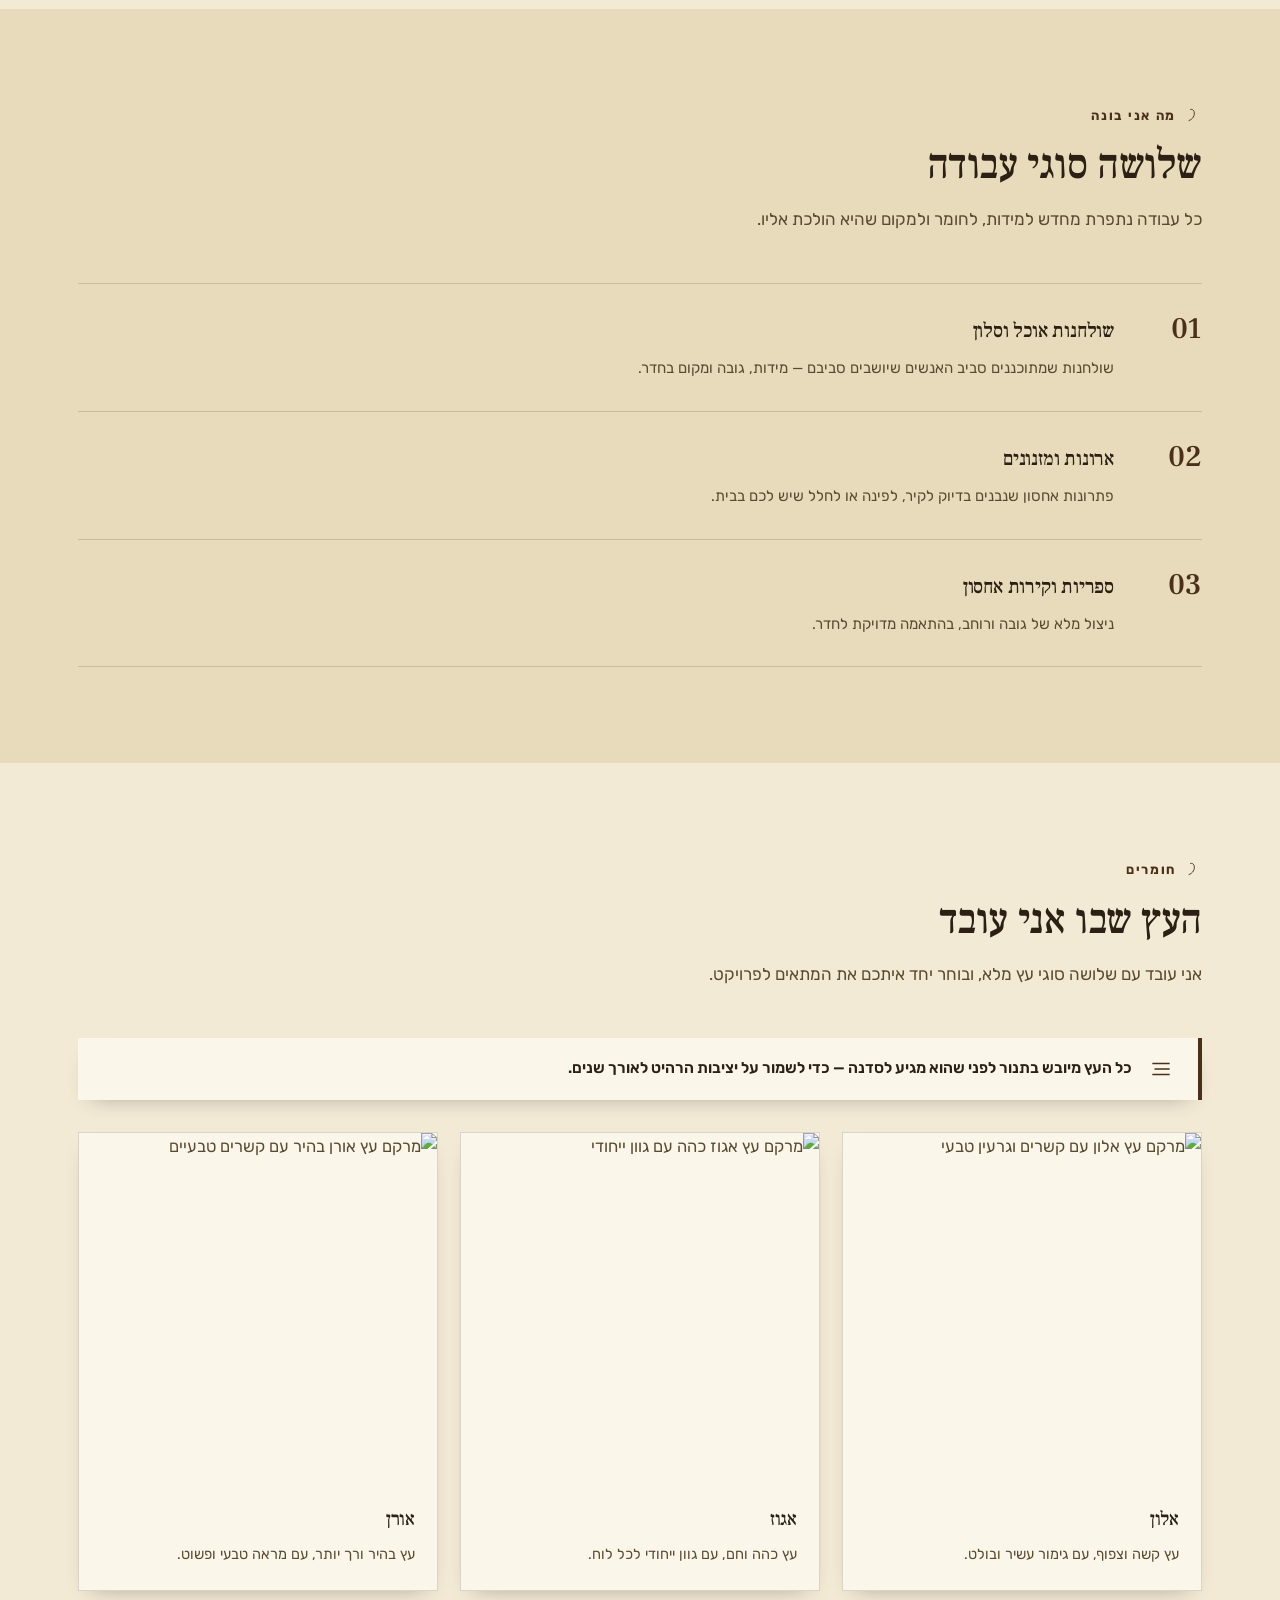
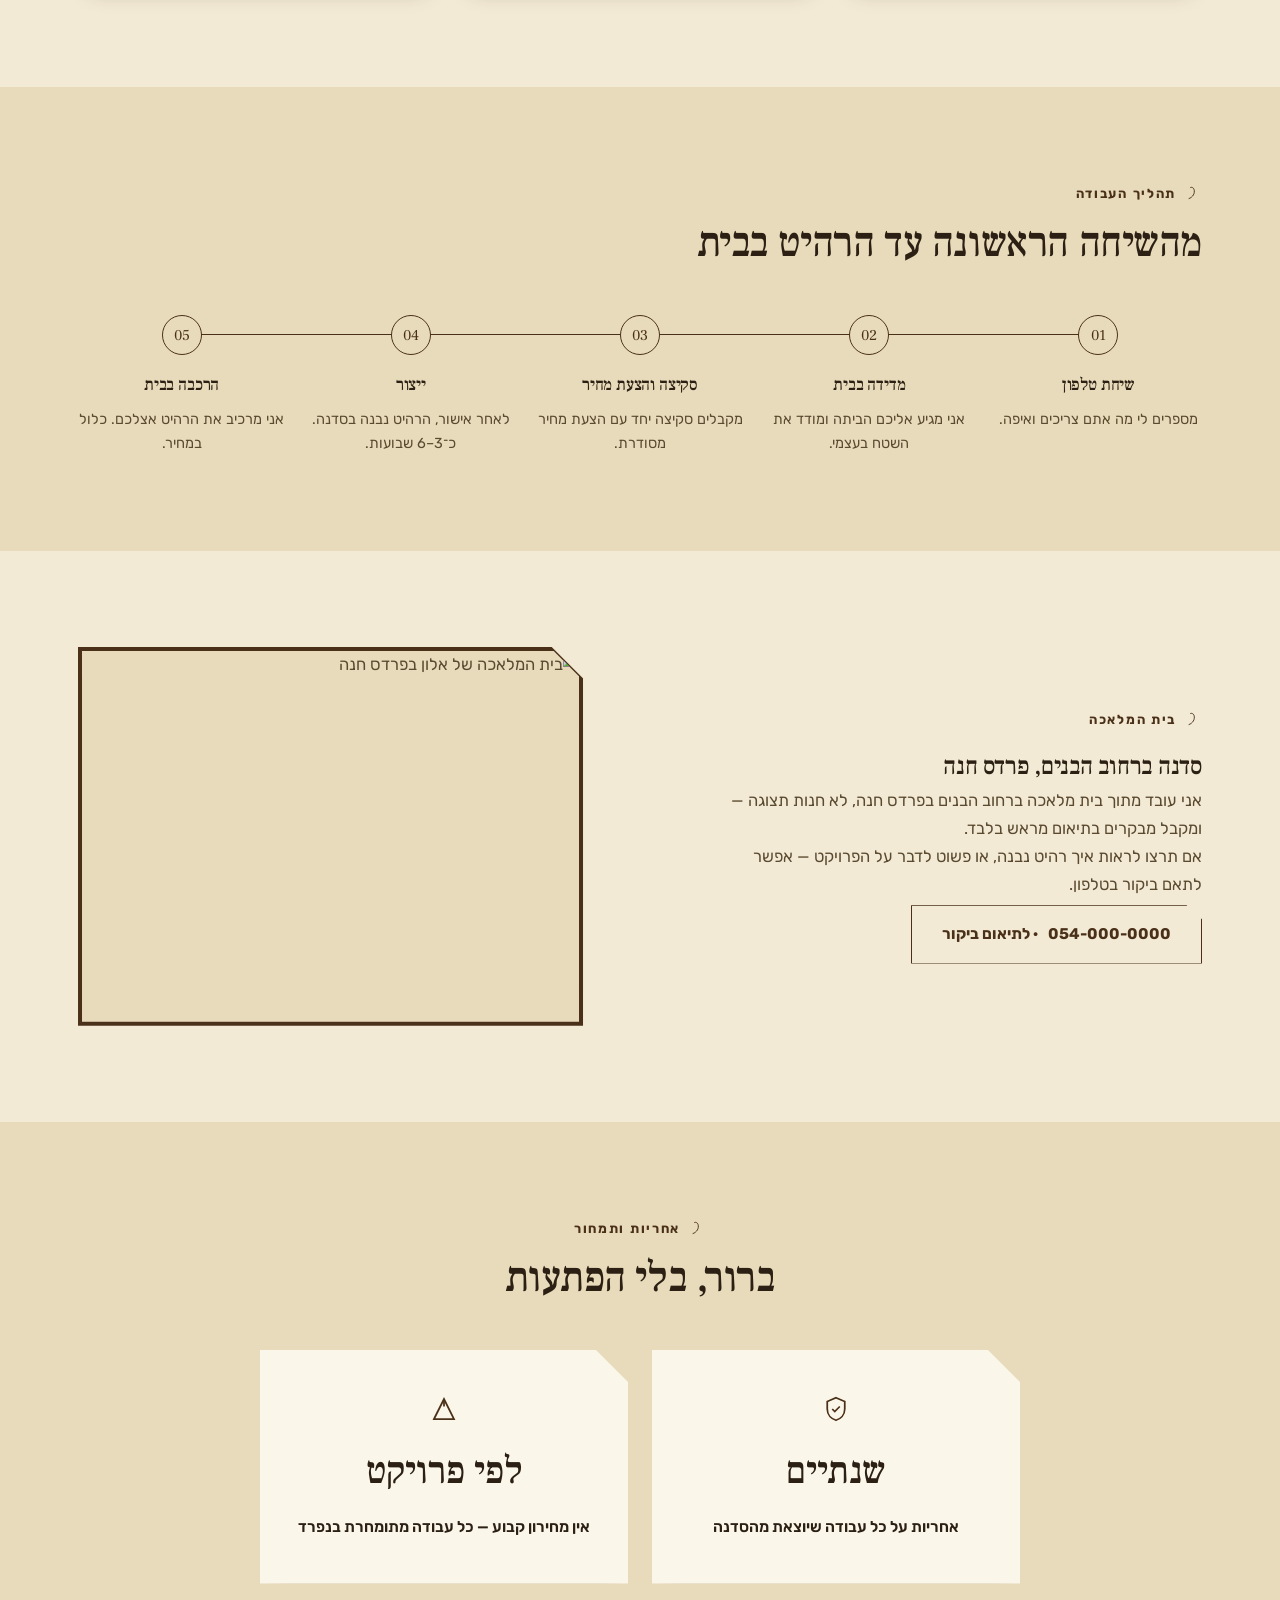
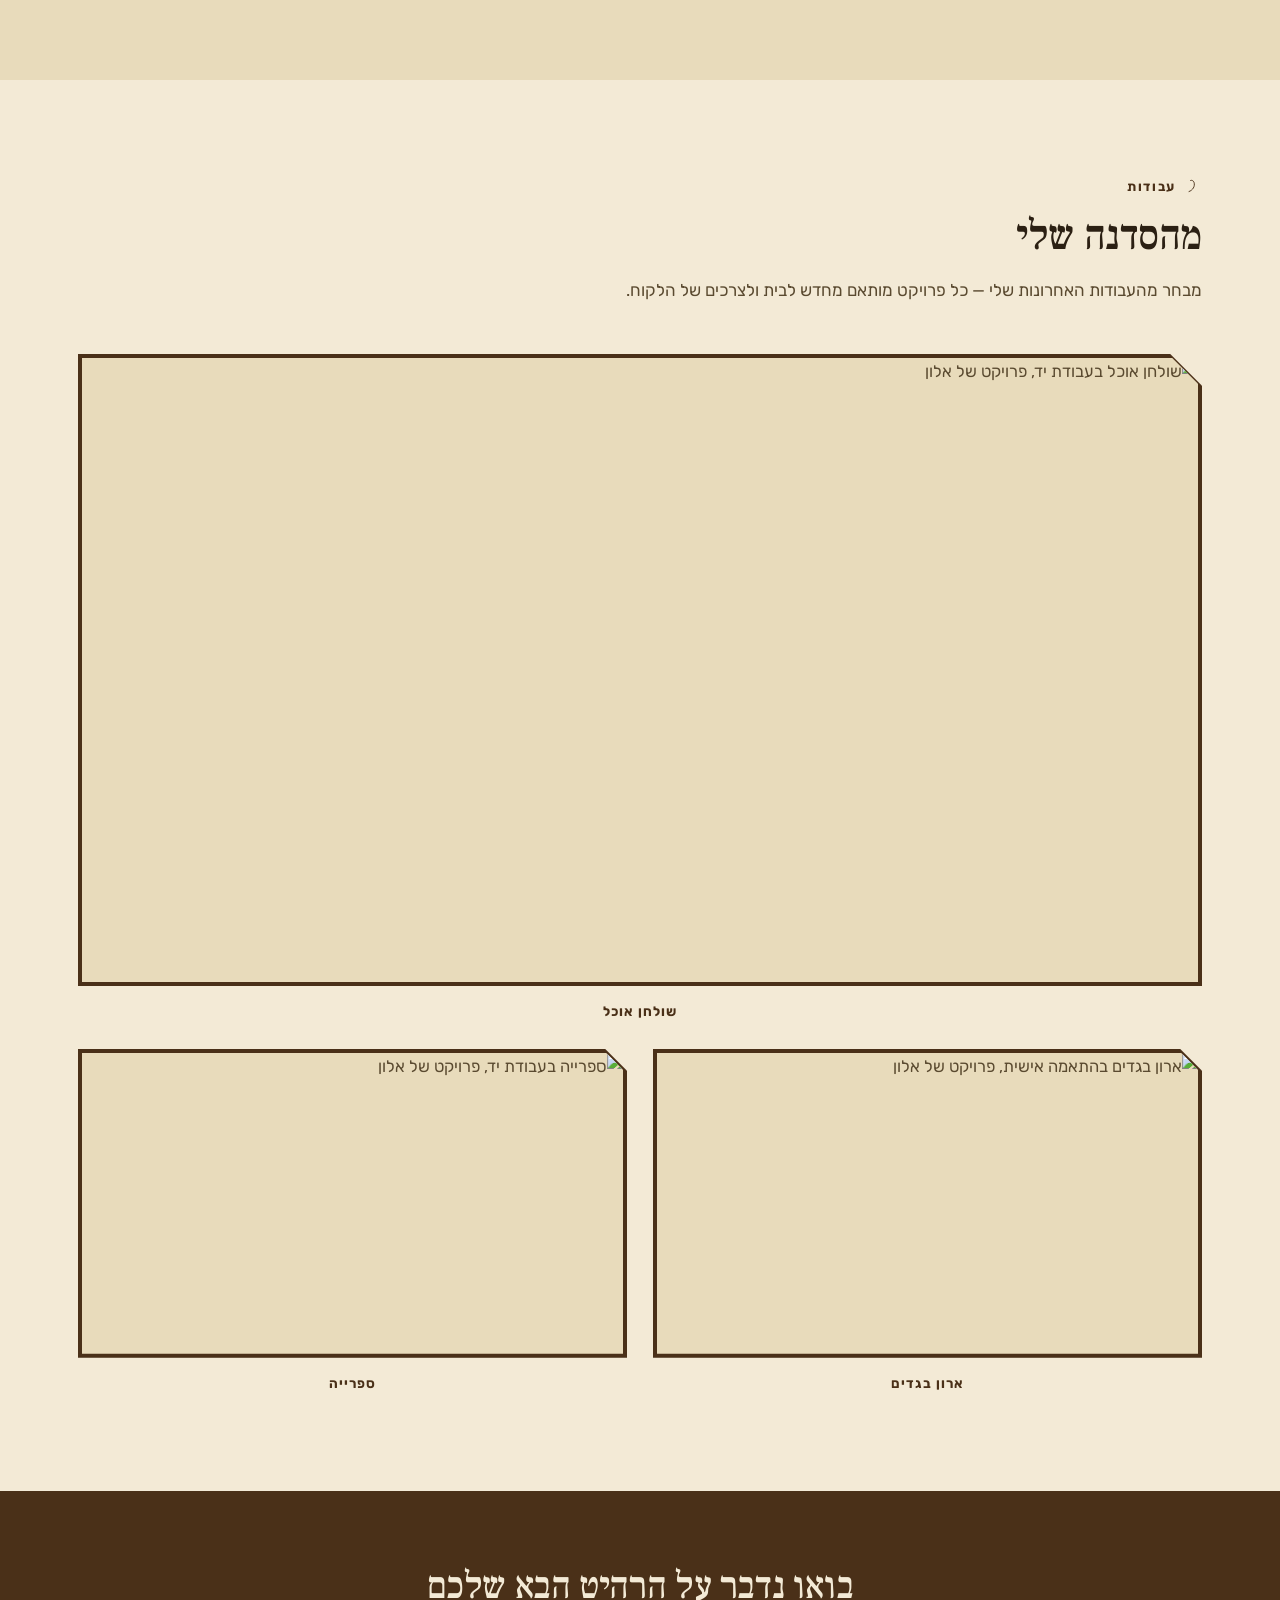
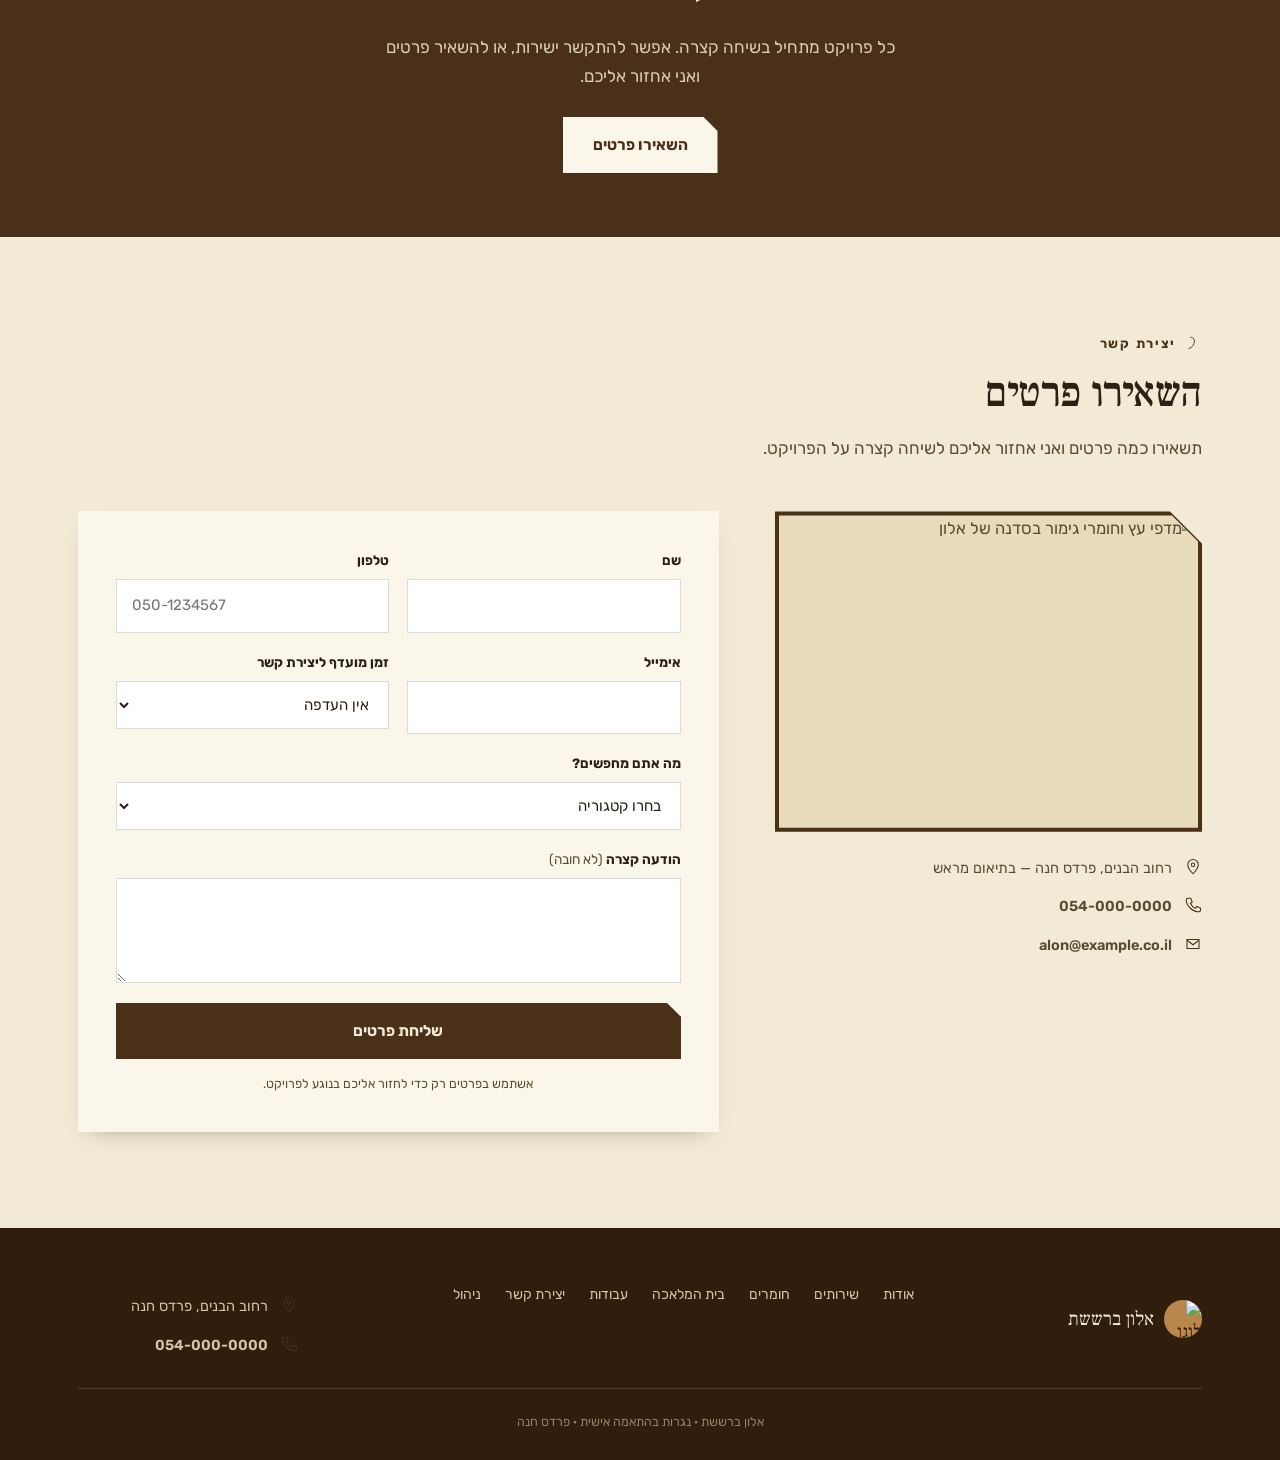
==== commit 9a2898cb: "Add admin button to the header, update gate password Admin link now also sits in the top nav (deskto" ====
--- a/index.html
+++ b/index.html
@@ -70,6 +70,7 @@
     </ul>
     <div class="nav-cta">
       <a class="tel" href="tel:0540000000" dir="ltr">054-000-0000</a>
+      <a class="btn btn-ghost" href="admin/index.html">ניהול</a>
       <a class="btn btn-primary" href="#lead-panel">קביעת שיחה</a>
       <button type="button" class="nav-toggle" id="nav-toggle-btn" aria-expanded="false" aria-controls="mobile-nav" aria-label="פתיחת תפריט ניווט">
         <span class="nav-toggle__bars"></span>
@@ -84,6 +85,7 @@
     <a href="#workshop">בית המלאכה</a>
     <a href="#gallery">עבודות</a>
     <a href="#contact">יצירת קשר</a>
+    <a href="admin/index.html">ניהול</a>
   </nav>
 </nav>
 
